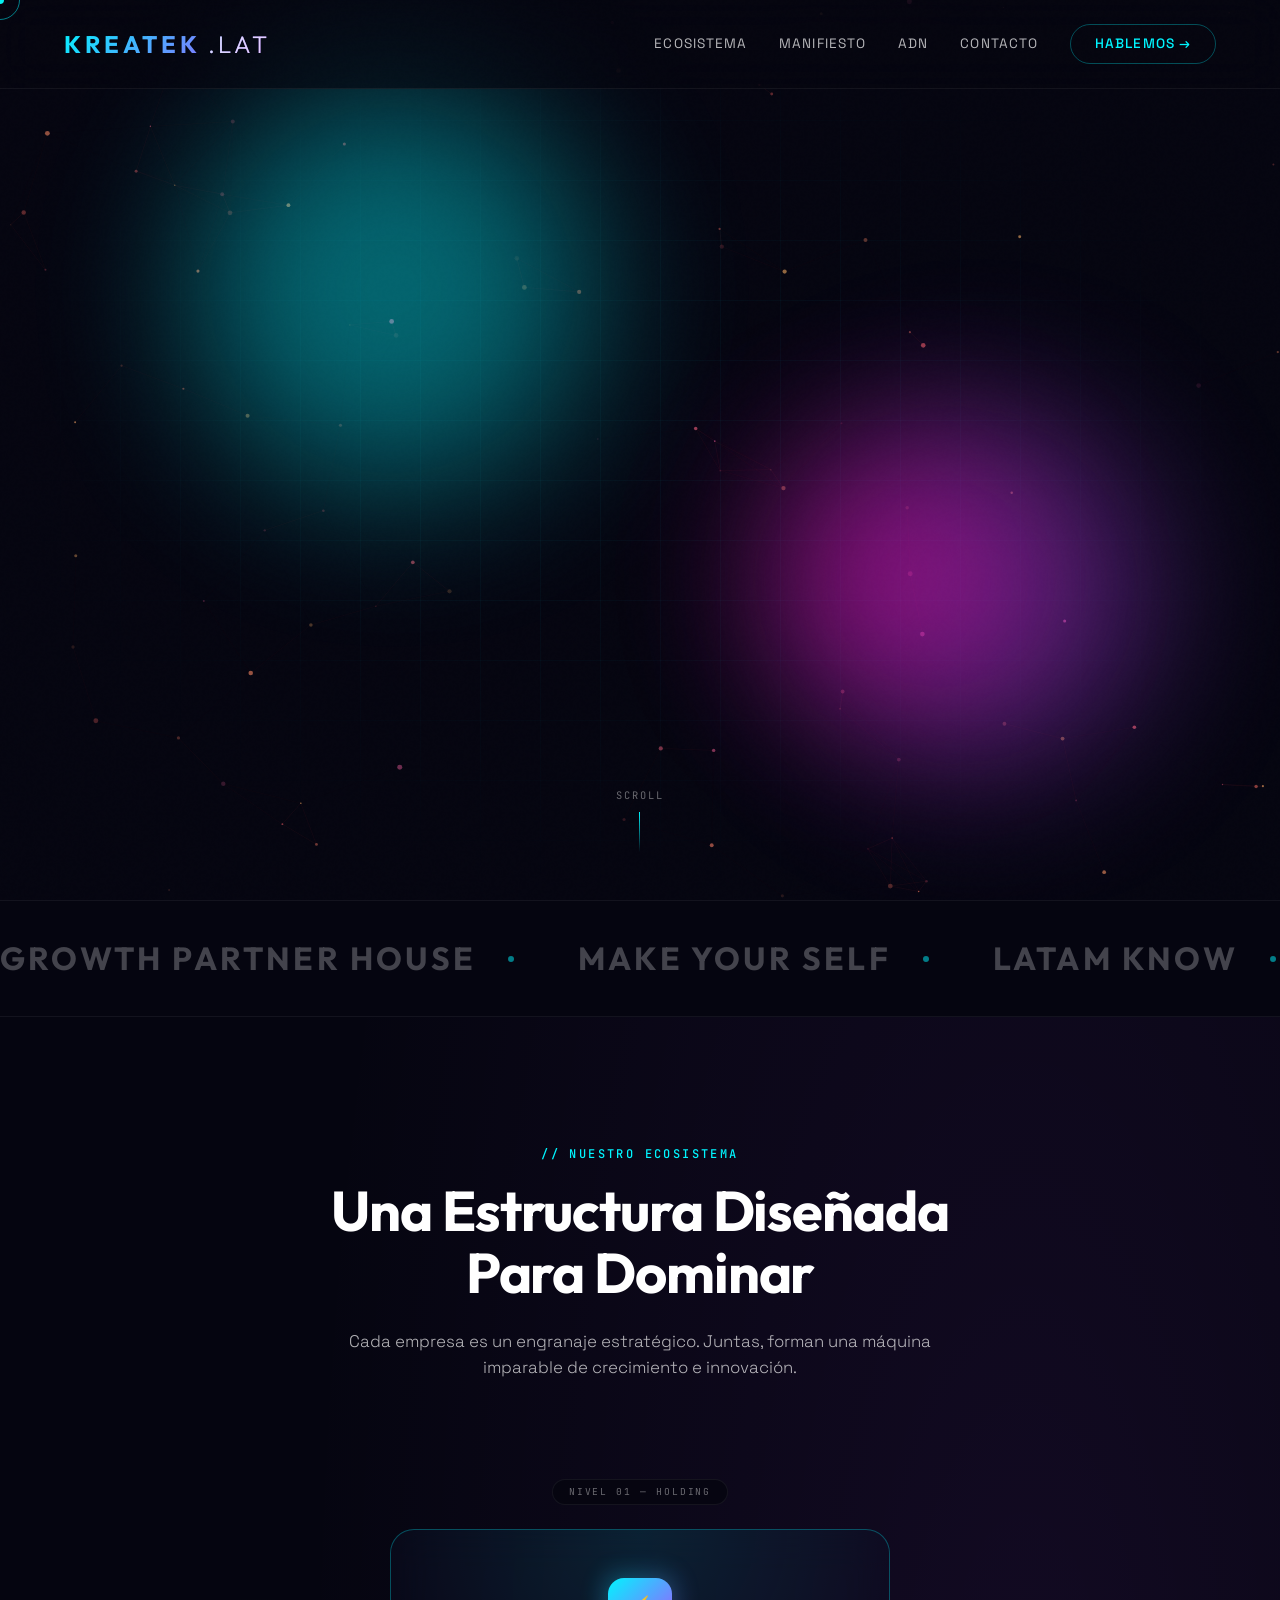
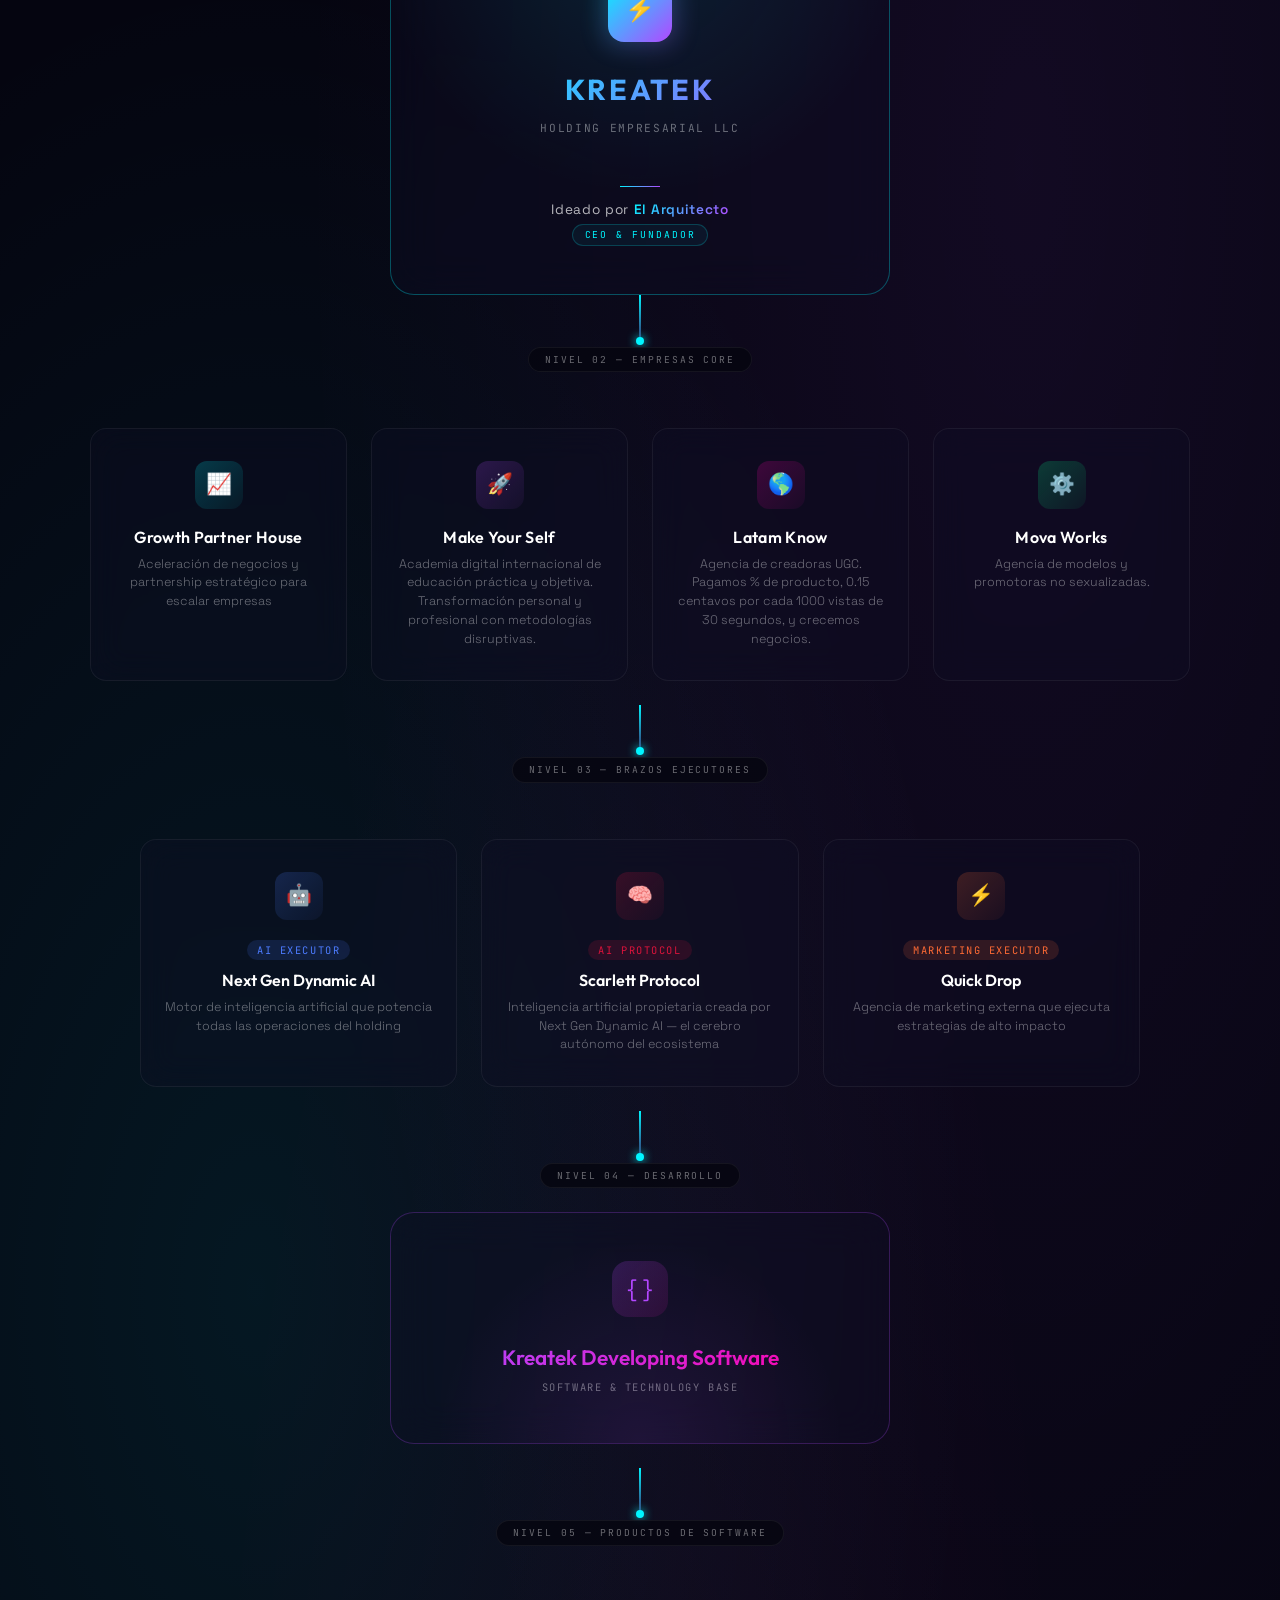
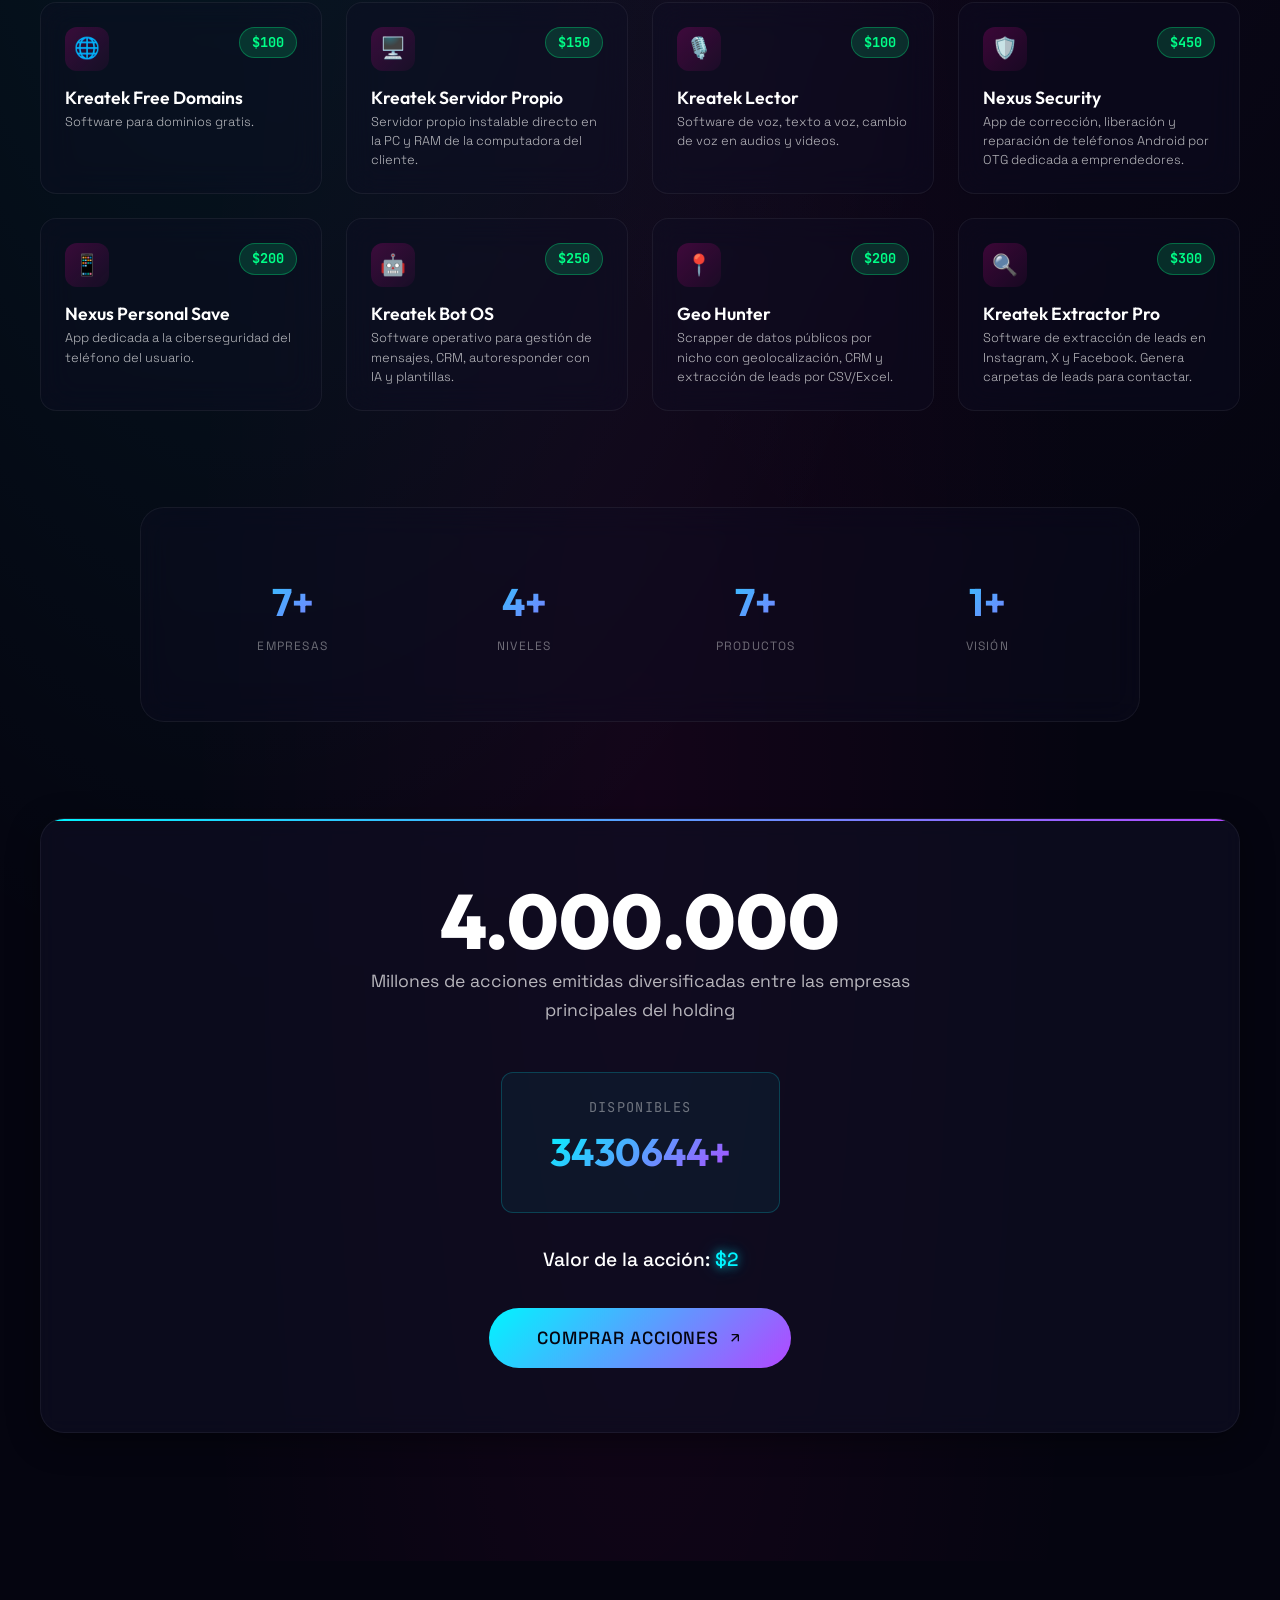
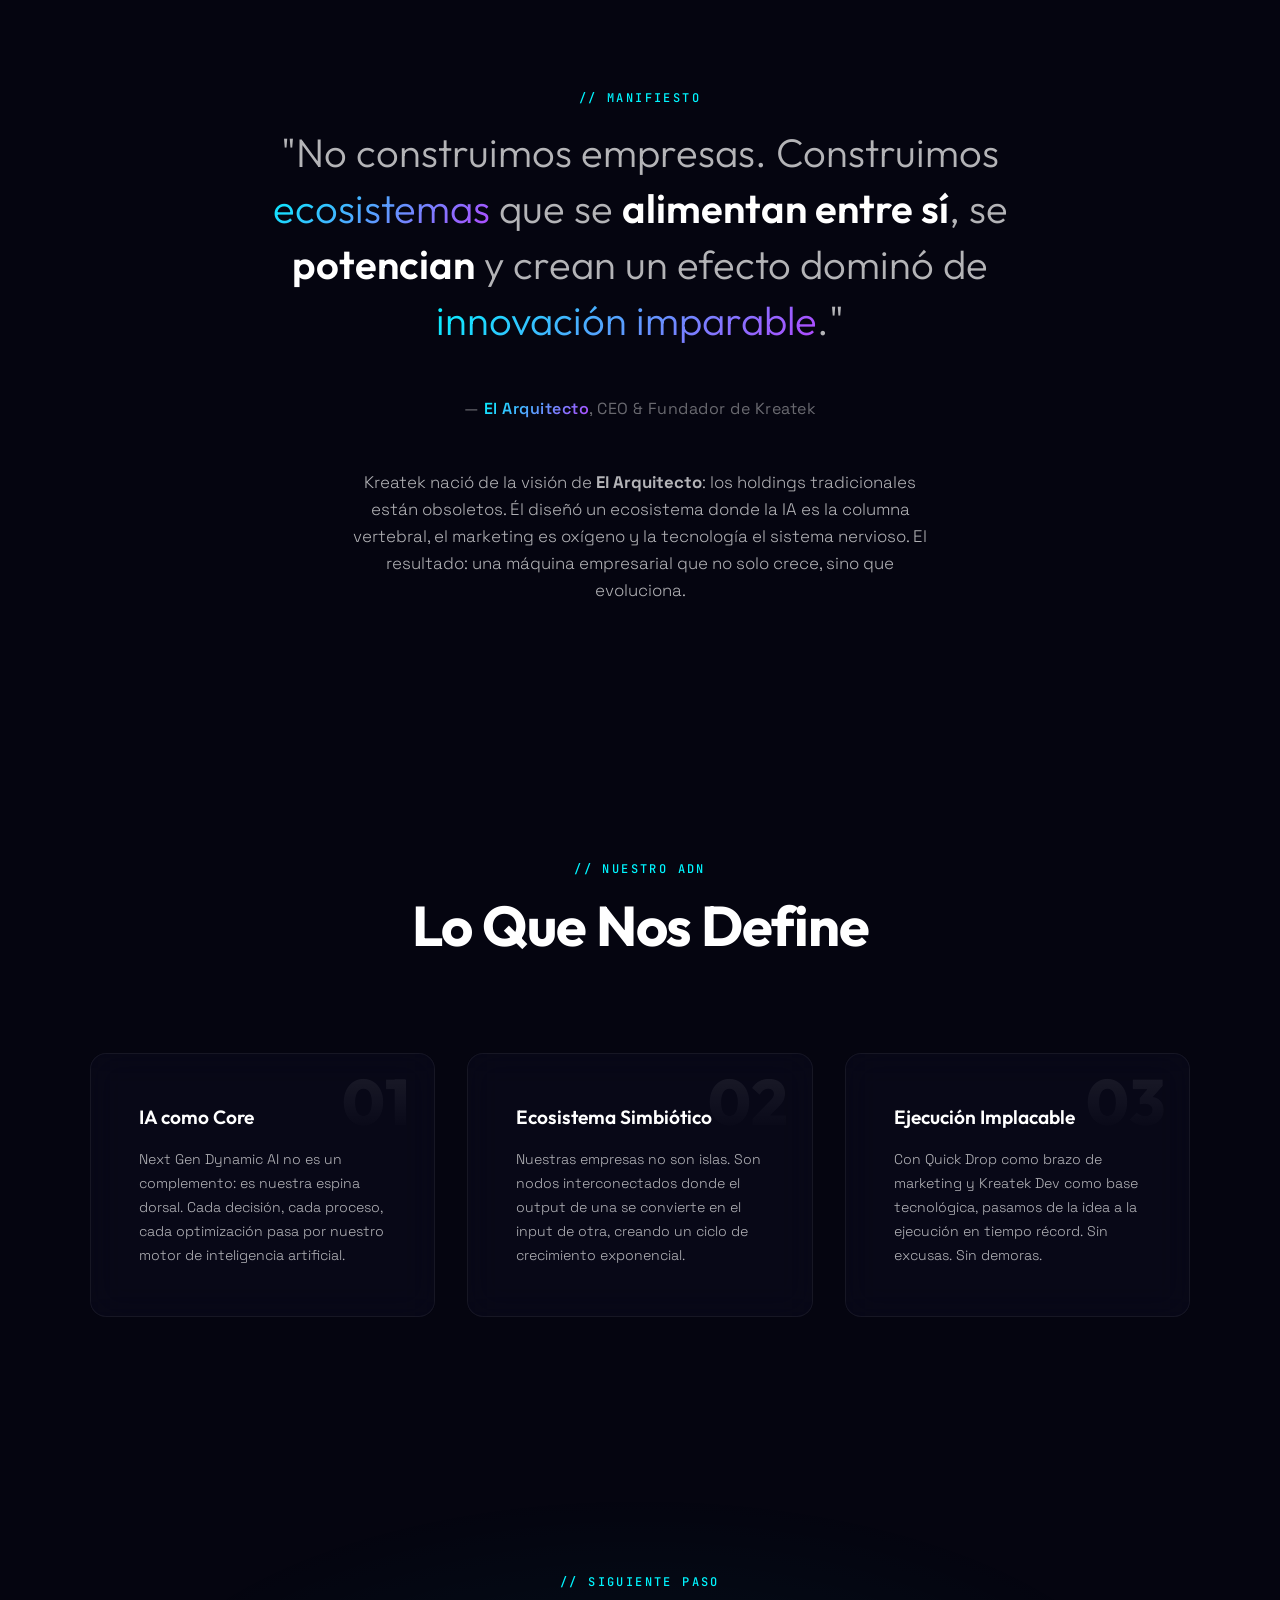
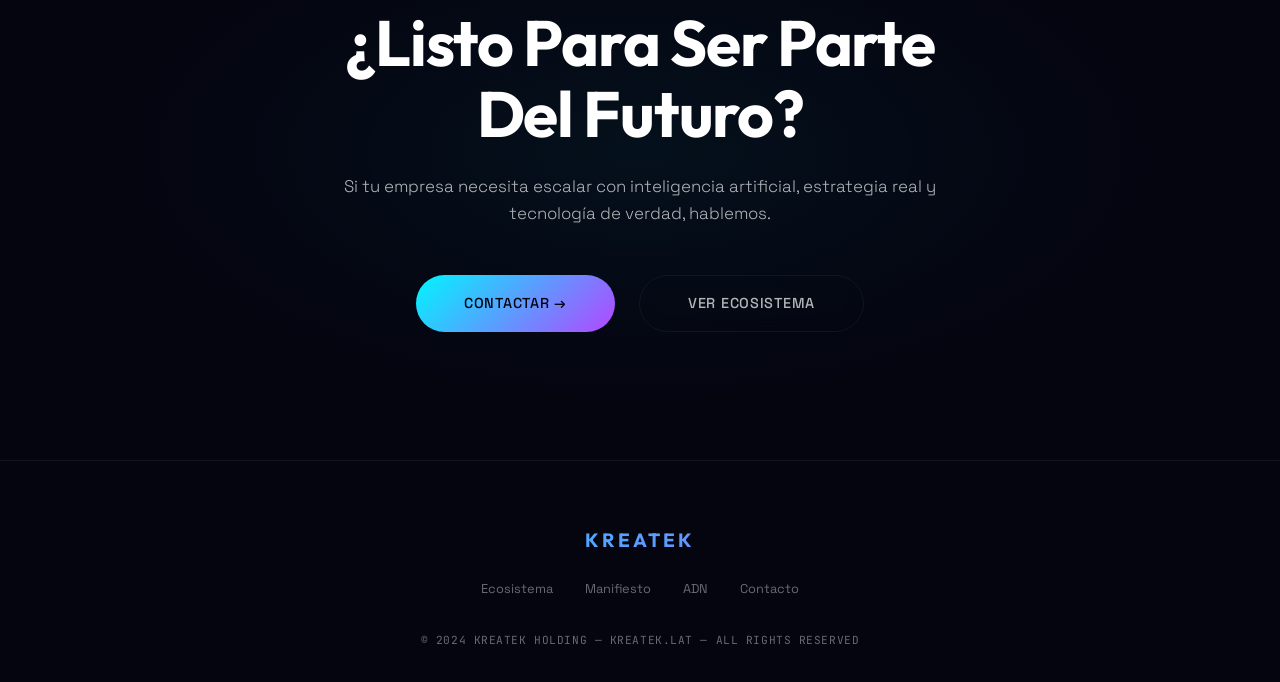
==== index.html @ 07f179b7 "feat: add shares section displaying total holding shares and price" ====
<!DOCTYPE html>
<html lang="es">
<head>
  <meta charset="UTF-8" />
  <meta name="viewport" content="width=device-width, initial-scale=1.0" />
  <title>Kreatek Holding — Disrupting the Future</title>
  <meta name="description" content="Kreatek es un holding empresarial disruptivo que integra inteligencia artificial, marketing estratégico y desarrollo de software para impulsar negocios en Latinoamérica." />
  <meta name="keywords" content="Kreatek, holding, AI, inteligencia artificial, marketing, software development, Latinoamérica, kreatek.lat" />
  <meta property="og:title" content="Kreatek Holding — Disrupting the Future" />
  <meta property="og:description" content="Holding empresarial disruptivo con brazo ejecutor de IA, marketing estratégico y desarrollo de software." />
  <meta property="og:type" content="website" />
  <link rel="stylesheet" href="index.css" />
  <link rel="icon" href="data:image/svg+xml,<svg xmlns='http://www.w3.org/2000/svg' viewBox='0 0 100 100'><text y='.9em' font-size='90'>⚡</text></svg>" />
</head>
<body>
  <!-- Noise Overlay -->
  <div class="noise"></div>

  <!-- Custom Cursor -->
  <div class="cursor-dot" id="cursor-dot"></div>
  <div class="cursor-ring" id="cursor-ring"></div>

  <!-- Loading Screen -->
  <div class="loader" id="loader">
    <div class="loader__logo">KREATEK</div>
    <div class="loader__bar">
      <div class="loader__progress" id="loader-progress"></div>
    </div>
    <div class="loader__percent" id="loader-percent">0%</div>
  </div>

  <!-- Particle Background -->
  <canvas id="particles-canvas"></canvas>

  <!-- Navigation -->
  <nav class="nav" id="navbar">
    <a href="#" class="nav__logo" data-text="KREATEK">KREATEK <span>.LAT</span></a>
    <div class="nav__links" id="nav-links">
      <a href="#ecosystem" class="nav__link" data-hover>Ecosistema</a>
      <a href="#manifesto" class="nav__link" data-hover>Manifiesto</a>
      <a href="#dna" class="nav__link" data-hover>ADN</a>
      <a href="#contact" class="nav__link" data-hover>Contacto</a>
      <a href="#contact" class="nav__cta" data-hover>Hablemos →</a>
    </div>
    <button class="nav__toggle" id="nav-toggle" aria-label="Toggle menu">
      <span></span>
      <span></span>
      <span></span>
    </button>
  </nav>

  <!-- ===================== HERO ===================== -->
  <section class="hero" id="hero">
    <div class="hero__bg-grid"></div>
    <div class="hero__orb hero__orb--1"></div>
    <div class="hero__orb hero__orb--2"></div>
    <div class="hero__orb hero__orb--3"></div>

    <div class="hero__badge" id="hero-badge">
      <span class="pulse"></span>
      BUILDING THE FUTURE // 2024
    </div>

    <h1 class="hero__title" id="hero-title">
      <span class="gradient-text glitch" data-text="KREATEK">KREATEK</span><br/>
      <span class="outline-text">HOLDING</span>
    </h1>

    <div class="hero__subtitle" id="hero-subtitle">
      <p>
        No seguimos tendencias. Las <strong>creamos</strong>. Un holding diseñado por <strong class="neon-blue-text">El Arquitecto, CEO Fundador</strong> para 
        romper los moldes tradicionales con <strong>inteligencia artificial</strong>, 
        <strong>estrategia disruptiva</strong> y <strong>tecnología de vanguardia</strong>.
      </p>
      <p class="hero__sub-ceo" style="margin-top: 15px; font-size: 0.85em; color: var(--color-text-muted);">
        Junto a <strong class="neon-blue-text">Ivory Salazar</strong>, SUB-CEO EJECUTOR DE KREATEK FLOW SISTEM OS, AXIS OS y NITRO OS, que son parte de <a href="https://axisnitro.store" target="_blank" rel="noopener" class="inline-badge-link">axisnitro.store</a>.<br/>
        <em>Próximamente en todo el mercado venezolano.</em>
      </p>
    </div>

    <div class="hero__actions" id="hero-actions">
      <a href="#ecosystem" class="btn btn--primary" data-hover>
        <span>Explorar Ecosistema</span>
        <svg width="16" height="16" viewBox="0 0 24 24" fill="none" stroke="currentColor" stroke-width="2">
          <path d="M7 17L17 7M17 7H7M17 7V17"/>
        </svg>
      </a>
      <a href="#manifesto" class="btn btn--ghost" data-hover>Nuestro Manifiesto</a>
    </div>

    <div class="hero__scroll-indicator">
      <span>scroll</span>
      <div class="scroll-line"></div>
    </div>
  </section>

  <!-- ===================== MARQUEE ===================== -->
  <div class="marquee">
    <div class="marquee__track">
      <span class="marquee__item">GROWTH PARTNER HOUSE <span class="dot"></span></span>
      <span class="marquee__item">MAKE YOUR SELF <span class="dot"></span></span>
      <span class="marquee__item">LATAM KNOW <span class="dot"></span></span>
      <span class="marquee__item">MOVA WORKS <span class="dot"></span></span>
      <span class="marquee__item">NEXT GEN DYNAMIC AI <span class="dot"></span></span>
      <span class="marquee__item">SCARLETT PROTOCOL <span class="dot"></span></span>
      <span class="marquee__item">QUICK DROP <span class="dot"></span></span>
      <span class="marquee__item">KREATEK DEV <span class="dot"></span></span>
      <!-- Duplicate for seamless loop -->
      <span class="marquee__item">GROWTH PARTNER HOUSE <span class="dot"></span></span>
      <span class="marquee__item">MAKE YOUR SELF <span class="dot"></span></span>
      <span class="marquee__item">LATAM KNOW <span class="dot"></span></span>
      <span class="marquee__item">MOVA WORKS <span class="dot"></span></span>
      <span class="marquee__item">NEXT GEN DYNAMIC AI <span class="dot"></span></span>
      <span class="marquee__item">SCARLETT PROTOCOL <span class="dot"></span></span>
      <span class="marquee__item">QUICK DROP <span class="dot"></span></span>
      <span class="marquee__item">KREATEK DEV <span class="dot"></span></span>
    </div>
  </div>

  <!-- ===================== ECOSYSTEM ===================== -->
  <section class="section ecosystem" id="ecosystem">
    <div class="section__header reveal">
      <span class="section__label">// Nuestro Ecosistema</span>
      <h2 class="section__title">Una Estructura Diseñada<br/>Para <span class="gradient-text">Dominar</span></h2>
      <p class="section__desc">
        Cada empresa es un engranaje estratégico. Juntas, forman una máquina 
        imparable de crecimiento e innovación.
      </p>
    </div>

    <div class="ecosystem__wrapper">
      <div class="hierarchy">

        <!-- LEVEL 1: HOLDING -->
        <div class="reveal-scale">
          <span class="level-label">NIVEL 01 — HOLDING</span>
        </div>
        <div class="holding-card reveal-scale tilt-card" data-tilt id="card-holding">
          <div class="holding-card__icon">⚡</div>
          <div class="holding-card__name">KREATEK</div>
          <div class="holding-card__type">HOLDING EMPRESARIAL LLC</div>
          <div class="holding-card__founder">
            <span class="founder-line"></span>
            <span class="founder-title">Ideado por <em>El Arquitecto</em></span>
            <span class="founder-role">CEO & FUNDADOR</span>
          </div>
        </div>

        <!-- Connector -->
        <div class="hierarchy__connector reveal"></div>

        <!-- LEVEL 2: CORE COMPANIES -->
        <div class="reveal">
          <span class="level-label">NIVEL 02 — EMPRESAS CORE</span>
        </div>
        <div class="companies-row">
          <div class="company-card company-card--gph reveal delay-1 tilt-card" data-tilt id="card-gph">
            <div class="company-card__icon">📈</div>
            <div class="company-card__name">Growth Partner House</div>
            <div class="company-card__desc">Aceleración de negocios y partnership estratégico para escalar empresas</div>
          </div>
          <div class="company-card company-card--mys reveal delay-2 tilt-card" data-tilt id="card-mys">
            <div class="company-card__icon">🚀</div>
            <div class="company-card__name">Make Your Self</div>
            <div class="company-card__desc">Academia digital internacional de educación práctica y objetiva. Transformación personal y profesional con metodologías disruptivas.</div>
          </div>
          <div class="company-card company-card--lk reveal delay-3 tilt-card" data-tilt id="card-lk">
            <div class="company-card__icon">🌎</div>
            <div class="company-card__name">Latam Know</div>
            <div class="company-card__desc">Agencia de creadoras UGC. Pagamos % de producto, 0.15 centavos por cada 1000 vistas de 30 segundos, y crecemos negocios.</div>
          </div>
          <div class="company-card company-card--mw reveal delay-4 tilt-card" data-tilt id="card-mw">
            <div class="company-card__icon">⚙️</div>
            <div class="company-card__name">Mova Works</div>
            <div class="company-card__desc">Agencia de modelos y promotoras no sexualizadas.</div>
          </div>
        </div>

        <!-- Connector -->
        <div class="hierarchy__connector reveal" style="margin-top: var(--space-lg);"></div>

        <!-- LEVEL 3: EXECUTOR ARMS -->
        <div class="reveal">
          <span class="level-label">NIVEL 03 — BRAZOS EJECUTORES</span>
        </div>
        <div class="executor-row">
          <div class="executor-card executor-card--nex reveal delay-1 tilt-card" data-tilt id="card-nex">
            <div class="executor-card__icon">🤖</div>
            <span class="executor-card__tag">AI EXECUTOR</span>
            <div class="executor-card__name">Next Gen Dynamic AI</div>
            <div class="executor-card__desc">Motor de inteligencia artificial que potencia todas las operaciones del holding</div>
          </div>
          <div class="executor-card executor-card--sp reveal delay-2 tilt-card" data-tilt id="card-sp">
            <div class="executor-card__icon">🧠</div>
            <span class="executor-card__tag">AI PROTOCOL</span>
            <div class="executor-card__name">Scarlett Protocol</div>
            <div class="executor-card__desc">Inteligencia artificial propietaria creada por Next Gen Dynamic AI — el cerebro autónomo del ecosistema</div>
          </div>
          <div class="executor-card executor-card--qd reveal delay-3 tilt-card" data-tilt id="card-qd">
            <div class="executor-card__icon">⚡</div>
            <span class="executor-card__tag">MARKETING EXECUTOR</span>
            <div class="executor-card__name">Quick Drop</div>
            <div class="executor-card__desc">Agencia de marketing externa que ejecuta estrategias de alto impacto</div>
          </div>
        </div>

        <!-- Connector -->
        <div class="hierarchy__connector reveal" style="margin-top: var(--space-lg);"></div>

        <!-- LEVEL 4: SOFTWARE DEVELOPMENT -->
        <div class="reveal">
          <span class="level-label">NIVEL 04 — DESARROLLO</span>
        </div>
        <div class="dev-card reveal-scale tilt-card" data-tilt id="card-dev">
          <div class="dev-card__icon">{ }</div>
          <div class="dev-card__name">Kreatek Developing Software</div>
          <div class="dev-card__type">SOFTWARE & TECHNOLOGY BASE</div>
        </div>

        <!-- Connector -->
        <div class="hierarchy__connector reveal" style="margin-top: var(--space-lg);"></div>

        <!-- LEVEL 5: PRODUCTS -->
        <div class="reveal">
          <span class="level-label">NIVEL 05 — PRODUCTOS DE SOFTWARE</span>
        </div>
        <div class="products-grid">
          <div class="product-card reveal delay-1 tilt-card" data-tilt>
            <div class="product-card__header">
              <div class="product-card__icon">🌐</div>
              <div class="product-card__price">$100</div>
            </div>
            <div class="product-card__name">Kreatek Free Domains</div>
            <div class="product-card__desc">Software para dominios gratis.</div>
          </div>
          <div class="product-card reveal delay-2 tilt-card" data-tilt>
            <div class="product-card__header">
              <div class="product-card__icon">🖥️</div>
              <div class="product-card__price">$150</div>
            </div>
            <div class="product-card__name">Kreatek Servidor Propio</div>
            <div class="product-card__desc">Servidor propio instalable directo en la PC y RAM de la computadora del cliente.</div>
          </div>
          <div class="product-card reveal delay-3 tilt-card" data-tilt>
            <div class="product-card__header">
              <div class="product-card__icon">🎙️</div>
              <div class="product-card__price">$100</div>
            </div>
            <div class="product-card__name">Kreatek Lector</div>
            <div class="product-card__desc">Software de voz, texto a voz, cambio de voz en audios y videos.</div>
          </div>
          <div class="product-card reveal delay-4 tilt-card" data-tilt>
            <div class="product-card__header">
              <div class="product-card__icon">🛡️</div>
              <div class="product-card__price">$450</div>
            </div>
            <div class="product-card__name">Nexus Security</div>
            <div class="product-card__desc">App de corrección, liberación y reparación de teléfonos Android por OTG dedicada a emprendedores.</div>
          </div>
          <div class="product-card reveal delay-1 tilt-card" data-tilt>
            <div class="product-card__header">
              <div class="product-card__icon">📱</div>
              <div class="product-card__price">$200</div>
            </div>
            <div class="product-card__name">Nexus Personal Save</div>
            <div class="product-card__desc">App dedicada a la ciberseguridad del teléfono del usuario.</div>
          </div>
          <div class="product-card reveal delay-2 tilt-card" data-tilt>
            <div class="product-card__header">
              <div class="product-card__icon">🤖</div>
              <div class="product-card__price">$250</div>
            </div>
            <div class="product-card__name">Kreatek Bot OS</div>
            <div class="product-card__desc">Software operativo para gestión de mensajes, CRM, autoresponder con IA y plantillas.</div>
          </div>
          <div class="product-card reveal delay-3 tilt-card" data-tilt>
            <div class="product-card__header">
              <div class="product-card__icon">📍</div>
              <div class="product-card__price">$200</div>
            </div>
            <div class="product-card__name">Geo Hunter</div>
            <div class="product-card__desc">Scrapper de datos públicos por nicho con geolocalización, CRM y extracción de leads por CSV/Excel.</div>
          </div>
          <div class="product-card reveal delay-4 tilt-card" data-tilt>
            <div class="product-card__header">
              <div class="product-card__icon">🔍</div>
              <div class="product-card__price">$300</div>
            </div>
            <div class="product-card__name">Kreatek Extractor Pro</div>
            <div class="product-card__desc">Software de extracción de leads en Instagram, X y Facebook. Genera carpetas de leads para contactar.</div>
          </div>
        </div>

      </div>

      <!-- Stats -->
      <div class="stats reveal">
        <div class="stat">
          <div class="stat__number" data-count="8">0</div>
          <div class="stat__label">Empresas</div>
        </div>
        <div class="stat">
          <div class="stat__number" data-count="5">0</div>
          <div class="stat__label">Niveles</div>
        </div>
        <div class="stat">
          <div class="stat__number" data-count="8">0</div>
          <div class="stat__label">Productos</div>
        </div>
        <div class="stat">
          <div class="stat__number" data-count="1">0</div>
          <div class="stat__label">Visión</div>
        </div>
      </div>

      <!-- Acciones / Shares -->
      <div class="shares reveal delay-2">
        <div class="shares__header">
          <div class="shares__total gradient-text">4.000.000</div>
          <div class="shares__desc">Millones de acciones emitidas diversificadas entre las empresas principales del holding</div>
        </div>
        <div class="shares__body">
          <div class="shares__counter">
            <span class="shares__label">Disponibles</span>
            <span class="shares__number stat__number" data-count="3998000">0</span>
          </div>
          <div class="shares__price">Valor de la acción: <span class="neon-blue-text">$2</span></div>
          <a href="#" class="btn btn--primary shares__btn" data-hover>
            <span>Comprar Acciones</span>
            <svg width="16" height="16" viewBox="0 0 24 24" fill="none" stroke="currentColor" stroke-width="2">
              <path d="M7 17L17 7M17 7H7M17 7V17"/>
            </svg>
          </a>
        </div>
      </div>

    </div>
  </section>

  <!-- ===================== MANIFESTO ===================== -->
  <section class="section manifesto" id="manifesto">
    <div class="manifesto__content reveal">
      <span class="section__label">// Manifiesto</span>
      <blockquote class="manifesto__quote">
        "No construimos empresas. Construimos <em>ecosistemas</em> 
        que se <strong>alimentan entre sí</strong>, se <strong>potencian</strong> 
        y crean un efecto dominó de <em>innovación imparable</em>."
      </blockquote>
      <p class="manifesto__author">
        — <em>El Arquitecto</em>, CEO & Fundador de Kreatek
      </p>
      <p class="section__desc">
        Kreatek nació de la visión de <strong>El Arquitecto</strong>: los holdings 
        tradicionales están obsoletos. Él diseñó un ecosistema donde la IA es la 
        columna vertebral, el marketing es oxígeno y la tecnología el sistema 
        nervioso. El resultado: una máquina empresarial que no solo crece, 
        sino que evoluciona.
      </p>
    </div>
  </section>

  <!-- ===================== DNA ===================== -->
  <section class="section" id="dna">
    <div class="section__header reveal">
      <span class="section__label">// Nuestro ADN</span>
      <h2 class="section__title">Lo Que Nos <span class="gradient-text">Define</span></h2>
    </div>

    <div class="dna-grid">
      <div class="dna-card reveal delay-1">
        <span class="dna-card__number">01</span>
        <h3 class="dna-card__title">IA como Core</h3>
        <p class="dna-card__text">
          Next Gen Dynamic AI no es un complemento: es nuestra espina dorsal. 
          Cada decisión, cada proceso, cada optimización pasa por nuestro 
          motor de inteligencia artificial.
        </p>
      </div>
      <div class="dna-card reveal delay-2">
        <span class="dna-card__number">02</span>
        <h3 class="dna-card__title">Ecosistema Simbiótico</h3>
        <p class="dna-card__text">
          Nuestras empresas no son islas. Son nodos interconectados donde 
          el output de una se convierte en el input de otra, creando un 
          ciclo de crecimiento exponencial.
        </p>
      </div>
      <div class="dna-card reveal delay-3">
        <span class="dna-card__number">03</span>
        <h3 class="dna-card__title">Ejecución Implacable</h3>
        <p class="dna-card__text">
          Con Quick Drop como brazo de marketing y Kreatek Dev como base 
          tecnológica, pasamos de la idea a la ejecución en tiempo récord. 
          Sin excusas. Sin demoras.
        </p>
      </div>
    </div>
  </section>

  <!-- ===================== CTA ===================== -->
  <section class="section cta-section" id="contact">
    <div class="cta-section__bg"></div>
    <div class="reveal">
      <span class="section__label">// Siguiente Paso</span>
      <h2 class="section__title">
        ¿Listo Para Ser Parte<br/>Del <span class="gradient-text">Futuro</span>?
      </h2>
      <p class="section__desc" style="margin: 0 auto;">
        Si tu empresa necesita escalar con inteligencia artificial, 
        estrategia real y tecnología de verdad, hablemos.
      </p>
      <div class="cta-section__actions">
        <a href="mailto:hello@kreatek.lat" class="btn btn--primary" data-hover>
          Contactar →
        </a>
        <a href="#ecosystem" class="btn btn--ghost" data-hover>
          Ver Ecosistema
        </a>
      </div>
    </div>
  </section>

  <!-- ===================== FOOTER ===================== -->
  <footer class="footer">
    <div class="footer__logo">KREATEK</div>
    <div class="footer__links">
      <a href="#ecosystem" class="footer__link">Ecosistema</a>
      <a href="#manifesto" class="footer__link">Manifiesto</a>
      <a href="#dna" class="footer__link">ADN</a>
      <a href="#contact" class="footer__link">Contacto</a>
    </div>
    <p class="footer__copy">© 2024 KREATEK HOLDING — KREATEK.LAT — ALL RIGHTS RESERVED</p>
  </footer>

  <!-- ===================== SCRIPTS ===================== -->
  <script src="particles.js"></script>
  <script src="animations.js"></script>
  <script src="app.js"></script>
</body>
</html>
---- index.css ----
/* ============================================
   KREATEK HOLDING - DESIGN SYSTEM
   Disruptive. Futuristic. Premium.
   ============================================ */

/* --- Google Fonts --- */
@import url('https://fonts.googleapis.com/css2?family=Outfit:wght@100;200;300;400;500;600;700;800;900&family=Space+Grotesk:wght@300;400;500;600;700&family=JetBrains+Mono:wght@300;400;500;600;700&display=swap');

/* --- CSS Custom Properties --- */
:root {
  /* Colors - Dark Futuristic Palette */
  --color-bg-primary: #050510;
  --color-bg-secondary: #0a0a1a;
  --color-bg-tertiary: #0f0f25;
  --color-bg-card: rgba(15, 15, 37, 0.6);
  --color-bg-glass: rgba(15, 15, 37, 0.35);
  
  /* Neon Accents */
  --color-neon-cyan: #00f5ff;
  --color-neon-purple: #b347ff;
  --color-neon-magenta: #ff00aa;
  --color-neon-blue: #4d7cff;
  --color-neon-green: #00ff88;
  --color-neon-orange: #ff6b35;
  
  /* Gradients */
  --gradient-primary: linear-gradient(135deg, #00f5ff, #b347ff);
  --gradient-secondary: linear-gradient(135deg, #b347ff, #ff00aa);
  --gradient-accent: linear-gradient(135deg, #ff00aa, #ff6b35);
  --gradient-mesh: radial-gradient(ellipse at 20% 50%, rgba(0, 245, 255, 0.08) 0%, transparent 50%),
                   radial-gradient(ellipse at 80% 20%, rgba(179, 71, 255, 0.08) 0%, transparent 50%),
                   radial-gradient(ellipse at 50% 80%, rgba(255, 0, 170, 0.06) 0%, transparent 50%);
  
  /* Text Colors */
  --color-text-primary: #ffffff;
  --color-text-secondary: rgba(255, 255, 255, 0.7);
  --color-text-muted: rgba(255, 255, 255, 0.4);
  --color-text-accent: var(--color-neon-cyan);
  
  /* Borders */
  --border-glass: 1px solid rgba(255, 255, 255, 0.06);
  --border-glow-cyan: 1px solid rgba(0, 245, 255, 0.3);
  --border-glow-purple: 1px solid rgba(179, 71, 255, 0.3);
  
  /* Shadows */
  --shadow-glow-cyan: 0 0 30px rgba(0, 245, 255, 0.15), 0 0 60px rgba(0, 245, 255, 0.05);
  --shadow-glow-purple: 0 0 30px rgba(179, 71, 255, 0.15), 0 0 60px rgba(179, 71, 255, 0.05);
  --shadow-card: 0 8px 32px rgba(0, 0, 0, 0.4);
  --shadow-elevated: 0 20px 60px rgba(0, 0, 0, 0.5);
  
  /* Typography */
  --font-display: 'Outfit', sans-serif;
  --font-body: 'Space Grotesk', sans-serif;
  --font-mono: 'JetBrains Mono', monospace;
  
  /* Spacing */
  --space-xs: 0.25rem;
  --space-sm: 0.5rem;
  --space-md: 1rem;
  --space-lg: 1.5rem;
  --space-xl: 2rem;
  --space-2xl: 3rem;
  --space-3xl: 4rem;
  --space-4xl: 6rem;
  --space-5xl: 8rem;
  
  /* Border Radius */
  --radius-sm: 8px;
  --radius-md: 12px;
  --radius-lg: 16px;
  --radius-xl: 24px;
  --radius-full: 9999px;
  
  /* Transitions */
  --transition-fast: 150ms cubic-bezier(0.4, 0, 0.2, 1);
  --transition-base: 300ms cubic-bezier(0.4, 0, 0.2, 1);
  --transition-smooth: 500ms cubic-bezier(0.4, 0, 0.2, 1);
  --transition-slow: 800ms cubic-bezier(0.16, 1, 0.3, 1);
  
  /* Z-index layers */
  --z-particles: 0;
  --z-content: 1;
  --z-nav: 100;
  --z-modal: 200;
  --z-cursor: 300;
}

/* --- Reset & Base --- */
*,
*::before,
*::after {
  margin: 0;
  padding: 0;
  box-sizing: border-box;
}

html {
  font-size: 16px;
  scroll-behavior: smooth;
  scrollbar-width: thin;
  scrollbar-color: rgba(179, 71, 255, 0.3) transparent;
}

html::-webkit-scrollbar {
  width: 6px;
}

html::-webkit-scrollbar-track {
  background: transparent;
}

html::-webkit-scrollbar-thumb {
  background: linear-gradient(180deg, var(--color-neon-cyan), var(--color-neon-purple));
  border-radius: var(--radius-full);
}

body {
  font-family: var(--font-body);
  background-color: var(--color-bg-primary);
  color: var(--color-text-primary);
  line-height: 1.6;
  overflow-x: hidden;
  -webkit-font-smoothing: antialiased;
  -moz-osx-font-smoothing: grayscale;
}

a {
  text-decoration: none;
  color: inherit;
}

ul, ol {
  list-style: none;
}

img {
  max-width: 100%;
  display: block;
}

button {
  border: none;
  background: none;
  cursor: pointer;
  font-family: inherit;
  color: inherit;
}

/* --- Custom Cursor --- */
.cursor-dot {
  position: fixed;
  width: 8px;
  height: 8px;
  background: var(--color-neon-cyan);
  border-radius: 50%;
  pointer-events: none;
  z-index: var(--z-cursor);
  transition: transform 0.15s ease, opacity 0.15s ease;
  mix-blend-mode: difference;
}

.cursor-ring {
  position: fixed;
  width: 40px;
  height: 40px;
  border: 1.5px solid rgba(0, 245, 255, 0.5);
  border-radius: 50%;
  pointer-events: none;
  z-index: var(--z-cursor);
  transition: transform 0.3s ease, width 0.3s ease, height 0.3s ease, border-color 0.3s ease;
}

.cursor-ring.hover {
  width: 60px;
  height: 60px;
  border-color: var(--color-neon-purple);
}

/* --- Particle Canvas --- */
#particles-canvas {
  position: fixed;
  top: 0;
  left: 0;
  width: 100%;
  height: 100%;
  z-index: var(--z-particles);
  pointer-events: none;
}

/* --- Navigation --- */
.nav {
  position: fixed;
  top: 0;
  left: 0;
  width: 100%;
  padding: var(--space-lg) var(--space-3xl);
  display: flex;
  align-items: center;
  justify-content: space-between;
  z-index: var(--z-nav);
  backdrop-filter: blur(20px);
  -webkit-backdrop-filter: blur(20px);
  background: rgba(5, 5, 16, 0.6);
  border-bottom: var(--border-glass);
  transition: var(--transition-base);
  transform: translateY(0);
}

.nav.hidden {
  transform: translateY(-100%);
}

.nav__logo {
  font-family: var(--font-display);
  font-size: 1.5rem;
  font-weight: 700;
  letter-spacing: 0.15em;
  text-transform: uppercase;
  background: var(--gradient-primary);
  -webkit-background-clip: text;
  -webkit-text-fill-color: transparent;
  background-clip: text;
}

.nav__logo span {
  font-weight: 300;
  -webkit-text-fill-color: var(--color-text-secondary);
}

.nav__links {
  display: flex;
  gap: var(--space-xl);
  align-items: center;
}

.nav__link {
  font-family: var(--font-body);
  font-size: 0.85rem;
  font-weight: 400;
  letter-spacing: 0.08em;
  text-transform: uppercase;
  color: var(--color-text-secondary);
  position: relative;
  padding: var(--space-xs) 0;
  transition: color var(--transition-fast);
}

.nav__link::after {
  content: '';
  position: absolute;
  bottom: -2px;
  left: 0;
  width: 0;
  height: 1px;
  background: var(--gradient-primary);
  transition: width var(--transition-base);
}

.nav__link:hover {
  color: var(--color-text-primary);
}

.nav__link:hover::after {
  width: 100%;
}

.nav__cta {
  font-size: 0.85rem;
  font-weight: 500;
  letter-spacing: 0.08em;
  text-transform: uppercase;
  padding: var(--space-sm) var(--space-lg);
  border: var(--border-glow-cyan);
  border-radius: var(--radius-full);
  color: var(--color-neon-cyan);
  transition: var(--transition-base);
  position: relative;
  overflow: hidden;
}

.nav__cta::before {
  content: '';
  position: absolute;
  inset: 0;
  background: var(--gradient-primary);
  opacity: 0;
  transition: opacity var(--transition-base);
  z-index: -1;
}

.nav__cta:hover {
  color: var(--color-bg-primary);
  border-color: transparent;
}

.nav__cta:hover::before {
  opacity: 1;
}

/* --- Mobile Nav Toggle --- */
.nav__toggle {
  display: none;
  flex-direction: column;
  gap: 5px;
  cursor: pointer;
  z-index: 101;
}

.nav__toggle span {
  width: 24px;
  height: 2px;
  background: var(--color-text-primary);
  transition: var(--transition-base);
  border-radius: 2px;
}

/* --- Hero Section --- */
.hero {
  min-height: 100vh;
  display: flex;
  flex-direction: column;
  align-items: center;
  justify-content: center;
  position: relative;
  text-align: center;
  padding: var(--space-4xl) var(--space-xl);
  overflow: hidden;
}

.hero__bg-grid {
  position: absolute;
  inset: 0;
  background-image: 
    linear-gradient(rgba(0, 245, 255, 0.03) 1px, transparent 1px),
    linear-gradient(90deg, rgba(0, 245, 255, 0.03) 1px, transparent 1px);
  background-size: 60px 60px;
  mask-image: radial-gradient(ellipse at center, black 30%, transparent 70%);
  -webkit-mask-image: radial-gradient(ellipse at center, black 30%, transparent 70%);
}

.hero__orb {
  position: absolute;
  border-radius: 50%;
  filter: blur(80px);
  opacity: 0.4;
  animation: orbFloat 8s ease-in-out infinite;
}

.hero__orb--1 {
  width: 400px;
  height: 400px;
  background: var(--color-neon-cyan);
  top: 10%;
  left: 15%;
  animation-delay: 0s;
}

.hero__orb--2 {
  width: 350px;
  height: 350px;
  background: var(--color-neon-purple);
  bottom: 15%;
  right: 10%;
  animation-delay: -3s;
}

.hero__orb--3 {
  width: 250px;
  height: 250px;
  background: var(--color-neon-magenta);
  top: 50%;
  left: 60%;
  animation-delay: -5s;
}

@keyframes orbFloat {
  0%, 100% { transform: translate(0, 0) scale(1); }
  33% { transform: translate(30px, -30px) scale(1.05); }
  66% { transform: translate(-20px, 20px) scale(0.95); }
}

.hero__badge {
  display: inline-flex;
  align-items: center;
  gap: var(--space-sm);
  padding: var(--space-xs) var(--space-lg);
  border: var(--border-glass);
  border-radius: var(--radius-full);
  background: var(--color-bg-glass);
  backdrop-filter: blur(10px);
  font-family: var(--font-mono);
  font-size: 0.75rem;
  letter-spacing: 0.1em;
  color: var(--color-neon-cyan);
  margin-bottom: var(--space-xl);
  opacity: 0;
  transform: translateY(20px);
}

.hero__badge .pulse {
  width: 6px;
  height: 6px;
  background: var(--color-neon-green);
  border-radius: 50%;
  animation: pulse 2s ease-in-out infinite;
}

@keyframes pulse {
  0%, 100% { opacity: 1; box-shadow: 0 0 0 0 rgba(0, 255, 136, 0.4); }
  50% { opacity: 0.8; box-shadow: 0 0 0 8px rgba(0, 255, 136, 0); }
}

.hero__title {
  font-family: var(--font-display);
  font-size: clamp(3rem, 8vw, 8rem);
  font-weight: 800;
  line-height: 0.95;
  letter-spacing: -0.03em;
  margin-bottom: var(--space-lg);
  opacity: 0;
  transform: translateY(40px);
}

.inline-badge-link {
  display: inline-block;
  padding: 2px 10px;
  background: rgba(0, 245, 255, 0.1);
  border: 1px solid rgba(0, 245, 255, 0.3);
  border-radius: var(--radius-full);
  color: var(--color-neon-cyan);
  font-family: var(--font-mono);
  font-size: 0.9em;
  text-decoration: none;
  transition: var(--transition-fast);
  vertical-align: middle;
  margin: 0 4px;
}

.inline-badge-link:hover {
  background: rgba(0, 245, 255, 0.2);
  box-shadow: 0 0 10px rgba(0, 245, 255, 0.2);
  transform: translateY(-1px);
}

.hero__title .gradient-text {
  background: var(--gradient-primary);
  -webkit-background-clip: text;
  -webkit-text-fill-color: transparent;
  background-clip: text;
}

.neon-blue-text {
  color: #00f5ff;
  text-shadow: 0 0 10px rgba(0, 245, 255, 0.6), 0 0 20px rgba(0, 245, 255, 0.4);
}

.hero__title .outline-text {
  -webkit-text-stroke: 1.5px rgba(255, 255, 255, 0.3);
  -webkit-text-fill-color: transparent;
}

.hero__subtitle {
  font-size: clamp(1rem, 2vw, 1.25rem);
  font-weight: 300;
  color: var(--color-text-secondary);
  max-width: 600px;
  margin: 0 auto var(--space-2xl);
  line-height: 1.7;
  opacity: 0;
  transform: translateY(30px);
}

.hero__actions {
  display: flex;
  gap: var(--space-lg);
  align-items: center;
  flex-wrap: wrap;
  justify-content: center;
  opacity: 0;
  transform: translateY(20px);
}

.btn {
  display: inline-flex;
  align-items: center;
  gap: var(--space-sm);
  padding: var(--space-md) var(--space-2xl);
  border-radius: var(--radius-full);
  font-family: var(--font-body);
  font-size: 0.9rem;
  font-weight: 500;
  letter-spacing: 0.05em;
  text-transform: uppercase;
  transition: var(--transition-base);
  position: relative;
  overflow: hidden;
}

.btn--primary {
  background: var(--gradient-primary);
  color: var(--color-bg-primary);
}

.btn--primary:hover {
  transform: translateY(-2px);
  box-shadow: var(--shadow-glow-cyan);
}

.btn--ghost {
  border: var(--border-glass);
  color: var(--color-text-secondary);
  backdrop-filter: blur(10px);
}

.btn--ghost:hover {
  color: var(--color-text-primary);
  border-color: rgba(255, 255, 255, 0.15);
  background: rgba(255, 255, 255, 0.05);
}

.hero__scroll-indicator {
  position: absolute;
  bottom: var(--space-2xl);
  display: flex;
  flex-direction: column;
  align-items: center;
  gap: var(--space-sm);
  opacity: 0;
  animation: fadeInUp 1s ease forwards 2s;
}

.hero__scroll-indicator span {
  font-family: var(--font-mono);
  font-size: 0.65rem;
  letter-spacing: 0.2em;
  text-transform: uppercase;
  color: var(--color-text-muted);
}

.scroll-line {
  width: 1px;
  height: 40px;
  background: linear-gradient(180deg, var(--color-neon-cyan), transparent);
  animation: scrollLine 2s ease-in-out infinite;
}

@keyframes scrollLine {
  0% { transform: scaleY(0); transform-origin: top; }
  50% { transform: scaleY(1); transform-origin: top; }
  50.01% { transform: scaleY(1); transform-origin: bottom; }
  100% { transform: scaleY(0); transform-origin: bottom; }
}

/* --- Section Base --- */
.section {
  position: relative;
  padding: var(--space-5xl) var(--space-xl);
  z-index: var(--z-content);
}

.section__header {
  text-align: center;
  margin-bottom: var(--space-4xl);
}

.section__label {
  font-family: var(--font-mono);
  font-size: 0.75rem;
  font-weight: 500;
  letter-spacing: 0.2em;
  text-transform: uppercase;
  color: var(--color-neon-cyan);
  margin-bottom: var(--space-md);
  display: block;
}

.section__title {
  font-family: var(--font-display);
  font-size: clamp(2rem, 5vw, 3.5rem);
  font-weight: 700;
  line-height: 1.1;
  letter-spacing: -0.02em;
  margin-bottom: var(--space-lg);
}

.section__desc {
  font-size: 1.05rem;
  color: var(--color-text-secondary);
  max-width: 600px;
  margin: 0 auto;
  font-weight: 300;
}

/* --- Holding Structure / Ecosystem Section --- */
.ecosystem {
  background: var(--gradient-mesh), var(--color-bg-primary);
}

.ecosystem__wrapper {
  max-width: 1200px;
  margin: 0 auto;
  position: relative;
}

/* --- Hierarchy Visualization --- */
.hierarchy {
  display: flex;
  flex-direction: column;
  align-items: center;
  gap: 0;
  position: relative;
}

/* Connection lines */
.hierarchy__connector {
  width: 2px;
  height: 50px;
  background: linear-gradient(180deg, var(--color-neon-cyan), rgba(179, 71, 255, 0.3));
  position: relative;
}

.hierarchy__connector::after {
  content: '';
  position: absolute;
  bottom: 0;
  left: 50%;
  transform: translateX(-50%);
  width: 8px;
  height: 8px;
  background: var(--color-neon-cyan);
  border-radius: 50%;
  box-shadow: 0 0 10px var(--color-neon-cyan);
}

.hierarchy__branch {
  position: relative;
  width: 100%;
  display: flex;
  justify-content: center;
}

.hierarchy__branch::before {
  content: '';
  position: absolute;
  top: 0;
  left: 10%;
  right: 10%;
  height: 2px;
  background: linear-gradient(90deg, transparent, rgba(0, 245, 255, 0.3), rgba(179, 71, 255, 0.3), transparent);
}

/* --- Holding Card (Top) --- */
.holding-card {
  background: var(--color-bg-glass);
  backdrop-filter: blur(20px);
  -webkit-backdrop-filter: blur(20px);
  border: var(--border-glow-cyan);
  border-radius: var(--radius-xl);
  padding: var(--space-2xl) var(--space-3xl);
  text-align: center;
  position: relative;
  overflow: hidden;
  transition: var(--transition-smooth);
  max-width: 500px;
  width: 100%;
}

.holding-card::before {
  content: '';
  position: absolute;
  inset: 0;
  background: radial-gradient(circle at 50% 0%, rgba(0, 245, 255, 0.1), transparent 60%);
  pointer-events: none;
}

.holding-card:hover {
  transform: translateY(-4px);
  box-shadow: var(--shadow-glow-cyan);
  border-color: rgba(0, 245, 255, 0.5);
}

.holding-card__icon {
  width: 64px;
  height: 64px;
  margin: 0 auto var(--space-lg);
  background: var(--gradient-primary);
  border-radius: var(--radius-lg);
  display: flex;
  align-items: center;
  justify-content: center;
  font-size: 1.5rem;
  position: relative;
}

.holding-card__icon::after {
  content: '';
  position: absolute;
  inset: -4px;
  border-radius: var(--radius-lg);
  background: var(--gradient-primary);
  opacity: 0.3;
  filter: blur(12px);
  z-index: -1;
}

.holding-card__name {
  font-family: var(--font-display);
  font-size: 1.8rem;
  font-weight: 700;
  letter-spacing: 0.1em;
  text-transform: uppercase;
  background: var(--gradient-primary);
  -webkit-background-clip: text;
  -webkit-text-fill-color: transparent;
  background-clip: text;
  margin-bottom: var(--space-sm);
}

.holding-card__type {
  font-family: var(--font-mono);
  font-size: 0.7rem;
  letter-spacing: 0.15em;
  text-transform: uppercase;
  color: var(--color-text-muted);
}

.holding-card__founder {
  margin-top: var(--space-lg);
  padding-top: var(--space-lg);
  display: flex;
  flex-direction: column;
  align-items: center;
  gap: var(--space-xs);
  position: relative;
}

.founder-line {
  width: 40px;
  height: 1px;
  background: var(--gradient-primary);
  margin-bottom: var(--space-sm);
}

.founder-title {
  font-family: var(--font-body);
  font-size: 0.85rem;
  color: var(--color-text-secondary);
  letter-spacing: 0.05em;
}

.founder-title em {
  font-style: normal;
  font-weight: 600;
  background: var(--gradient-primary);
  -webkit-background-clip: text;
  -webkit-text-fill-color: transparent;
  background-clip: text;
}

.founder-role {
  font-family: var(--font-mono);
  font-size: 0.6rem;
  letter-spacing: 0.2em;
  text-transform: uppercase;
  color: var(--color-neon-cyan);
  padding: 2px 12px;
  border: 1px solid rgba(0, 245, 255, 0.2);
  border-radius: var(--radius-full);
  background: rgba(0, 245, 255, 0.05);
}

/* --- Manifesto Author --- */
.manifesto__author {
  font-family: var(--font-body);
  font-size: 1rem;
  color: var(--color-text-muted);
  margin-bottom: var(--space-2xl);
  letter-spacing: 0.03em;
}

.manifesto__author em {
  font-style: normal;
  font-weight: 600;
  background: var(--gradient-primary);
  -webkit-background-clip: text;
  -webkit-text-fill-color: transparent;
  background-clip: text;
}

/* --- Company Cards --- */
.companies-row {
  display: grid;
  grid-template-columns: repeat(auto-fit, minmax(220px, 1fr));
  gap: var(--space-lg);
  width: 100%;
  max-width: 1100px;
  padding-top: var(--space-xl);
}

.company-card {
  background: var(--color-bg-glass);
  backdrop-filter: blur(16px);
  -webkit-backdrop-filter: blur(16px);
  border: var(--border-glass);
  border-radius: var(--radius-lg);
  padding: var(--space-xl) var(--space-lg);
  text-align: center;
  position: relative;
  overflow: hidden;
  transition: var(--transition-smooth);
  cursor: pointer;
  group: true;
}

.company-card::before {
  content: '';
  position: absolute;
  inset: 0;
  opacity: 0;
  transition: opacity var(--transition-base);
  pointer-events: none;
}

.company-card:hover {
  transform: translateY(-6px) scale(1.02);
  border-color: rgba(255, 255, 255, 0.12);
}

.company-card:hover::before {
  opacity: 1;
}

.company-card--gph::before { background: radial-gradient(circle at 50% 0%, rgba(0, 245, 255, 0.12), transparent 60%); }
.company-card--gph:hover { border-color: rgba(0, 245, 255, 0.3); box-shadow: 0 0 30px rgba(0, 245, 255, 0.1); }

.company-card--mys::before { background: radial-gradient(circle at 50% 0%, rgba(179, 71, 255, 0.12), transparent 60%); }
.company-card--mys:hover { border-color: rgba(179, 71, 255, 0.3); box-shadow: 0 0 30px rgba(179, 71, 255, 0.1); }

.company-card--lk::before { background: radial-gradient(circle at 50% 0%, rgba(255, 0, 170, 0.12), transparent 60%); }
.company-card--lk:hover { border-color: rgba(255, 0, 170, 0.3); box-shadow: 0 0 30px rgba(255, 0, 170, 0.1); }

.company-card--mw::before { background: radial-gradient(circle at 50% 0%, rgba(0, 255, 136, 0.12), transparent 60%); }
.company-card--mw:hover { border-color: rgba(0, 255, 136, 0.3); box-shadow: 0 0 30px rgba(0, 255, 136, 0.1); }

.company-card__icon {
  width: 48px;
  height: 48px;
  margin: 0 auto var(--space-md);
  border-radius: var(--radius-md);
  display: flex;
  align-items: center;
  justify-content: center;
  font-size: 1.3rem;
  position: relative;
}

.company-card--gph .company-card__icon { background: linear-gradient(135deg, rgba(0, 245, 255, 0.2), rgba(0, 245, 255, 0.05)); color: var(--color-neon-cyan); }
.company-card--mys .company-card__icon { background: linear-gradient(135deg, rgba(179, 71, 255, 0.2), rgba(179, 71, 255, 0.05)); color: var(--color-neon-purple); }
.company-card--lk .company-card__icon { background: linear-gradient(135deg, rgba(255, 0, 170, 0.2), rgba(255, 0, 170, 0.05)); color: var(--color-neon-magenta); }
.company-card--mw .company-card__icon { background: linear-gradient(135deg, rgba(0, 255, 136, 0.2), rgba(0, 255, 136, 0.05)); color: var(--color-neon-green); }

.company-card__name {
  font-family: var(--font-display);
  font-size: 1rem;
  font-weight: 600;
  margin-bottom: var(--space-xs);
  letter-spacing: 0.02em;
}

.company-card__desc {
  font-size: 0.78rem;
  color: var(--color-text-muted);
  font-weight: 300;
  line-height: 1.5;
}

/* --- Executor Arms Section --- */
.executor-row {
  display: grid;
  grid-template-columns: repeat(3, 1fr);
  gap: var(--space-lg);
  width: 100%;
  max-width: 1000px;
  padding-top: var(--space-xl);
}

.executor-card {
  background: var(--color-bg-glass);
  backdrop-filter: blur(16px);
  -webkit-backdrop-filter: blur(16px);
  border: var(--border-glass);
  border-radius: var(--radius-lg);
  padding: var(--space-xl) var(--space-lg);
  text-align: center;
  position: relative;
  overflow: hidden;
  transition: var(--transition-smooth);
  cursor: pointer;
}

.executor-card::before {
  content: '';
  position: absolute;
  inset: 0;
  opacity: 0;
  transition: opacity var(--transition-base);
  pointer-events: none;
}

.executor-card:hover {
  transform: translateY(-6px) scale(1.02);
}

.executor-card--nex::before { background: radial-gradient(circle at 50% 0%, rgba(77, 124, 255, 0.15), transparent 60%); }
.executor-card--nex:hover { border-color: rgba(77, 124, 255, 0.4); box-shadow: 0 0 30px rgba(77, 124, 255, 0.15); }

.executor-card--sp::before { background: radial-gradient(circle at 50% 0%, rgba(220, 20, 60, 0.15), transparent 60%); }
.executor-card--sp:hover { border-color: rgba(220, 20, 60, 0.4); box-shadow: 0 0 30px rgba(220, 20, 60, 0.15); }

.executor-card--qd::before { background: radial-gradient(circle at 50% 0%, rgba(255, 107, 53, 0.15), transparent 60%); }
.executor-card--qd:hover { border-color: rgba(255, 107, 53, 0.4); box-shadow: 0 0 30px rgba(255, 107, 53, 0.15); }

.executor-card:hover::before {
  opacity: 1;
}

.executor-card__icon {
  width: 48px;
  height: 48px;
  margin: 0 auto var(--space-md);
  border-radius: var(--radius-md);
  display: flex;
  align-items: center;
  justify-content: center;
  font-size: 1.3rem;
}

.executor-card--nex .executor-card__icon { background: linear-gradient(135deg, rgba(77, 124, 255, 0.2), rgba(77, 124, 255, 0.05)); color: var(--color-neon-blue); }
.executor-card--sp .executor-card__icon { background: linear-gradient(135deg, rgba(220, 20, 60, 0.2), rgba(220, 20, 60, 0.05)); color: #dc143c; }
.executor-card--qd .executor-card__icon { background: linear-gradient(135deg, rgba(255, 107, 53, 0.2), rgba(255, 107, 53, 0.05)); color: var(--color-neon-orange); }

.executor-card__name {
  font-family: var(--font-display);
  font-size: 1rem;
  font-weight: 600;
  margin-bottom: var(--space-xs);
}

.executor-card__tag {
  font-family: var(--font-mono);
  font-size: 0.65rem;
  letter-spacing: 0.15em;
  text-transform: uppercase;
  padding: 2px 10px;
  border-radius: var(--radius-full);
  display: inline-block;
  margin-bottom: var(--space-sm);
}

.executor-card--nex .executor-card__tag {
  background: rgba(77, 124, 255, 0.15);
  color: var(--color-neon-blue);
}

.executor-card--sp .executor-card__tag {
  background: rgba(220, 20, 60, 0.15);
  color: #dc143c;
}

.executor-card--qd .executor-card__tag {
  background: rgba(255, 107, 53, 0.15);
  color: var(--color-neon-orange);
}

.executor-card__desc {
  font-size: 0.78rem;
  color: var(--color-text-muted);
  font-weight: 300;
  line-height: 1.5;
}

/* --- Software Development Card (Bottom) --- */
.dev-card {
  background: var(--color-bg-glass);
  backdrop-filter: blur(20px);
  -webkit-backdrop-filter: blur(20px);
  border: 1px solid rgba(179, 71, 255, 0.25);
  border-radius: var(--radius-xl);
  padding: var(--space-2xl) var(--space-3xl);
  text-align: center;
  position: relative;
  overflow: hidden;
  transition: var(--transition-smooth);
  max-width: 500px;
  width: 100%;
}

.dev-card::before {
  content: '';
  position: absolute;
  inset: 0;
  background: radial-gradient(circle at 50% 100%, rgba(179, 71, 255, 0.1), transparent 60%);
  pointer-events: none;
}

.dev-card:hover {
  transform: translateY(-4px);
  box-shadow: var(--shadow-glow-purple);
  border-color: rgba(179, 71, 255, 0.5);
}

.dev-card__icon {
  width: 56px;
  height: 56px;
  margin: 0 auto var(--space-lg);
  background: linear-gradient(135deg, rgba(179, 71, 255, 0.2), rgba(255, 0, 170, 0.1));
  border-radius: var(--radius-lg);
  display: flex;
  align-items: center;
  justify-content: center;
  font-size: 1.4rem;
  color: var(--color-neon-purple);
}

.dev-card__name {
  font-family: var(--font-display);
  font-size: 1.3rem;
  font-weight: 600;
  margin-bottom: var(--space-xs);
  background: var(--gradient-secondary);
  -webkit-background-clip: text;
  -webkit-text-fill-color: transparent;
  background-clip: text;
}

.dev-card__type {
  font-family: var(--font-mono);
  font-size: 0.65rem;
  letter-spacing: 0.15em;
  text-transform: uppercase;
  color: var(--color-text-muted);
}

/* --- Products Section (Level 05) --- */
.products-grid {
  display: grid;
  grid-template-columns: repeat(4, 1fr);
  gap: var(--space-lg);
  width: 100%;
  max-width: 1200px;
  padding-top: var(--space-xl);
}

.product-card {
  background: var(--color-bg-glass);
  backdrop-filter: blur(16px);
  -webkit-backdrop-filter: blur(16px);
  border: var(--border-glass);
  border-radius: var(--radius-lg);
  padding: var(--space-lg);
  text-align: left;
  position: relative;
  overflow: hidden;
  transition: var(--transition-smooth);
  cursor: pointer;
  display: flex;
  flex-direction: column;
}

.product-card::before {
  content: '';
  position: absolute;
  inset: 0;
  background: radial-gradient(circle at 100% 0%, rgba(255, 0, 170, 0.1), transparent 60%);
  opacity: 0;
  transition: opacity var(--transition-base);
  pointer-events: none;
}

.product-card:hover {
  transform: translateY(-6px) scale(1.02);
  border-color: rgba(255, 0, 170, 0.3);
  box-shadow: 0 0 30px rgba(255, 0, 170, 0.1);
}

.product-card:hover::before {
  opacity: 1;
}

.product-card__header {
  display: flex;
  justify-content: space-between;
  align-items: flex-start;
  margin-bottom: var(--space-md);
}

.product-card__icon {
  width: 44px;
  height: 44px;
  border-radius: var(--radius-md);
  background: linear-gradient(135deg, rgba(255, 0, 170, 0.2), rgba(255, 0, 170, 0.05));
  color: var(--color-neon-magenta);
  display: flex;
  align-items: center;
  justify-content: center;
  font-size: 1.3rem;
}

.product-card__price {
  font-family: var(--font-mono);
  font-size: 0.85rem;
  font-weight: 700;
  color: var(--color-neon-green);
  background: rgba(0, 255, 136, 0.15);
  padding: 4px 12px;
  border-radius: var(--radius-full);
  border: 1px solid rgba(0, 255, 136, 0.3);
}

.product-card__name {
  font-family: var(--font-display);
  font-size: 1.1rem;
  font-weight: 600;
  margin-bottom: var(--space-xs);
  color: var(--color-text-primary);
  line-height: 1.2;
}

.product-card__desc {
  font-size: 0.8rem;
  color: var(--color-text-secondary);
  line-height: 1.5;
  font-weight: 300;
  flex-grow: 1;
}

/* --- Level Labels --- */
.level-label {
  font-family: var(--font-mono);
  font-size: 0.6rem;
  letter-spacing: 0.2em;
  text-transform: uppercase;
  color: var(--color-text-muted);
  padding: var(--space-xs) var(--space-md);
  border-radius: var(--radius-full);
  border: var(--border-glass);
  background: rgba(5, 5, 16, 0.8);
  margin-bottom: var(--space-lg);
  display: inline-block;
}

/* --- Stats Section --- */
.stats {
  display: grid;
  grid-template-columns: repeat(4, 1fr);
  gap: var(--space-lg);
  max-width: 1000px;
  margin: var(--space-4xl) auto 0;
  padding: var(--space-2xl);
  background: var(--color-bg-glass);
  backdrop-filter: blur(16px);
  border: var(--border-glass);
  border-radius: var(--radius-xl);
}

.stat {
  text-align: center;
  padding: var(--space-md);
}

.stat__number {
  font-family: var(--font-display);
  font-size: clamp(1.8rem, 3vw, 2.5rem);
  font-weight: 700;
  background: var(--gradient-primary);
  -webkit-background-clip: text;
  -webkit-text-fill-color: transparent;
  background-clip: text;
  margin-bottom: var(--space-xs);
}

.stat__label {
  font-size: 0.75rem;
  color: var(--color-text-muted);
  letter-spacing: 0.1em;
  text-transform: uppercase;
}

/* --- Manifesto / About Section --- */
.manifesto {
  position: relative;
  overflow: hidden;
}

.manifesto__content {
  max-width: 800px;
  margin: 0 auto;
  text-align: center;
}

.manifesto__quote {
  font-family: var(--font-display);
  font-size: clamp(1.5rem, 3.5vw, 2.5rem);
  font-weight: 300;
  line-height: 1.4;
  color: var(--color-text-secondary);
  margin-bottom: var(--space-2xl);
}

.manifesto__quote strong {
  font-weight: 600;
  color: var(--color-text-primary);
}

.manifesto__quote em {
  font-style: normal;
  background: var(--gradient-primary);
  -webkit-background-clip: text;
  -webkit-text-fill-color: transparent;
  background-clip: text;
}

/* --- DNA / What Defines Us Section --- */
.dna-grid {
  display: grid;
  grid-template-columns: repeat(3, 1fr);
  gap: var(--space-xl);
  max-width: 1100px;
  margin: 0 auto;
}

.dna-card {
  background: var(--color-bg-glass);
  backdrop-filter: blur(16px);
  -webkit-backdrop-filter: blur(16px);
  border: var(--border-glass);
  border-radius: var(--radius-lg);
  padding: var(--space-2xl);
  position: relative;
  overflow: hidden;
  transition: var(--transition-smooth);
}

.dna-card:hover {
  transform: translateY(-4px);
  border-color: rgba(255, 255, 255, 0.1);
  box-shadow: var(--shadow-card);
}

.dna-card__number {
  font-family: var(--font-display);
  font-size: 4rem;
  font-weight: 800;
  background: linear-gradient(180deg, rgba(255,255,255,0.08), transparent);
  -webkit-background-clip: text;
  -webkit-text-fill-color: transparent;
  background-clip: text;
  position: absolute;
  top: var(--space-md);
  right: var(--space-lg);
  line-height: 1;
}

.dna-card__title {
  font-family: var(--font-display);
  font-size: 1.2rem;
  font-weight: 600;
  margin-bottom: var(--space-md);
}

.dna-card__text {
  font-size: 0.88rem;
  color: var(--color-text-secondary);
  font-weight: 300;
  line-height: 1.7;
}

/* --- Contact / CTA Section --- */
.cta-section {
  text-align: center;
  position: relative;
  overflow: hidden;
}

.cta-section__bg {
  position: absolute;
  inset: 0;
  background: radial-gradient(ellipse at center, rgba(0, 245, 255, 0.05), transparent 60%);
  pointer-events: none;
}

.cta-section .section__title {
  font-size: clamp(2rem, 5vw, 4rem);
}

.cta-section__actions {
  display: flex;
  gap: var(--space-lg);
  justify-content: center;
  flex-wrap: wrap;
  margin-top: var(--space-2xl);
}

/* --- Footer --- */
.footer {
  padding: var(--space-3xl) var(--space-xl) var(--space-xl);
  border-top: var(--border-glass);
  text-align: center;
  position: relative;
  z-index: var(--z-content);
}

.footer__logo {
  font-family: var(--font-display);
  font-size: 1.2rem;
  font-weight: 700;
  letter-spacing: 0.15em;
  text-transform: uppercase;
  background: var(--gradient-primary);
  -webkit-background-clip: text;
  -webkit-text-fill-color: transparent;
  background-clip: text;
  margin-bottom: var(--space-lg);
}

.footer__links {
  display: flex;
  justify-content: center;
  gap: var(--space-xl);
  margin-bottom: var(--space-xl);
  flex-wrap: wrap;
}

.footer__link {
  font-size: 0.8rem;
  color: var(--color-text-muted);
  transition: color var(--transition-fast);
}

.footer__link:hover {
  color: var(--color-neon-cyan);
}

.footer__copy {
  font-size: 0.7rem;
  color: var(--color-text-muted);
  font-family: var(--font-mono);
  letter-spacing: 0.05em;
}

/* --- Reveal Animations --- */
.reveal {
  opacity: 0;
  transform: translateY(40px);
  transition: opacity 0.8s cubic-bezier(0.16, 1, 0.3, 1), 
              transform 0.8s cubic-bezier(0.16, 1, 0.3, 1);
}

.reveal.visible {
  opacity: 1;
  transform: translateY(0);
}

.reveal-left {
  opacity: 0;
  transform: translateX(-40px);
  transition: opacity 0.8s cubic-bezier(0.16, 1, 0.3, 1), 
              transform 0.8s cubic-bezier(0.16, 1, 0.3, 1);
}

.reveal-left.visible {
  opacity: 1;
  transform: translateX(0);
}

.reveal-right {
  opacity: 0;
  transform: translateX(40px);
  transition: opacity 0.8s cubic-bezier(0.16, 1, 0.3, 1), 
              transform 0.8s cubic-bezier(0.16, 1, 0.3, 1);
}

.reveal-right.visible {
  opacity: 1;
  transform: translateX(0);
}

.reveal-scale {
  opacity: 0;
  transform: scale(0.9);
  transition: opacity 0.8s cubic-bezier(0.16, 1, 0.3, 1), 
              transform 0.8s cubic-bezier(0.16, 1, 0.3, 1);
}

.reveal-scale.visible {
  opacity: 1;
  transform: scale(1);
}

/* Stagger delays */
.delay-1 { transition-delay: 0.1s; }
.delay-2 { transition-delay: 0.2s; }
.delay-3 { transition-delay: 0.3s; }
.delay-4 { transition-delay: 0.4s; }
.delay-5 { transition-delay: 0.5s; }

/* --- Glitch Text Effect --- */
.glitch {
  position: relative;
}

.glitch::before,
.glitch::after {
  content: attr(data-text);
  position: absolute;
  top: 0;
  left: 0;
  width: 100%;
  height: 100%;
  opacity: 0;
}

.glitch:hover::before {
  animation: glitch-1 0.4s linear;
  color: var(--color-neon-cyan);
  z-index: -1;
}

.glitch:hover::after {
  animation: glitch-2 0.4s linear;
  color: var(--color-neon-magenta);
  z-index: -2;
}

@keyframes glitch-1 {
  0% { opacity: 0; transform: translate(0); }
  20% { opacity: 0.8; transform: translate(-3px, 2px); }
  40% { opacity: 0.8; transform: translate(3px, -2px); }
  60% { opacity: 0.8; transform: translate(-2px, -1px); }
  80% { opacity: 0.8; transform: translate(2px, 1px); }
  100% { opacity: 0; transform: translate(0); }
}

@keyframes glitch-2 {
  0% { opacity: 0; transform: translate(0); }
  20% { opacity: 0.8; transform: translate(3px, -2px); }
  40% { opacity: 0.8; transform: translate(-3px, 2px); }
  60% { opacity: 0.8; transform: translate(2px, 1px); }
  80% { opacity: 0.8; transform: translate(-2px, -1px); }
  100% { opacity: 0; transform: translate(0); }
}

/* --- Marquee --- */
.marquee {
  overflow: hidden;
  padding: var(--space-xl) 0;
  border-top: var(--border-glass);
  border-bottom: var(--border-glass);
  position: relative;
  z-index: var(--z-content);
}

.marquee__track {
  display: flex;
  gap: var(--space-3xl);
  animation: marquee 30s linear infinite;
  width: max-content;
}

.marquee__item {
  font-family: var(--font-display);
  font-size: clamp(1.2rem, 2.5vw, 2rem);
  font-weight: 700;
  letter-spacing: 0.1em;
  text-transform: uppercase;
  white-space: nowrap;
  color: rgba(255, 255, 255, 0.25);
  display: flex;
  align-items: center;
  gap: var(--space-xl);
}

.marquee__item .dot {
  width: 6px;
  height: 6px;
  background: var(--color-neon-cyan);
  border-radius: 50%;
  flex-shrink: 0;
  opacity: 0.5;
}

@keyframes marquee {
  0% { transform: translateX(0); }
  100% { transform: translateX(-50%); }
}

/* --- Loading Screen --- */
.loader {
  position: fixed;
  inset: 0;
  background: var(--color-bg-primary);
  z-index: 9999;
  display: flex;
  flex-direction: column;
  align-items: center;
  justify-content: center;
  transition: opacity 0.6s ease, visibility 0.6s ease;
}

.loader.loaded {
  opacity: 0;
  visibility: hidden;
  pointer-events: none;
}

.loader__logo {
  font-family: var(--font-display);
  font-size: 2rem;
  font-weight: 700;
  letter-spacing: 0.2em;
  text-transform: uppercase;
  background: var(--gradient-primary);
  -webkit-background-clip: text;
  -webkit-text-fill-color: transparent;
  background-clip: text;
  margin-bottom: var(--space-xl);
}

.loader__bar {
  width: 200px;
  height: 2px;
  background: rgba(255, 255, 255, 0.1);
  border-radius: var(--radius-full);
  overflow: hidden;
  position: relative;
}

.loader__progress {
  height: 100%;
  background: var(--gradient-primary);
  border-radius: var(--radius-full);
  animation: loadProgress 2s cubic-bezier(0.4, 0, 0.2, 1) forwards;
}

@keyframes loadProgress {
  0% { width: 0; }
  100% { width: 100%; }
}

.loader__percent {
  font-family: var(--font-mono);
  font-size: 0.7rem;
  color: var(--color-text-muted);
  margin-top: var(--space-md);
  letter-spacing: 0.1em;
}

@keyframes fadeInUp {
  from { opacity: 0; transform: translateY(20px); }
  to { opacity: 1; transform: translateY(0); }
}

/* --- Shares Section --- */
.shares {
  margin-top: var(--space-4xl);
  padding: var(--space-3xl);
  background: var(--color-bg-card);
  border: var(--border-glass);
  border-radius: var(--radius-xl);
  box-shadow: var(--shadow-card);
  backdrop-filter: blur(10px);
  text-align: center;
  position: relative;
  overflow: hidden;
}

.shares::before {
  content: '';
  position: absolute;
  top: 0;
  left: 0;
  width: 100%;
  height: 2px;
  background: var(--gradient-primary);
}

.shares__header {
  margin-bottom: var(--space-2xl);
}

.shares__total {
  font-family: var(--font-display);
  font-size: clamp(3rem, 6vw, 5rem);
  font-weight: 800;
  line-height: 1;
  margin-bottom: var(--space-sm);
}

.shares__desc {
  font-size: 1.1rem;
  color: var(--color-text-secondary);
  max-width: 600px;
  margin: 0 auto;
}

.shares__body {
  display: flex;
  flex-direction: column;
  align-items: center;
  gap: var(--space-xl);
}

.shares__counter {
  display: flex;
  flex-direction: column;
  align-items: center;
  gap: var(--space-xs);
  padding: var(--space-lg) var(--space-2xl);
  background: rgba(0, 245, 255, 0.05);
  border: 1px solid rgba(0, 245, 255, 0.2);
  border-radius: var(--radius-md);
}

.shares__label {
  font-family: var(--font-mono);
  font-size: 0.85rem;
  text-transform: uppercase;
  letter-spacing: 0.1em;
  color: var(--color-text-muted);
}

.shares__price {
  font-size: 1.2rem;
  font-weight: 500;
  color: var(--color-text-primary);
}

.shares__btn {
  font-size: 1.1rem;
  padding: var(--space-md) var(--space-2xl);
}

/* --- Responsive --- */
@media (max-width: 1024px) {
  .dna-grid {
    grid-template-columns: repeat(2, 1fr);
  }
  
  .stats {
    grid-template-columns: repeat(2, 1fr);
  }

  .products-grid {
    grid-template-columns: repeat(2, 1fr);
  }
}

@media (max-width: 768px) {
  .nav {
    padding: var(--space-md) var(--space-lg);
  }
  
  .nav__links {
    display: none;
    position: fixed;
    inset: 0;
    background: rgba(5, 5, 16, 0.95);
    backdrop-filter: blur(20px);
    flex-direction: column;
    justify-content: center;
    align-items: center;
    gap: var(--space-2xl);
    z-index: 100;
  }
  
  .nav__links.active {
    display: flex;
  }
  
  .nav__link {
    font-size: 1.2rem;
  }
  
  .nav__toggle {
    display: flex;
  }
  
  .companies-row {
    grid-template-columns: repeat(2, 1fr);
    gap: var(--space-md);
  }
  
  .executor-row {
    grid-template-columns: 1fr;
    max-width: 320px;
  }
  
  .dna-grid {
    grid-template-columns: 1fr;
  }
  
  .stats {
    grid-template-columns: repeat(2, 1fr);
  }
  
  .holding-card,
  .dev-card,
  .shares {
    padding: var(--space-xl);
  }
  
  .hero {
    padding: var(--space-4xl) var(--space-md) var(--space-2xl);
  }
  
  .section {
    padding: var(--space-3xl) var(--space-md);
  }
  
  .cursor-dot,
  .cursor-ring {
    display: none;
  }
}

@media (max-width: 480px) {
  .companies-row,
  .products-grid {
    grid-template-columns: 1fr;
  }
  
  .stats {
    grid-template-columns: 1fr;
    padding: var(--space-md);
  }
  
  .section {
    padding: var(--space-2xl) var(--space-sm);
  }
  
  .hero {
    padding: var(--space-3xl) var(--space-sm) var(--space-xl);
  }
  
  .hero__actions {
    flex-direction: column;
    width: 100%;
  }
  
  .btn {
    width: 100%;
    justify-content: center;
  }
}

/* --- Noise Overlay --- */
.noise {
  position: fixed;
  inset: 0;
  pointer-events: none;
  z-index: 9998;
  opacity: 0.015;
  background-image: url("data:image/svg+xml,%3Csvg viewBox='0 0 256 256' xmlns='http://www.w3.org/2000/svg'%3E%3Cfilter id='noise'%3E%3CfeTurbulence type='fractalNoise' baseFrequency='0.9' numOctaves='4' stitchTiles='stitch'/%3E%3C/filter%3E%3Crect width='100%25' height='100%25' filter='url(%23noise)'/%3E%3C/svg%3E");
  background-repeat: repeat;
  mix-blend-mode: overlay;
}

/* --- Interactive node pulse animation for hierarchy --- */
.hierarchy__node-pulse {
  position: absolute;
  width: 12px;
  height: 12px;
  border-radius: 50%;
  background: var(--color-neon-cyan);
  box-shadow: 0 0 20px var(--color-neon-cyan);
  animation: nodePulse 3s ease-in-out infinite;
}

@keyframes nodePulse {
  0%, 100% { transform: scale(1); opacity: 0.8; }
  50% { transform: scale(1.5); opacity: 0.3; }
}

/* --- Typing cursor effect --- */
.typing-cursor {
  display: inline-block;
  width: 2px;
  height: 1em;
  background: var(--color-neon-cyan);
  margin-left: 4px;
  animation: blink 1s step-end infinite;
  vertical-align: text-bottom;
}

@keyframes blink {
  0%, 100% { opacity: 1; }
  50% { opacity: 0; }
}

/* --- Tilt/3D card hover effect helper --- */
.tilt-card {
  transform-style: preserve-3d;
  perspective: 1000px;
}

/* --- Horizontal Rule Gradient --- */
.hr-gradient {
  border: none;
  height: 1px;
  background: linear-gradient(90deg, transparent, rgba(0, 245, 255, 0.3), rgba(179, 71, 255, 0.3), transparent);
  margin: var(--space-3xl) 0;
}
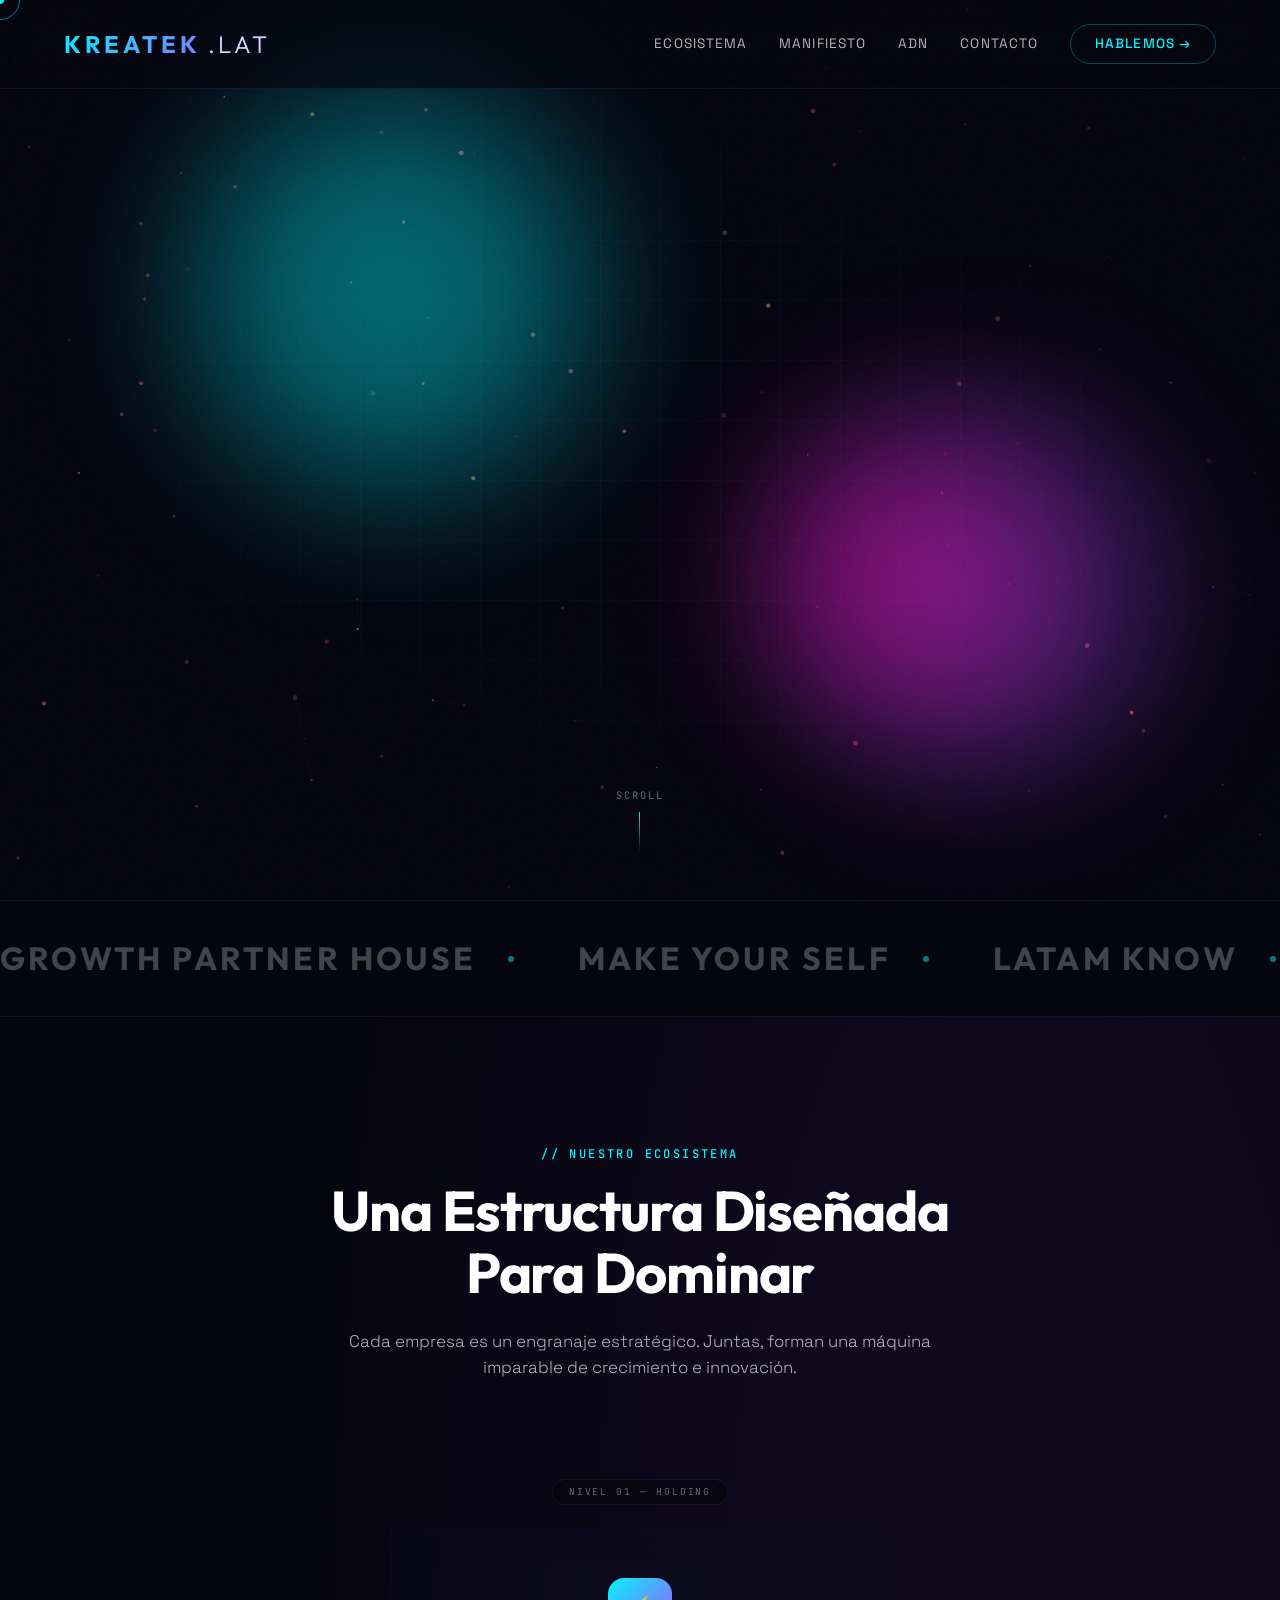
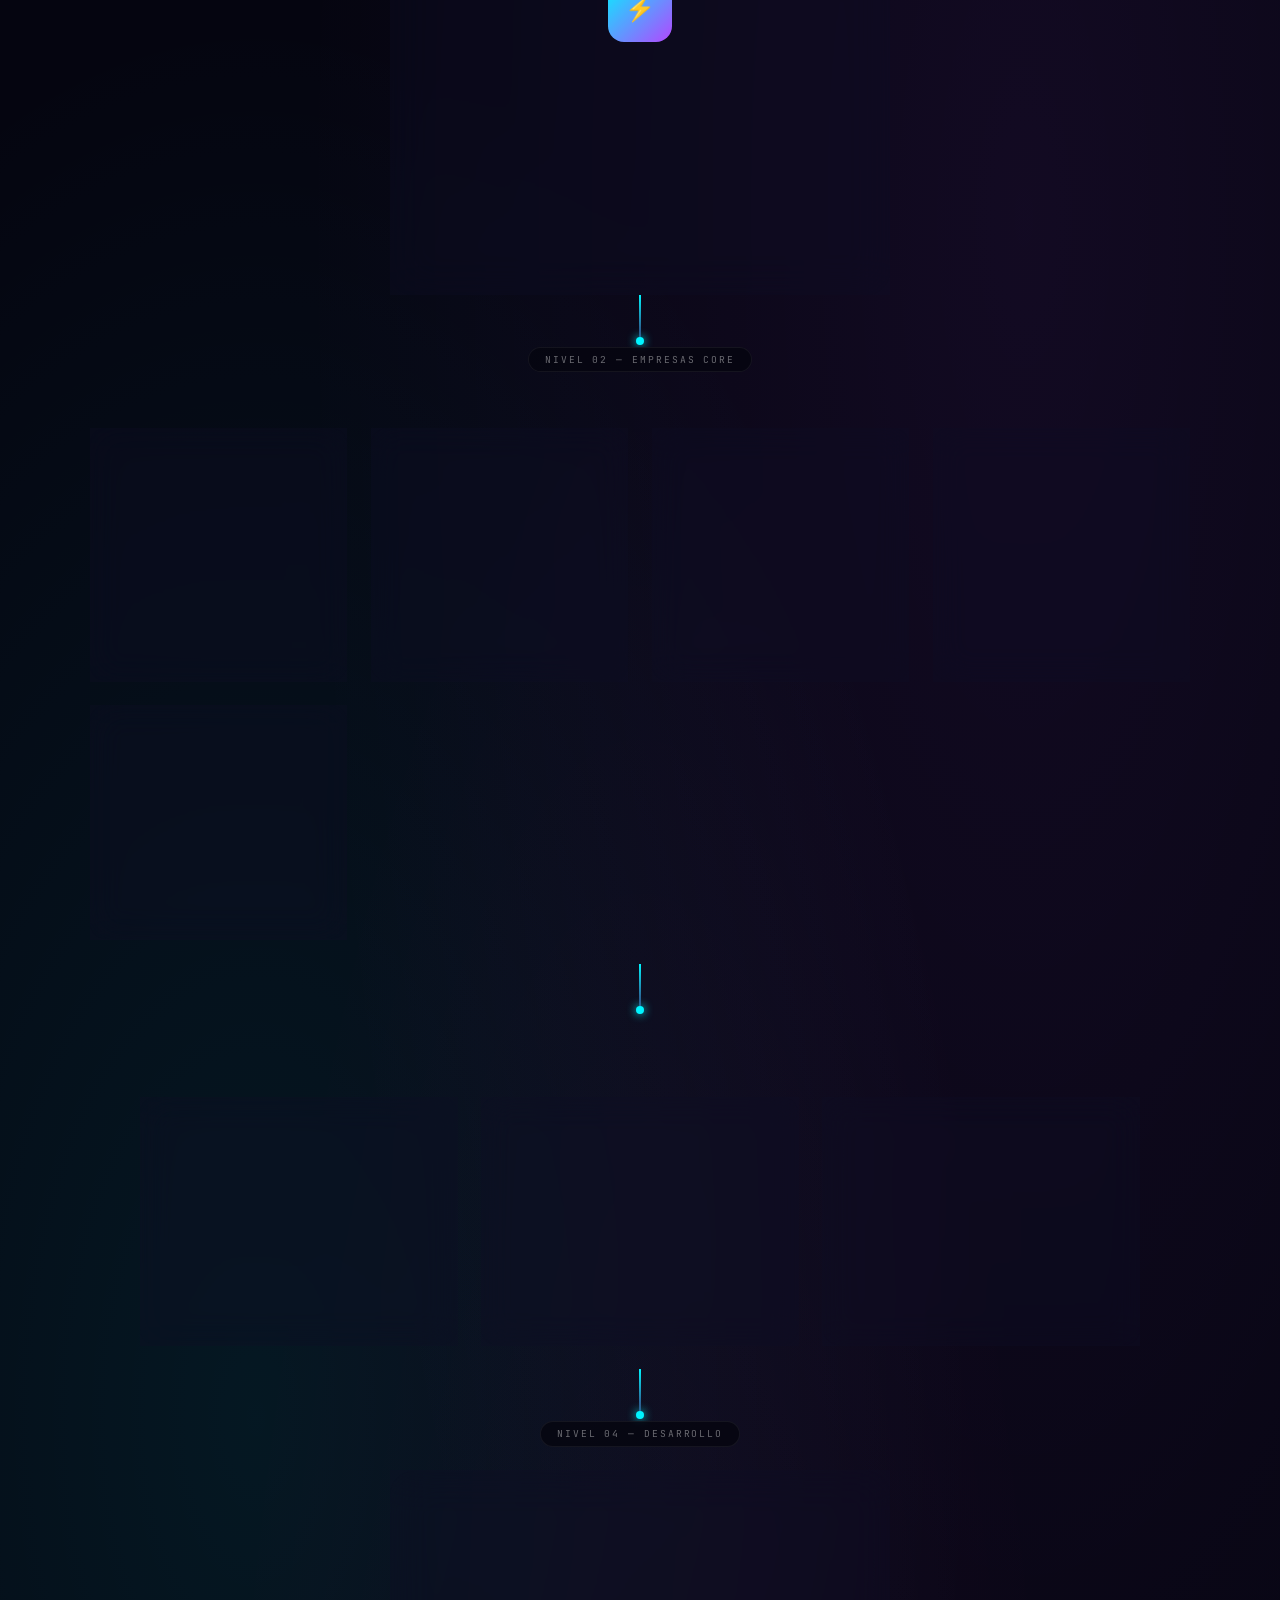
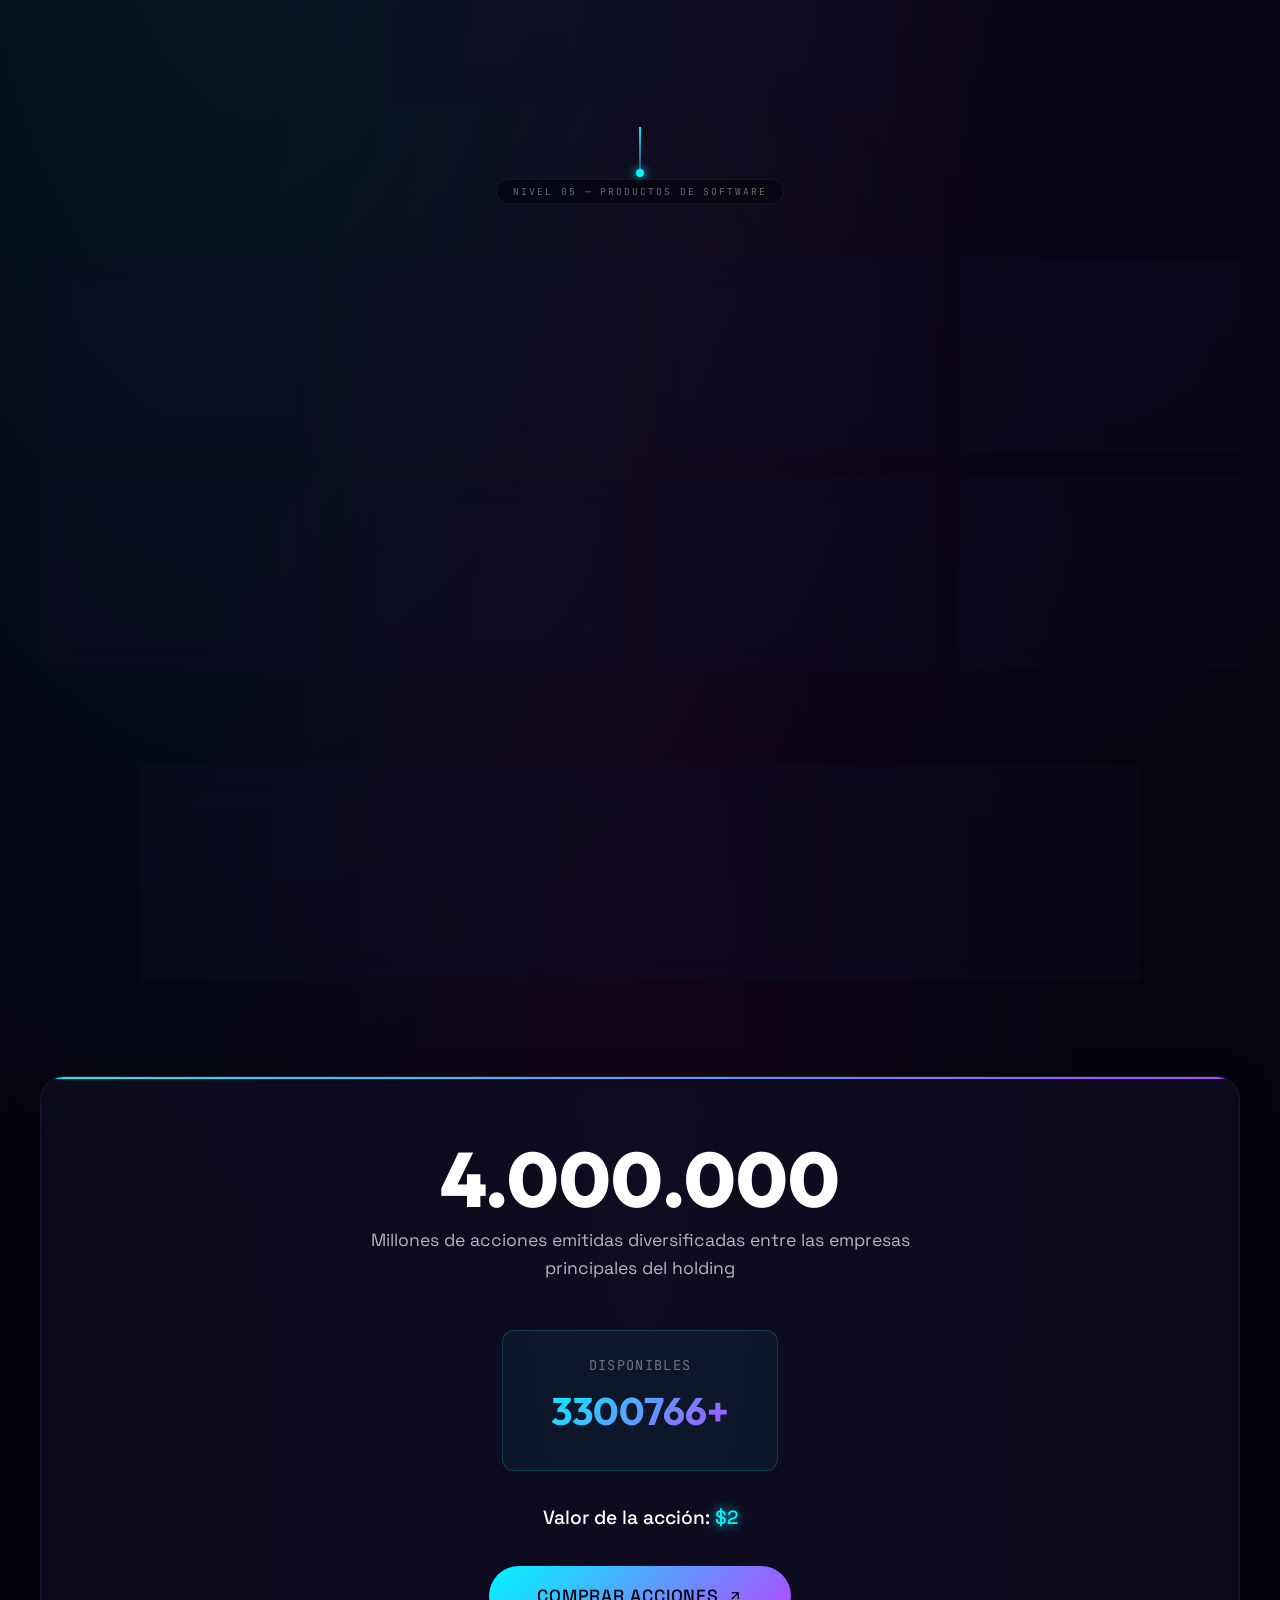
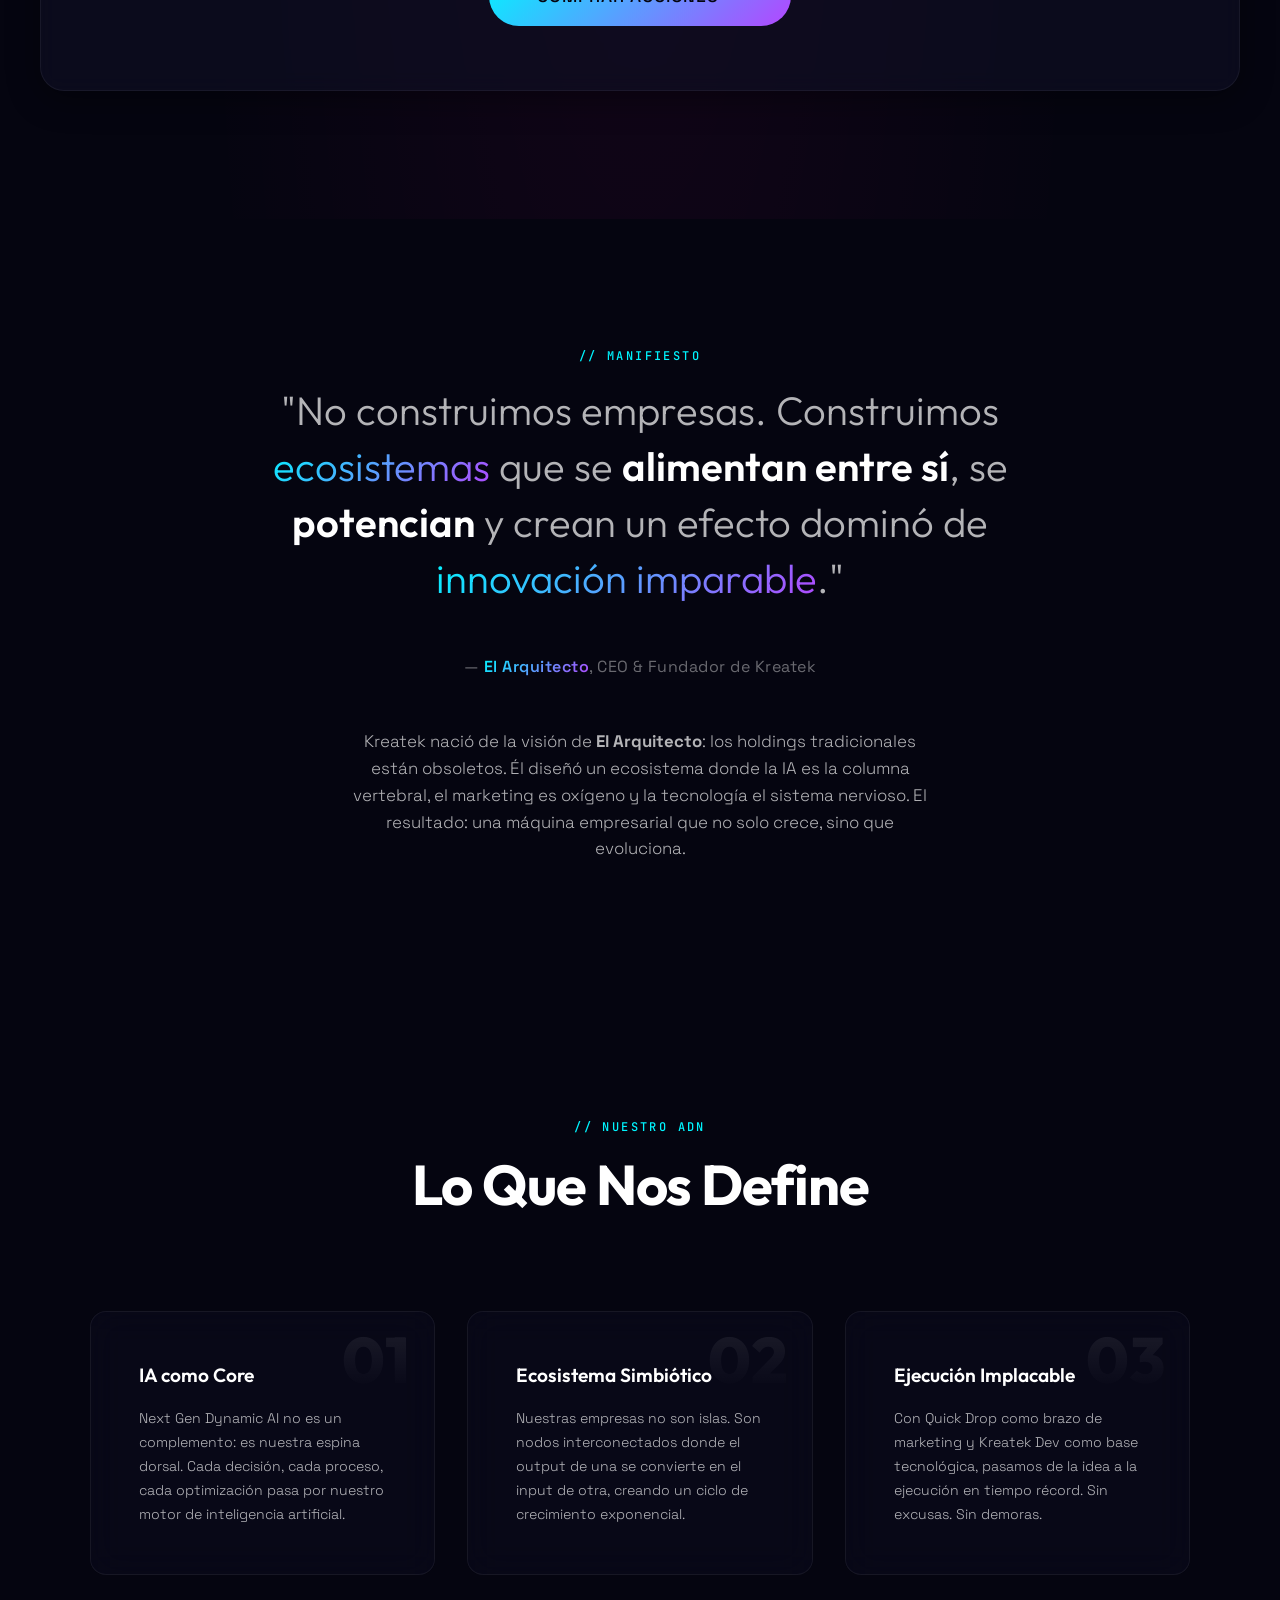
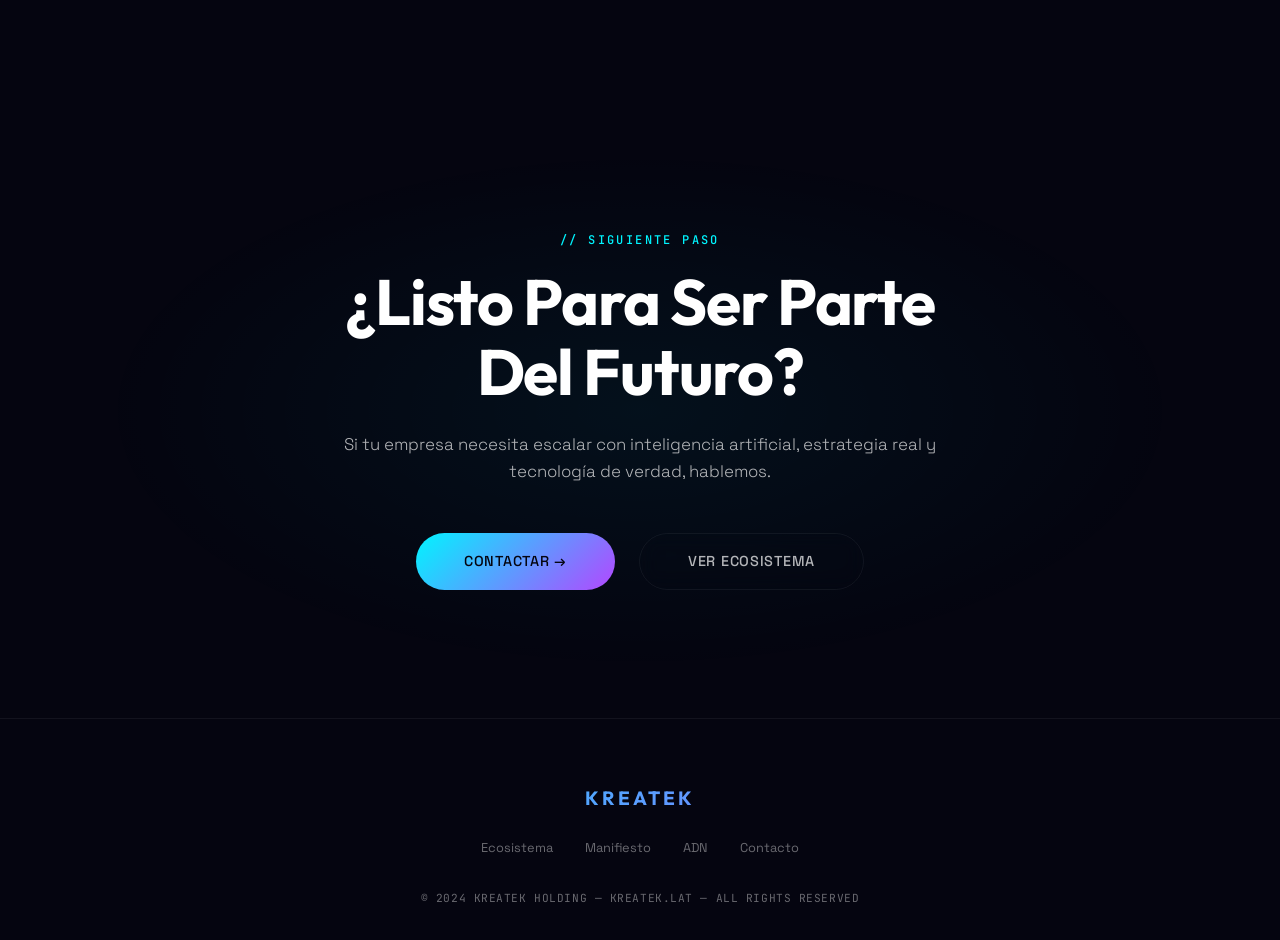
==== commit e0070f58: "feat: add Quantum Business Systems to level 02 core companies" ====
--- a/index.html
+++ b/index.html
@@ -101,6 +101,7 @@
       <span class="marquee__item">MAKE YOUR SELF <span class="dot"></span></span>
       <span class="marquee__item">LATAM KNOW <span class="dot"></span></span>
       <span class="marquee__item">MOVA WORKS <span class="dot"></span></span>
+      <span class="marquee__item">QUANTUM BUSINESS SYSTEMS <span class="dot"></span></span>
       <span class="marquee__item">NEXT GEN DYNAMIC AI <span class="dot"></span></span>
       <span class="marquee__item">SCARLETT PROTOCOL <span class="dot"></span></span>
       <span class="marquee__item">QUICK DROP <span class="dot"></span></span>
@@ -110,6 +111,7 @@
       <span class="marquee__item">MAKE YOUR SELF <span class="dot"></span></span>
       <span class="marquee__item">LATAM KNOW <span class="dot"></span></span>
       <span class="marquee__item">MOVA WORKS <span class="dot"></span></span>
+      <span class="marquee__item">QUANTUM BUSINESS SYSTEMS <span class="dot"></span></span>
       <span class="marquee__item">NEXT GEN DYNAMIC AI <span class="dot"></span></span>
       <span class="marquee__item">SCARLETT PROTOCOL <span class="dot"></span></span>
       <span class="marquee__item">QUICK DROP <span class="dot"></span></span>
@@ -173,6 +175,11 @@
             <div class="company-card__icon">⚙️</div>
             <div class="company-card__name">Mova Works</div>
             <div class="company-card__desc">Agencia de modelos y promotoras no sexualizadas.</div>
+          </div>
+          <div class="company-card company-card--qbs reveal delay-5 tilt-card" data-tilt id="card-qbs">
+            <div class="company-card__icon">⚛️</div>
+            <div class="company-card__name">Quantum Business Systems</div>
+            <div class="company-card__desc">Ingeniería estratégica para el diseño, validación y escalabilidad de modelos de negocio de alta rentabilidad.</div>
           </div>
         </div>
 
--- a/index.css
+++ b/index.css
@@ -842,6 +842,9 @@
 .company-card--mw::before { background: radial-gradient(circle at 50% 0%, rgba(0, 255, 136, 0.12), transparent 60%); }
 .company-card--mw:hover { border-color: rgba(0, 255, 136, 0.3); box-shadow: 0 0 30px rgba(0, 255, 136, 0.1); }
 
+.company-card--qbs::before { background: radial-gradient(circle at 50% 0%, rgba(255, 204, 0, 0.12), transparent 60%); }
+.company-card--qbs:hover { border-color: rgba(255, 204, 0, 0.3); box-shadow: 0 0 30px rgba(255, 204, 0, 0.1); }
+
 .company-card__icon {
   width: 48px;
   height: 48px;
@@ -858,6 +861,7 @@
 .company-card--mys .company-card__icon { background: linear-gradient(135deg, rgba(179, 71, 255, 0.2), rgba(179, 71, 255, 0.05)); color: var(--color-neon-purple); }
 .company-card--lk .company-card__icon { background: linear-gradient(135deg, rgba(255, 0, 170, 0.2), rgba(255, 0, 170, 0.05)); color: var(--color-neon-magenta); }
 .company-card--mw .company-card__icon { background: linear-gradient(135deg, rgba(0, 255, 136, 0.2), rgba(0, 255, 136, 0.05)); color: var(--color-neon-green); }
+.company-card--qbs .company-card__icon { background: linear-gradient(135deg, rgba(255, 204, 0, 0.2), rgba(255, 204, 0, 0.05)); color: #ffcc00; }
 
 .company-card__name {
   font-family: var(--font-display);
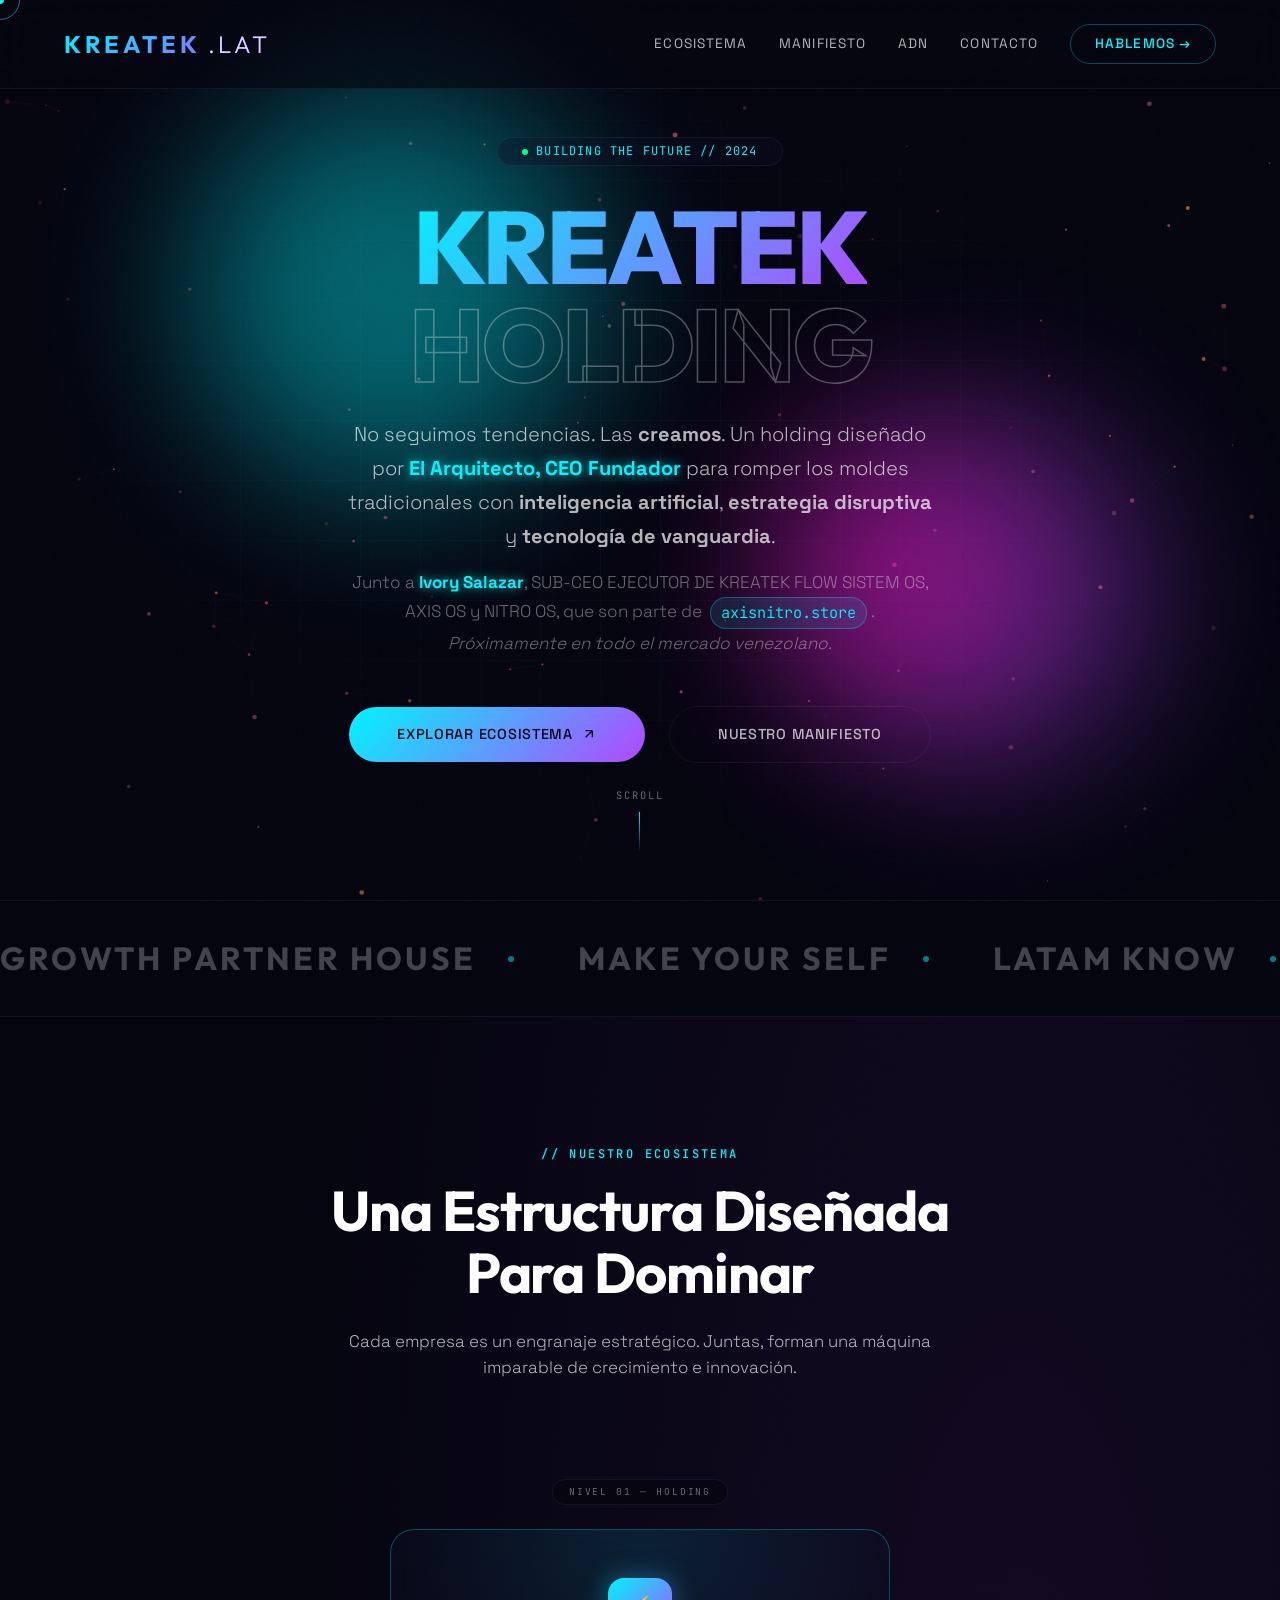
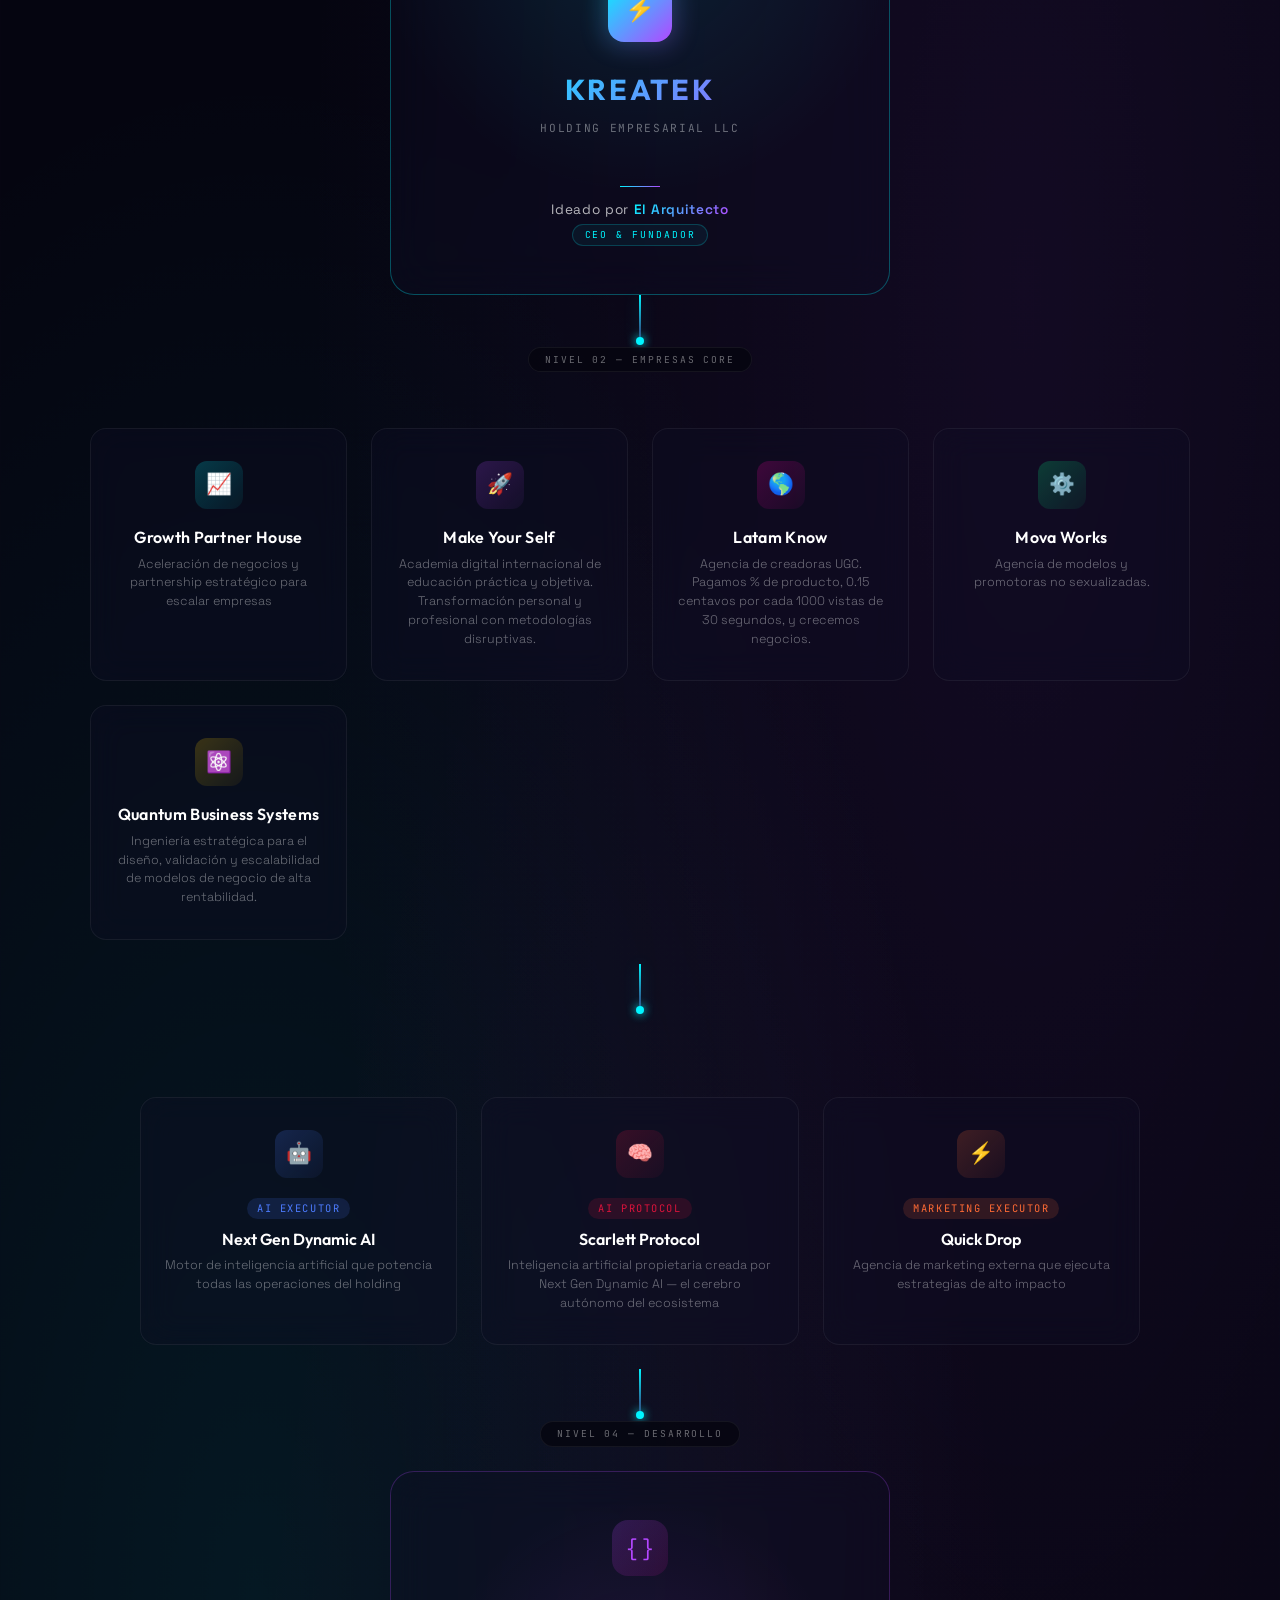
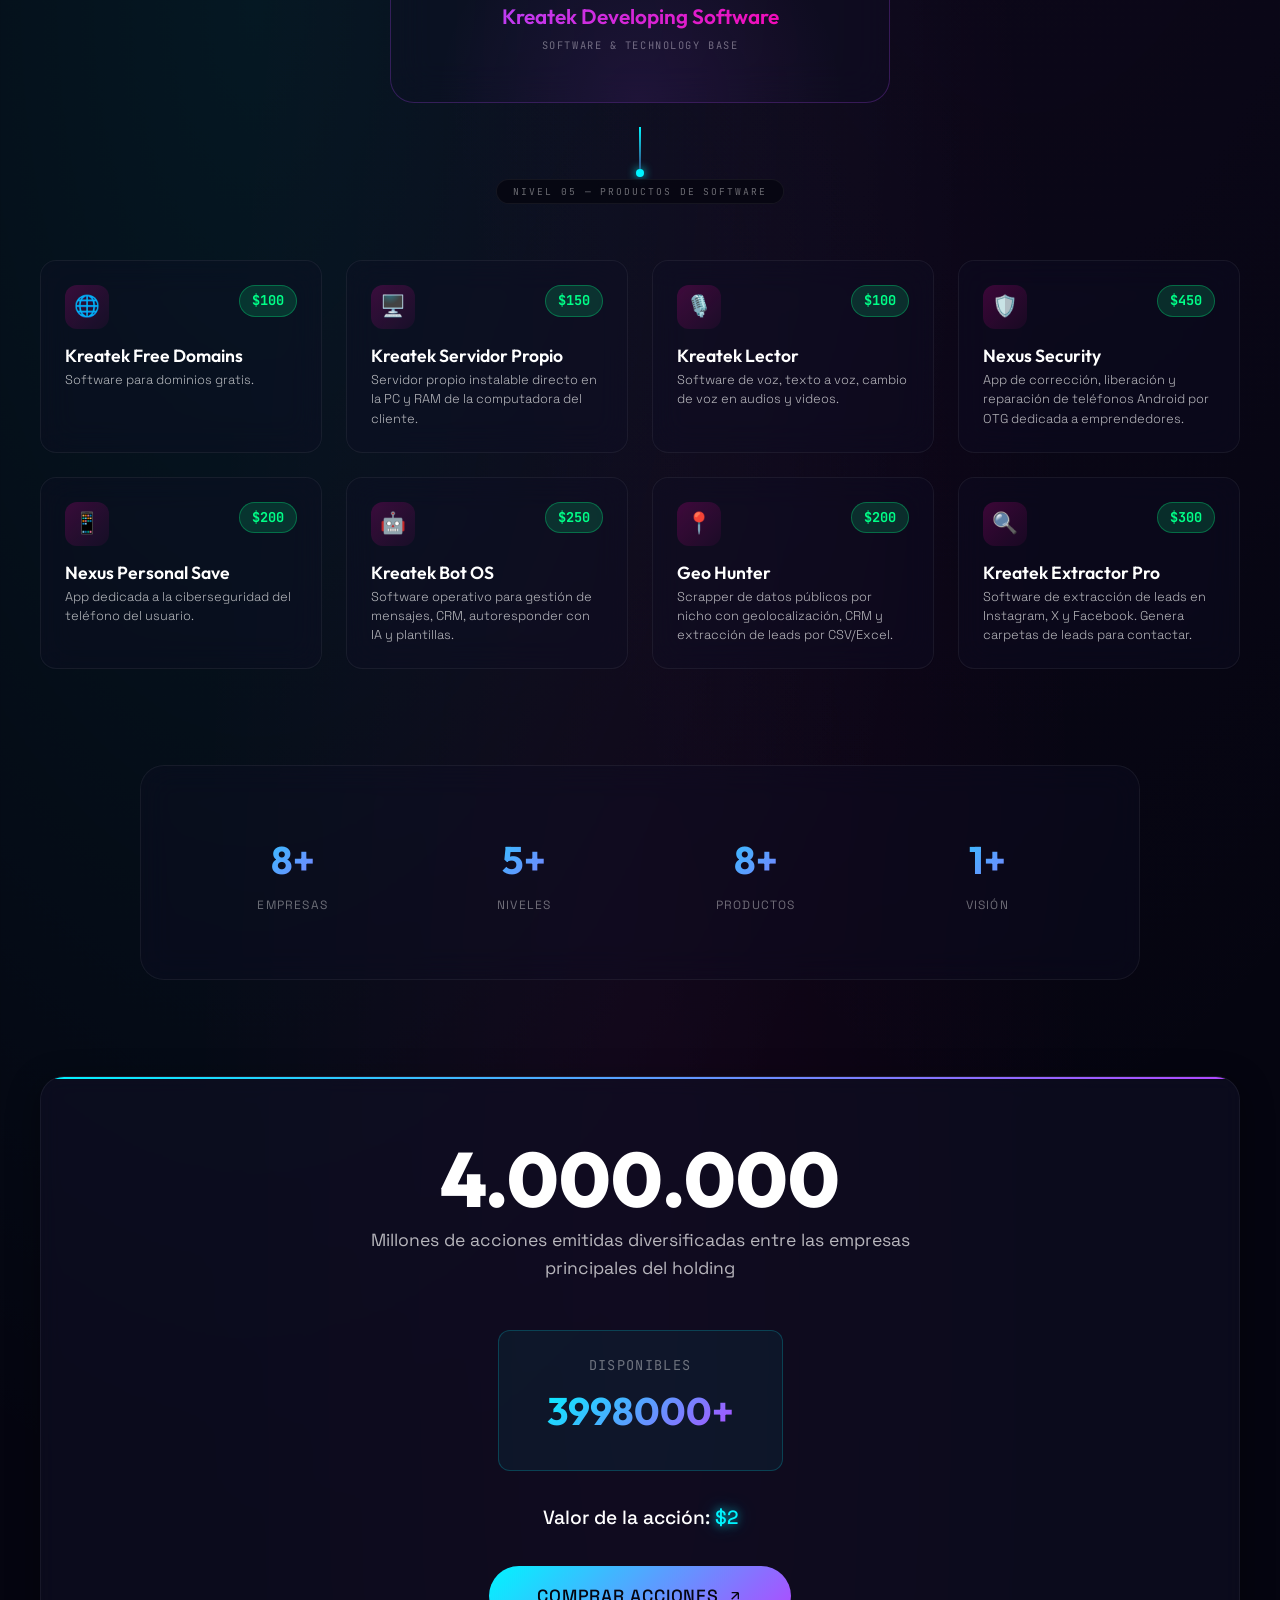
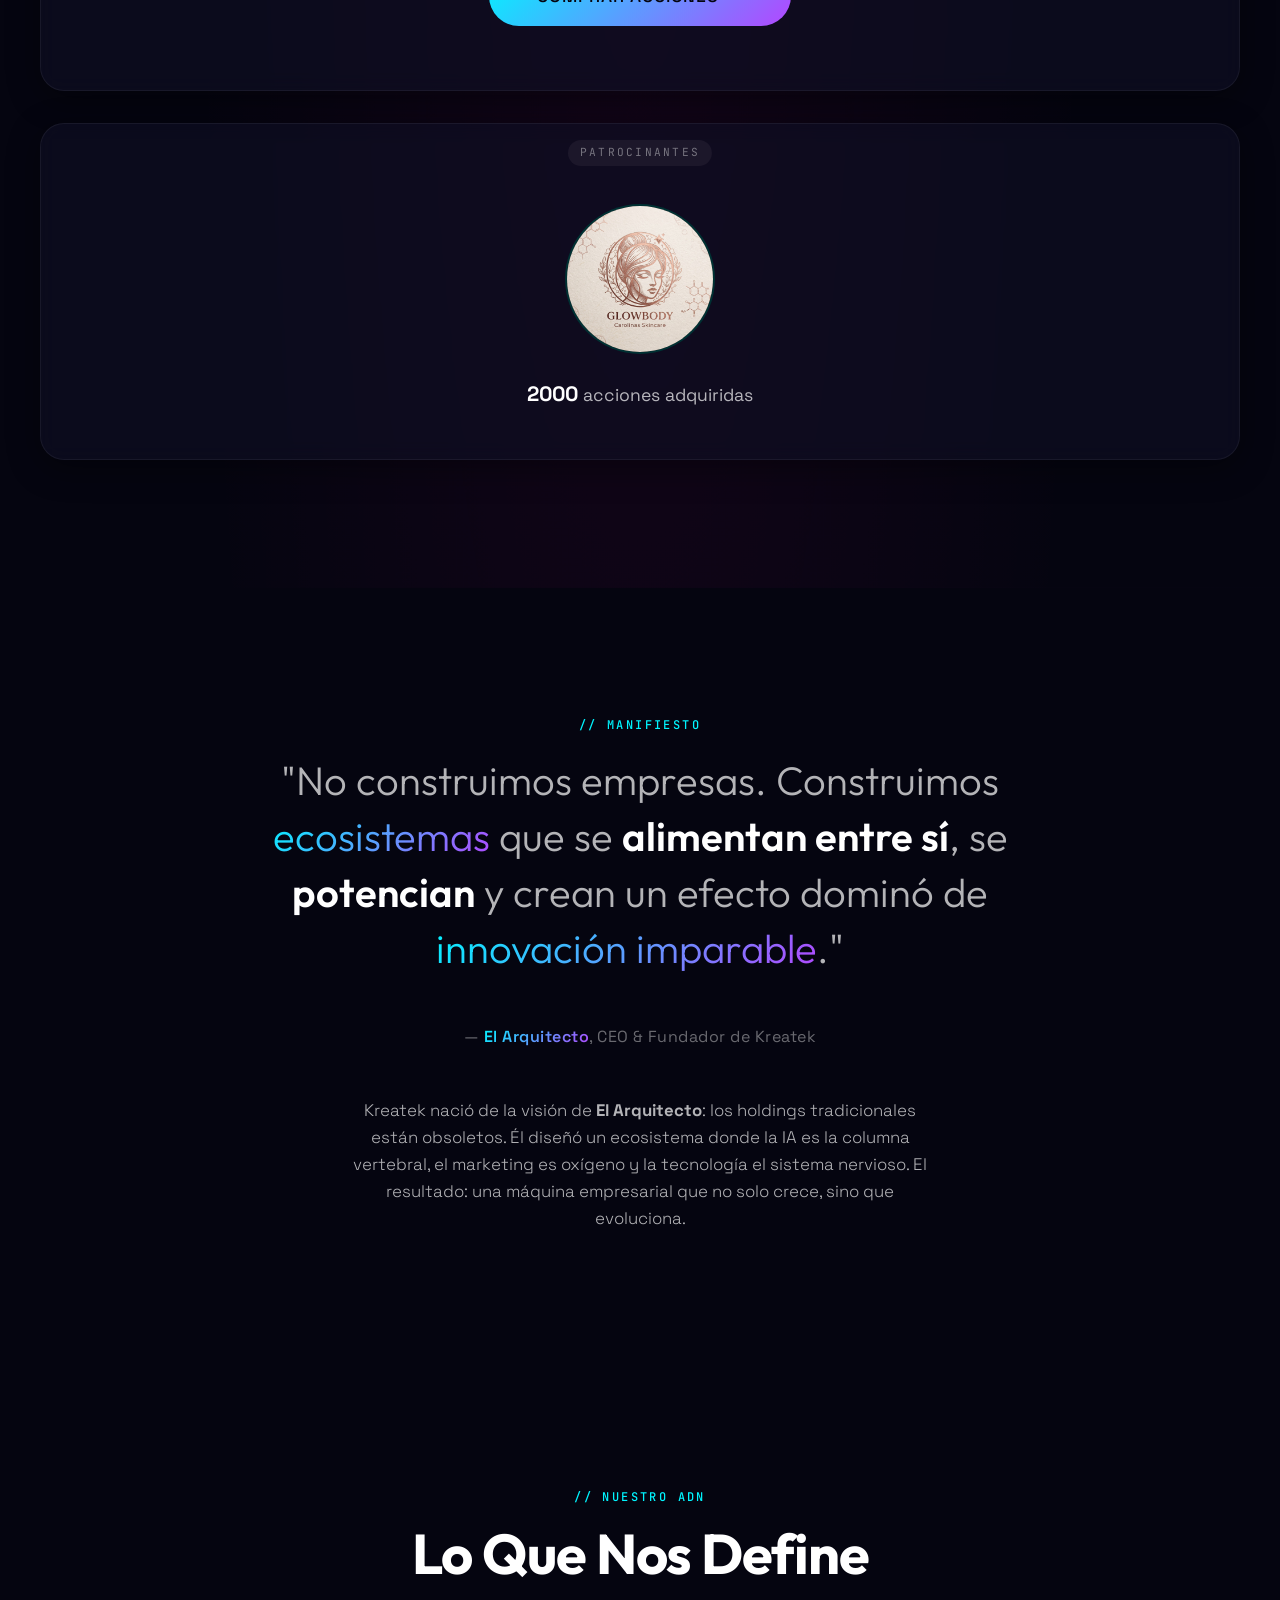
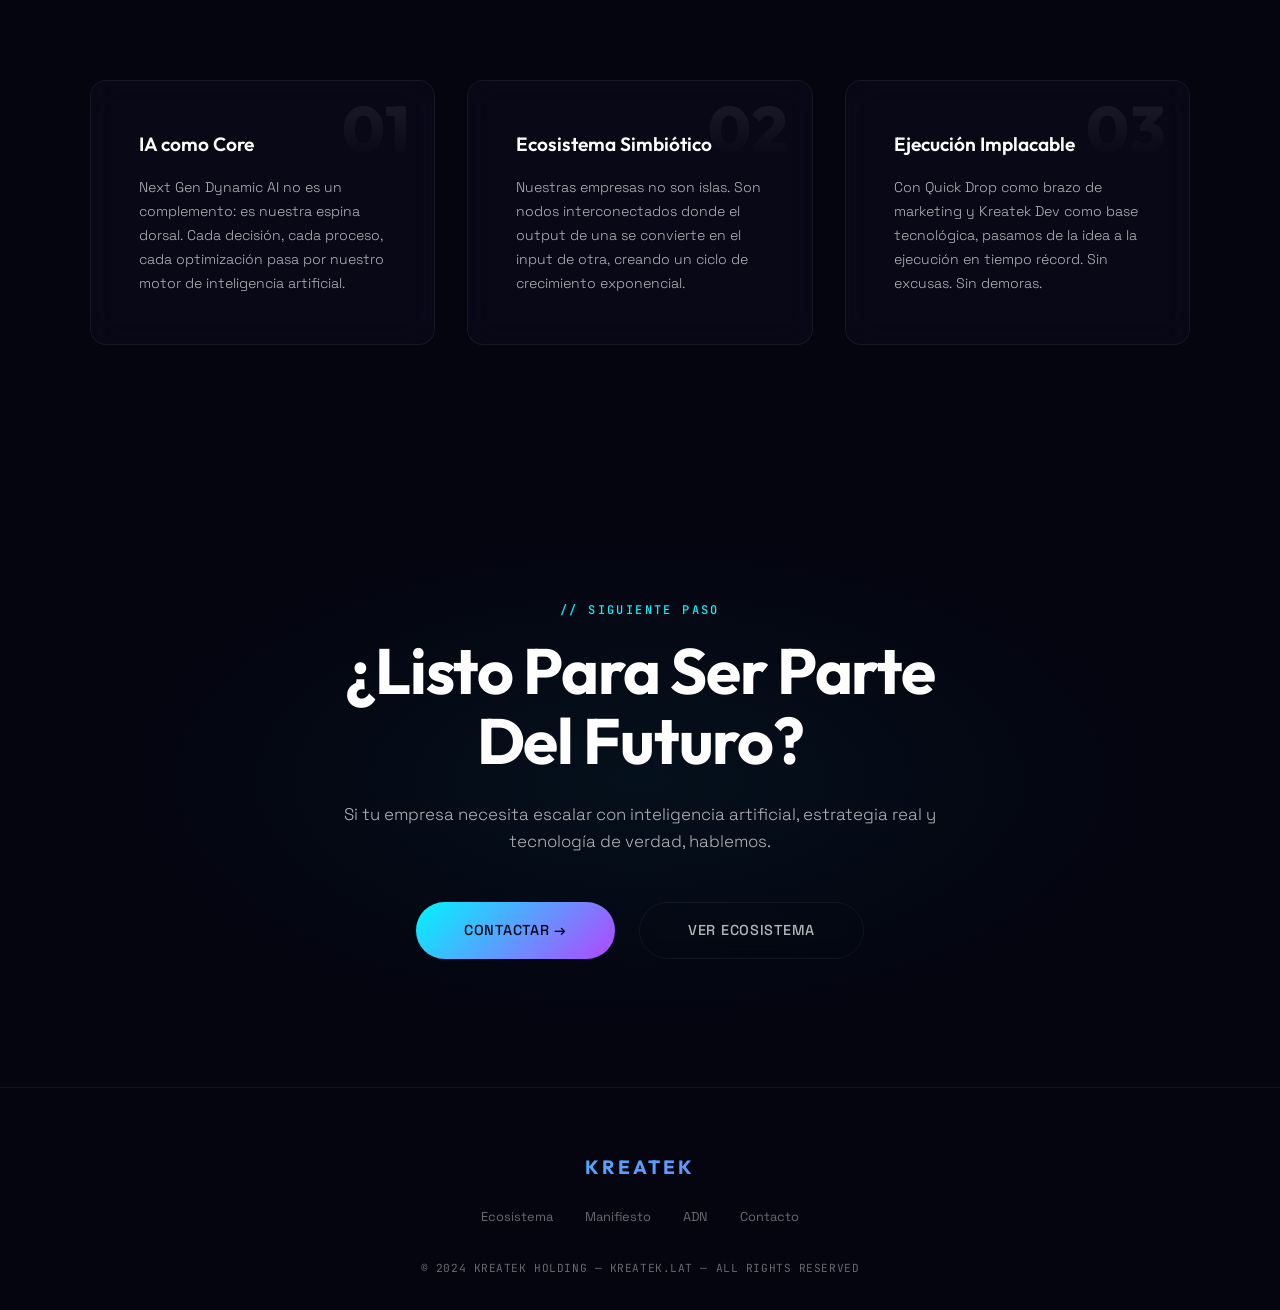
==== commit d9566ef2: "feat: add sponsors section for Glowbody C.R." ====
--- a/index.html
+++ b/index.html
@@ -341,6 +341,17 @@
         </div>
       </div>
 
+      <!-- Patrocinantes / Sponsors -->
+      <a href="https://www.instagram.com/glowbody_c.r" target="_blank" rel="noopener noreferrer" class="sponsors-card reveal delay-3 tilt-card" data-tilt>
+        <span class="sponsors-card__badge">PATROCINANTES</span>
+        <div class="sponsors-card__logo-wrapper">
+          <img src="./assets/glowbody.jpg" alt="Glowbody C.R." class="sponsors-card__logo">
+        </div>
+        <div class="sponsors-card__text">
+          <span class="sponsors-card__highlight">2000</span> acciones adquiridas
+        </div>
+      </a>
+
     </div>
   </section>
 
--- a/index.css
+++ b/index.css
@@ -1644,6 +1644,81 @@
   padding: var(--space-md) var(--space-2xl);
 }
 
+/* --- Sponsors Section --- */
+.sponsors-card {
+  display: flex;
+  flex-direction: column;
+  align-items: center;
+  justify-content: center;
+  margin-top: var(--space-xl);
+  padding: var(--space-2xl);
+  background: var(--color-bg-card);
+  border: var(--border-glass);
+  border-radius: var(--radius-xl);
+  box-shadow: var(--shadow-card);
+  backdrop-filter: blur(10px);
+  text-decoration: none;
+  position: relative;
+  overflow: hidden;
+  transition: var(--transition-smooth);
+}
+
+.sponsors-card:hover {
+  transform: translateY(-5px);
+  border-color: rgba(0, 245, 255, 0.3);
+  box-shadow: 0 10px 30px rgba(0, 245, 255, 0.1);
+}
+
+.sponsors-card__badge {
+  position: absolute;
+  top: var(--space-md);
+  left: 50%;
+  transform: translateX(-50%);
+  font-family: var(--font-mono);
+  font-size: 0.7rem;
+  letter-spacing: 0.2em;
+  color: var(--color-text-muted);
+  background: rgba(255, 255, 255, 0.05);
+  padding: 4px 12px;
+  border-radius: var(--radius-full);
+}
+
+.sponsors-card__logo-wrapper {
+  margin-top: var(--space-xl);
+  margin-bottom: var(--space-lg);
+  width: 150px;
+  height: 150px;
+  border-radius: 50%;
+  overflow: hidden;
+  border: 2px solid rgba(0, 245, 255, 0.2);
+  display: flex;
+  align-items: center;
+  justify-content: center;
+  background: #000;
+}
+
+.sponsors-card__logo {
+  width: 100%;
+  height: 100%;
+  object-fit: cover;
+  transition: transform var(--transition-base);
+}
+
+.sponsors-card:hover .sponsors-card__logo {
+  transform: scale(1.05);
+}
+
+.sponsors-card__text {
+  font-size: 1.1rem;
+  color: var(--color-text-secondary);
+}
+
+.sponsors-card__highlight {
+  font-weight: 700;
+  color: var(--color-text-primary);
+  font-size: 1.3rem;
+}
+
 /* --- Responsive --- */
 @media (max-width: 1024px) {
   .dna-grid {
@@ -1709,7 +1784,8 @@
   
   .holding-card,
   .dev-card,
-  .shares {
+  .shares,
+  .sponsors-card {
     padding: var(--space-xl);
   }
   
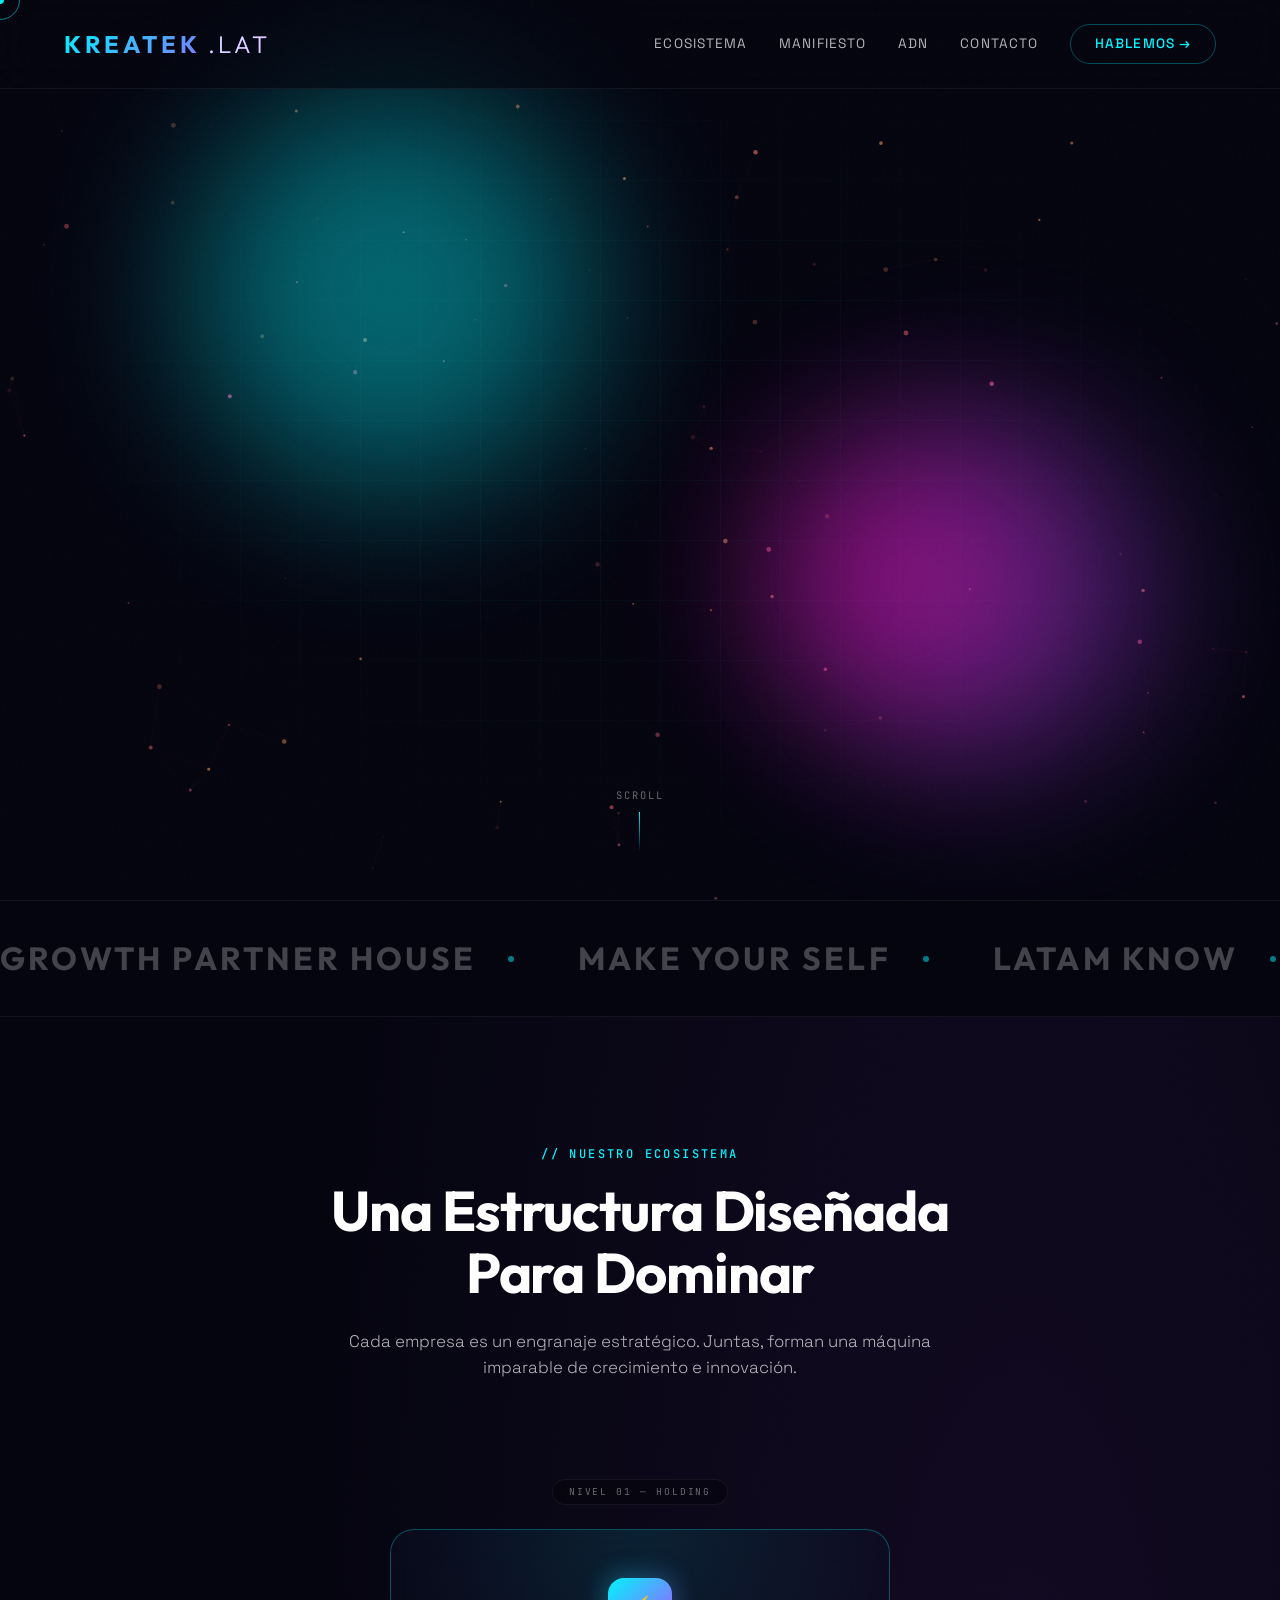
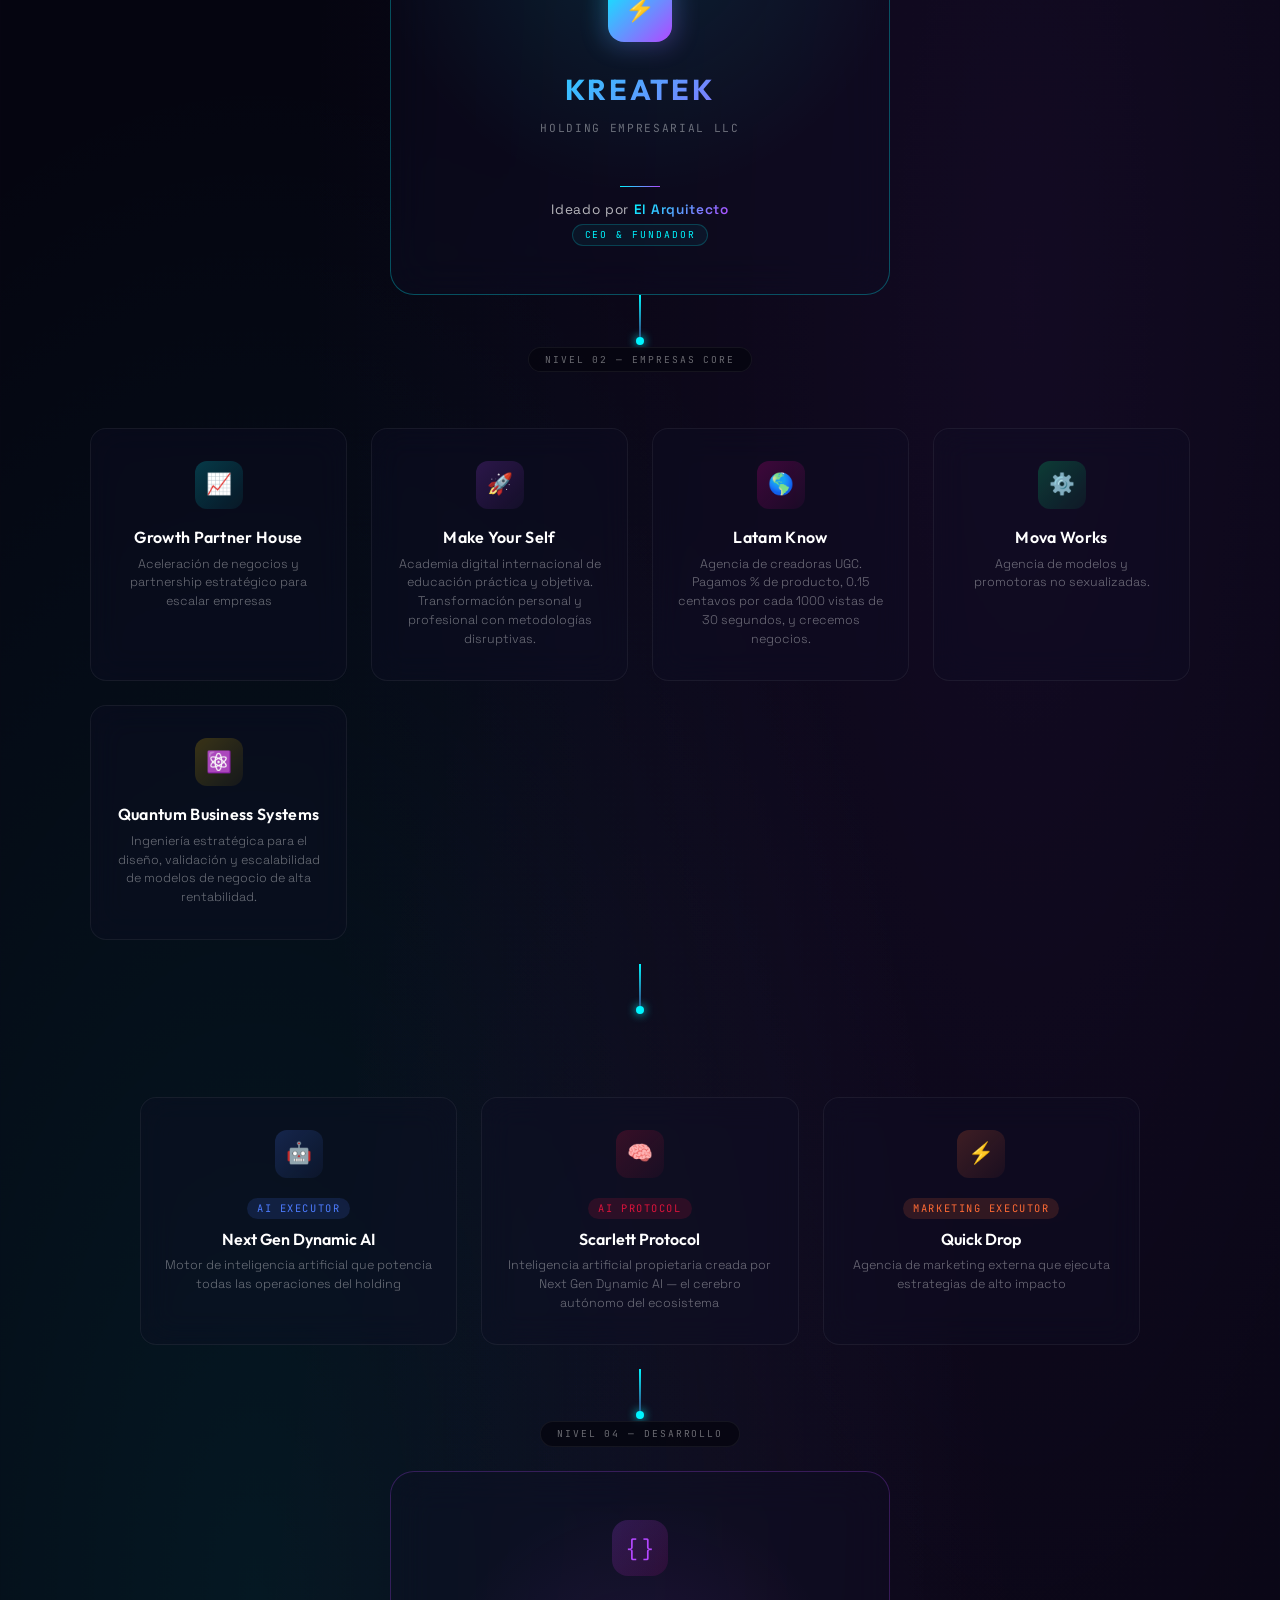
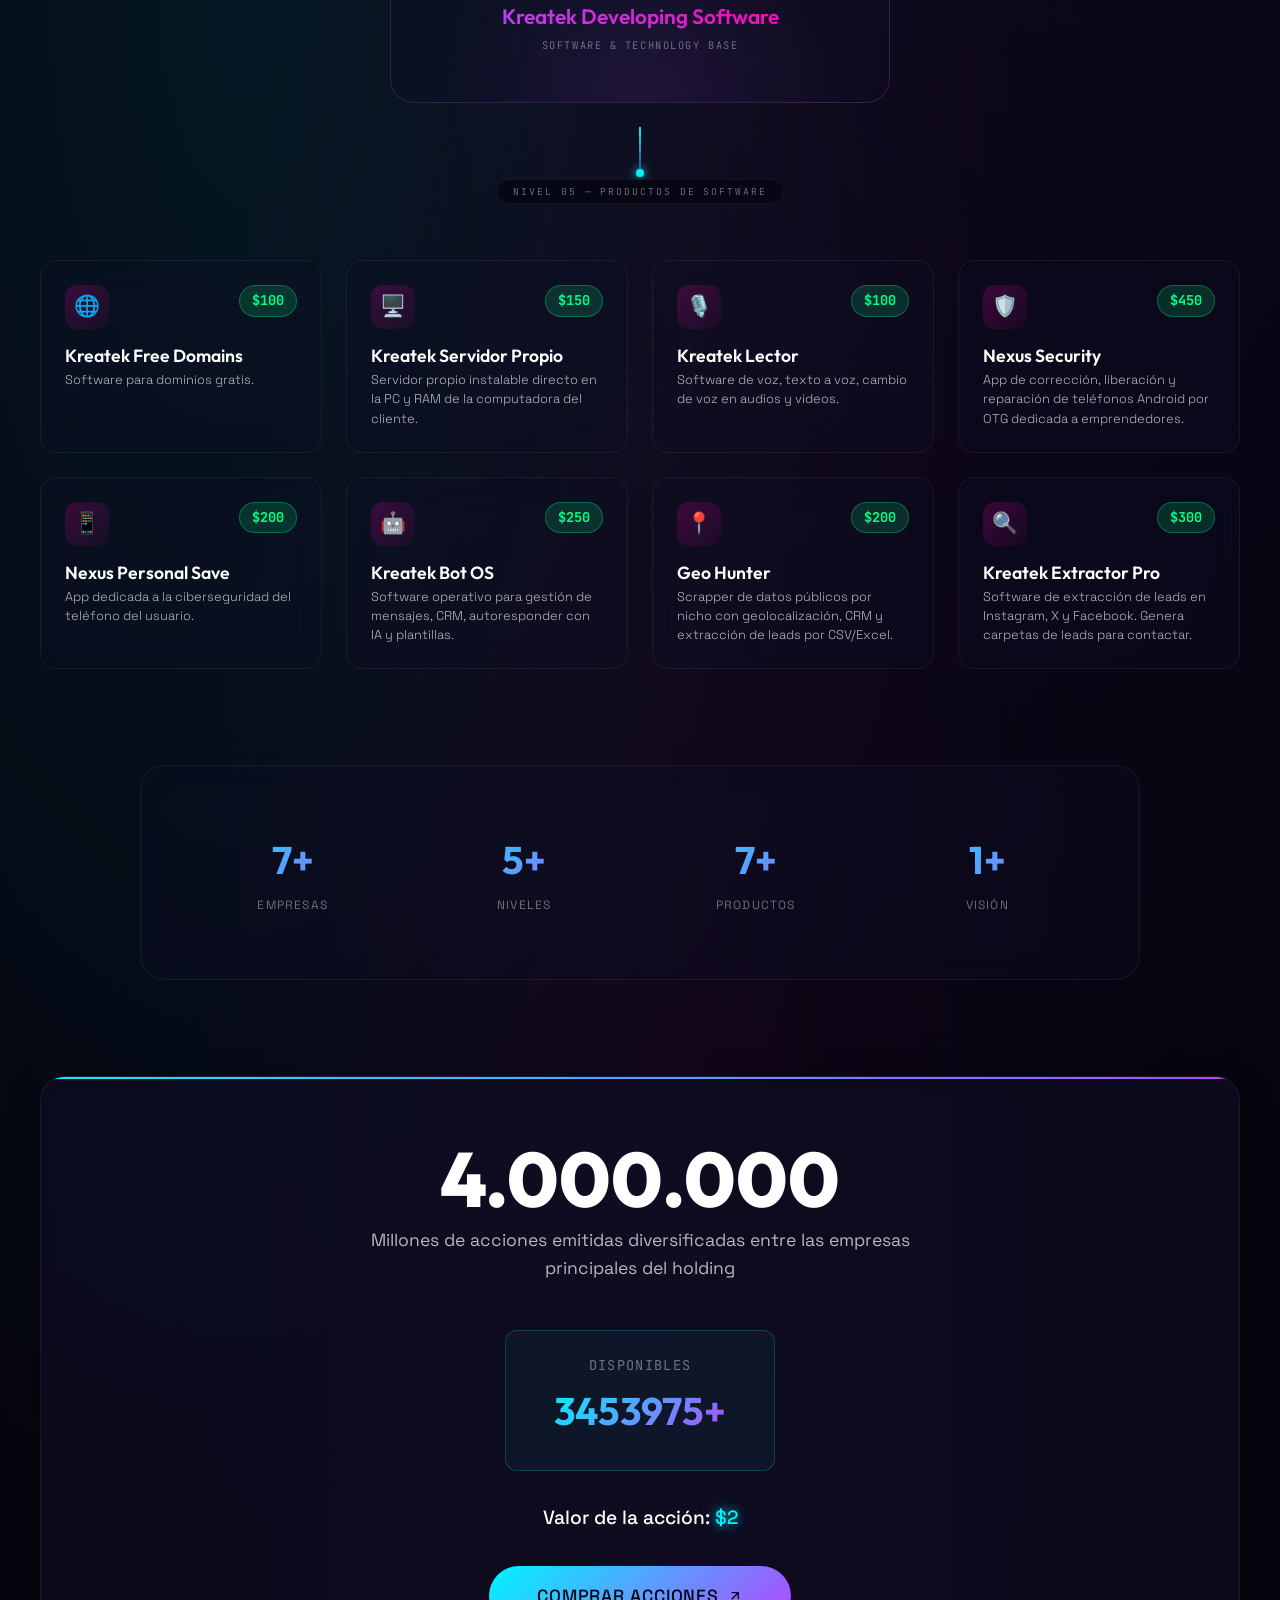
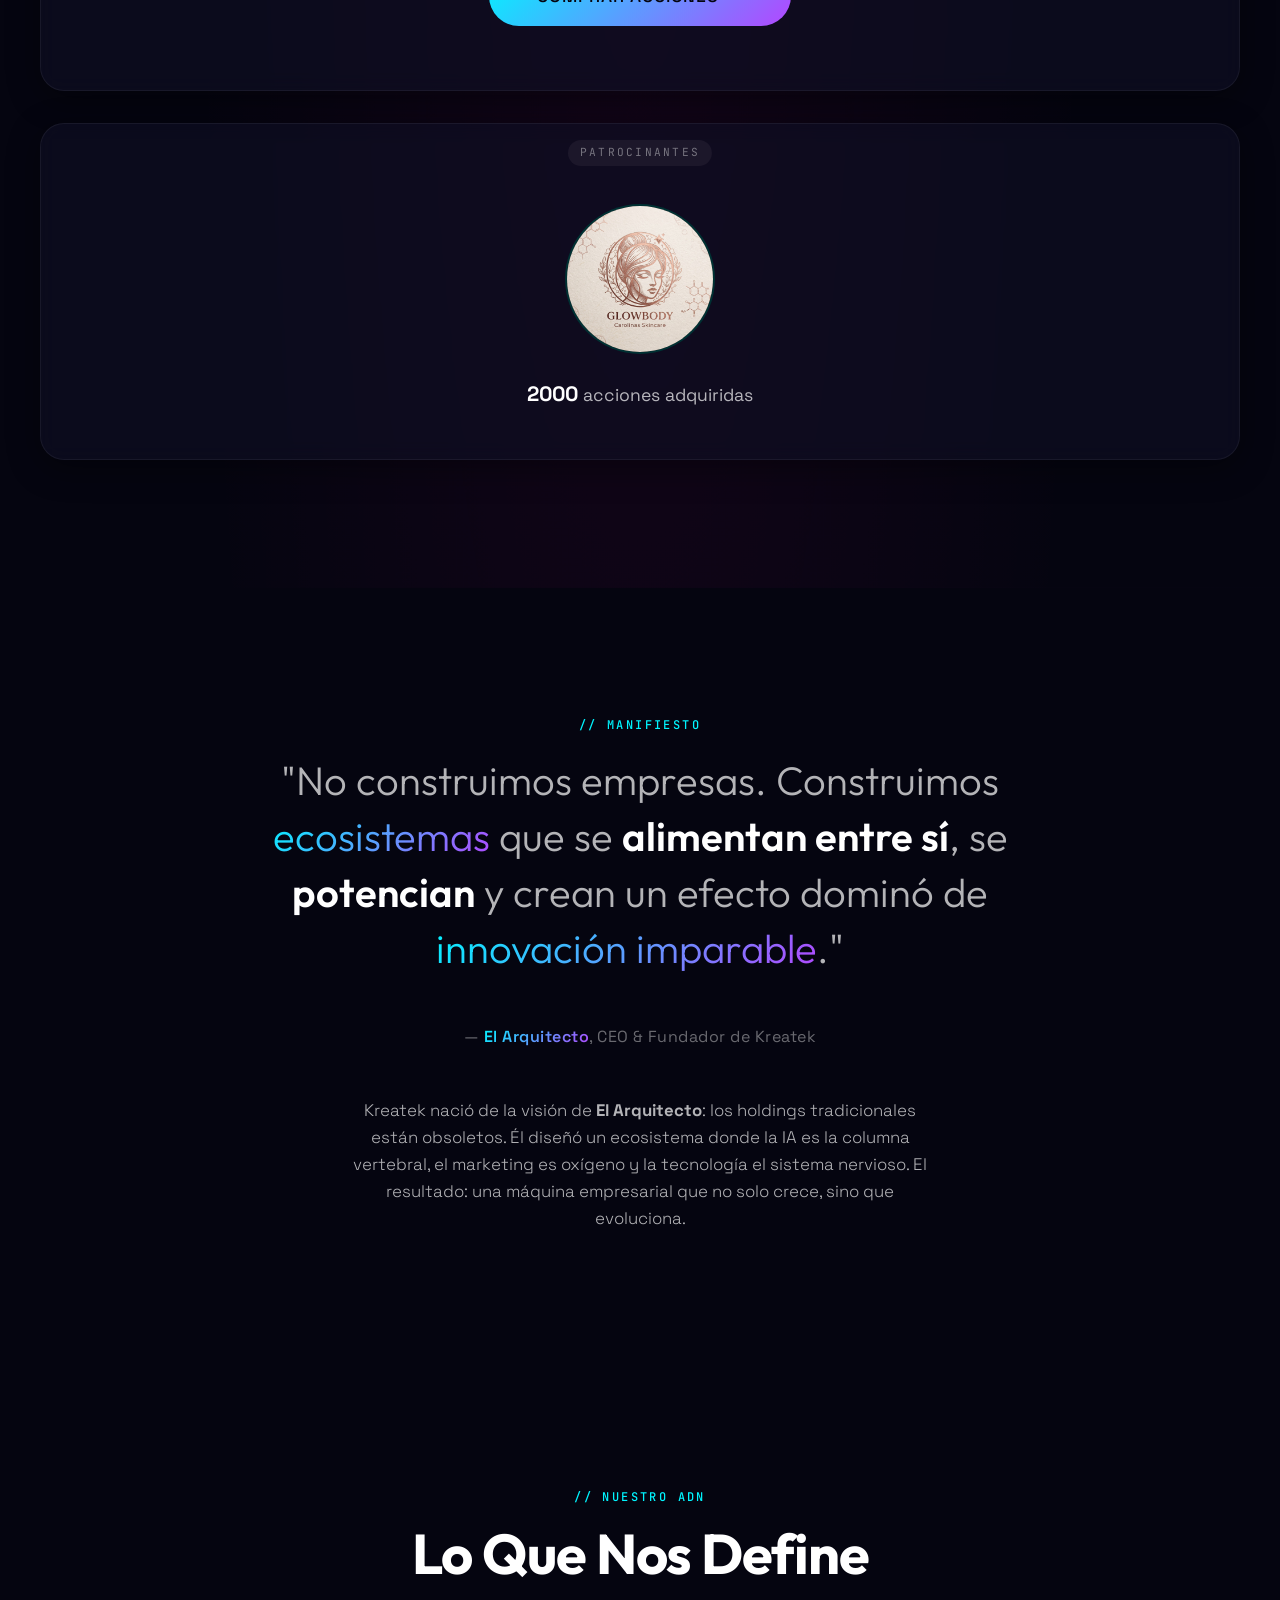
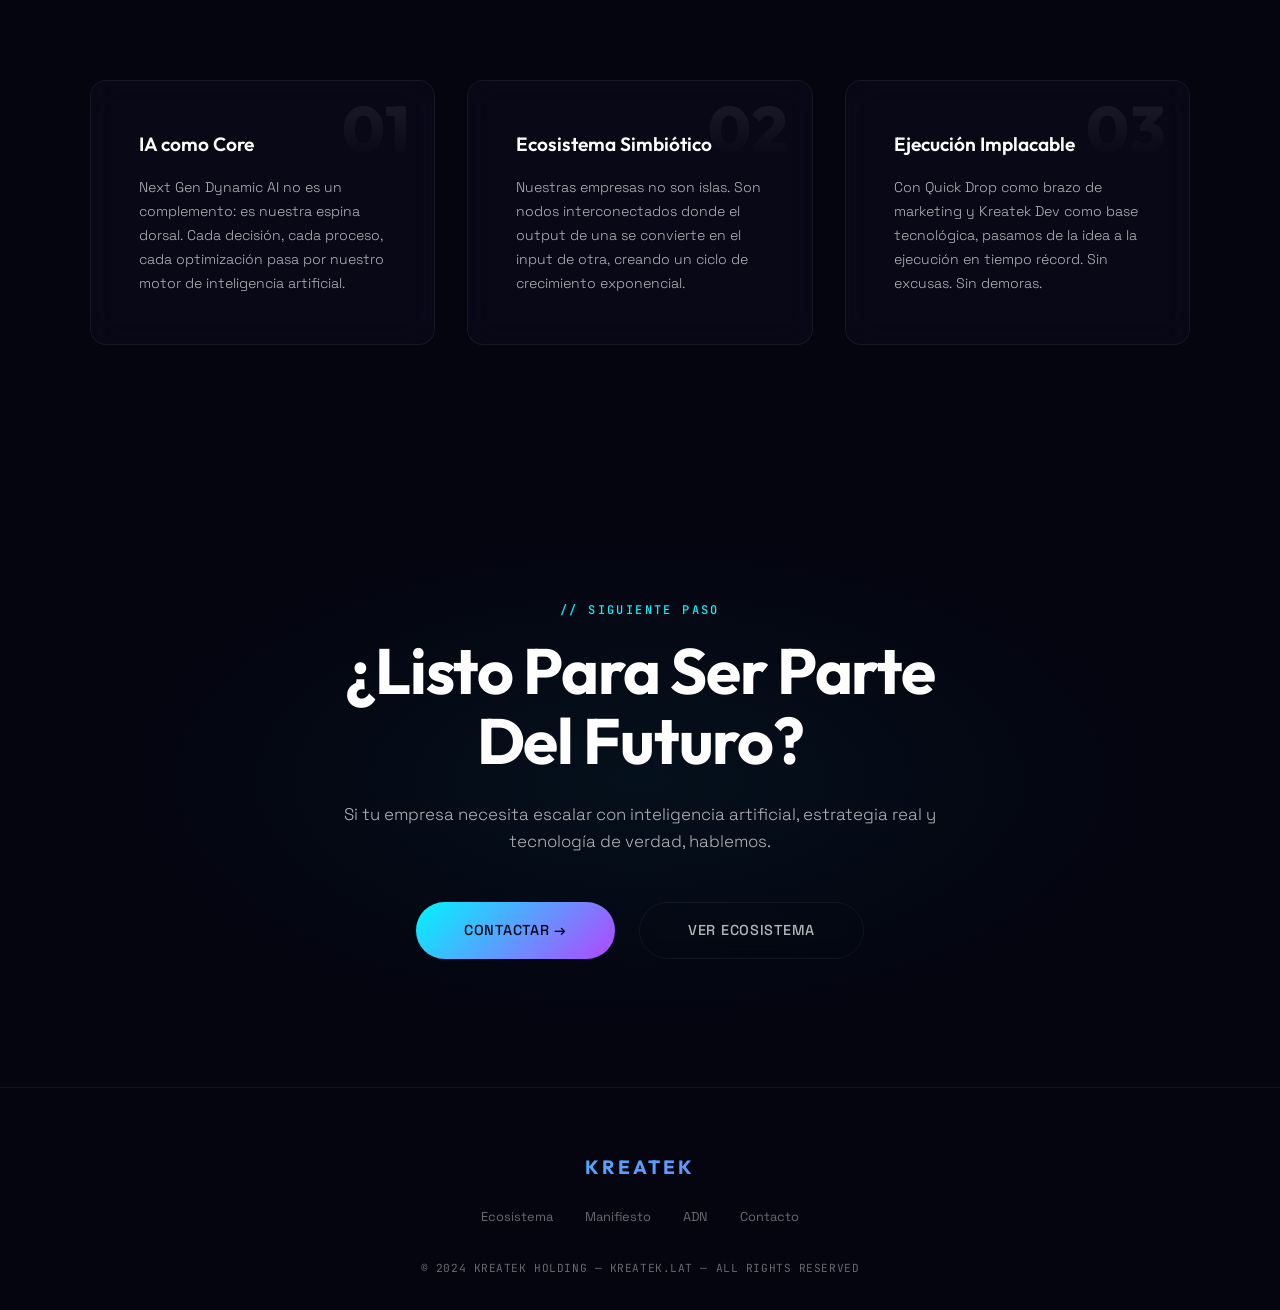
==== commit eac7b375: "fix: change sub-ceo title and name in hero section" ====
--- a/index.html
+++ b/index.html
@@ -73,7 +73,7 @@
         <strong>estrategia disruptiva</strong> y <strong>tecnología de vanguardia</strong>.
       </p>
       <p class="hero__sub-ceo" style="margin-top: 15px; font-size: 0.85em; color: var(--color-text-muted);">
-        Junto a <strong class="neon-blue-text">Ivory Salazar</strong>, SUB-CEO EJECUTOR DE KREATEK FLOW SISTEM OS, AXIS OS y NITRO OS, que son parte de <a href="https://axisnitro.store" target="_blank" rel="noopener" class="inline-badge-link">axisnitro.store</a>.<br/>
+        Junto a <strong class="neon-blue-text">La artífice IV y estratega</strong>, CO-CEO EJECUTOR DE KREATEK FLOW SISTEM OS, AXIS OS y NITRO OS, que son parte de <a href="https://axisnitro.store" target="_blank" rel="noopener" class="inline-badge-link">axisnitro.store</a>.<br/>
         <em>Próximamente en todo el mercado venezolano.</em>
       </p>
     </div>
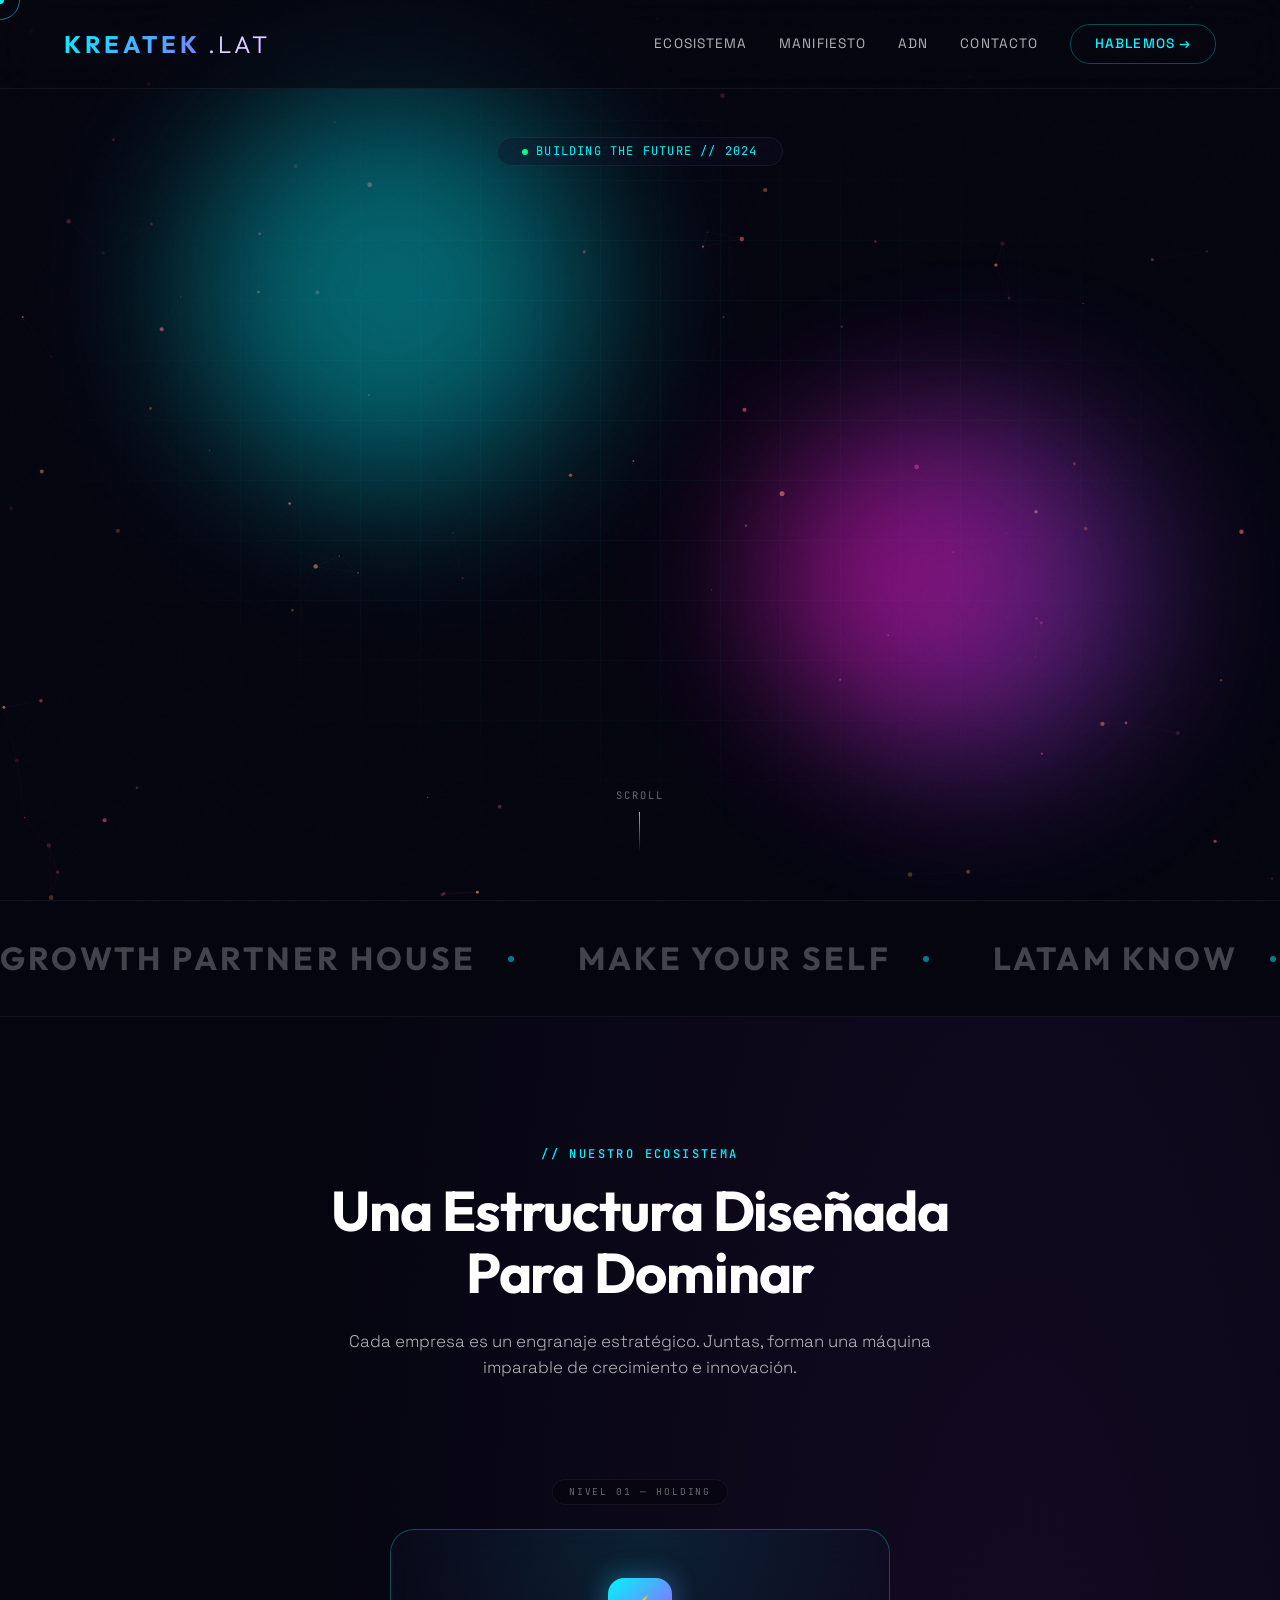
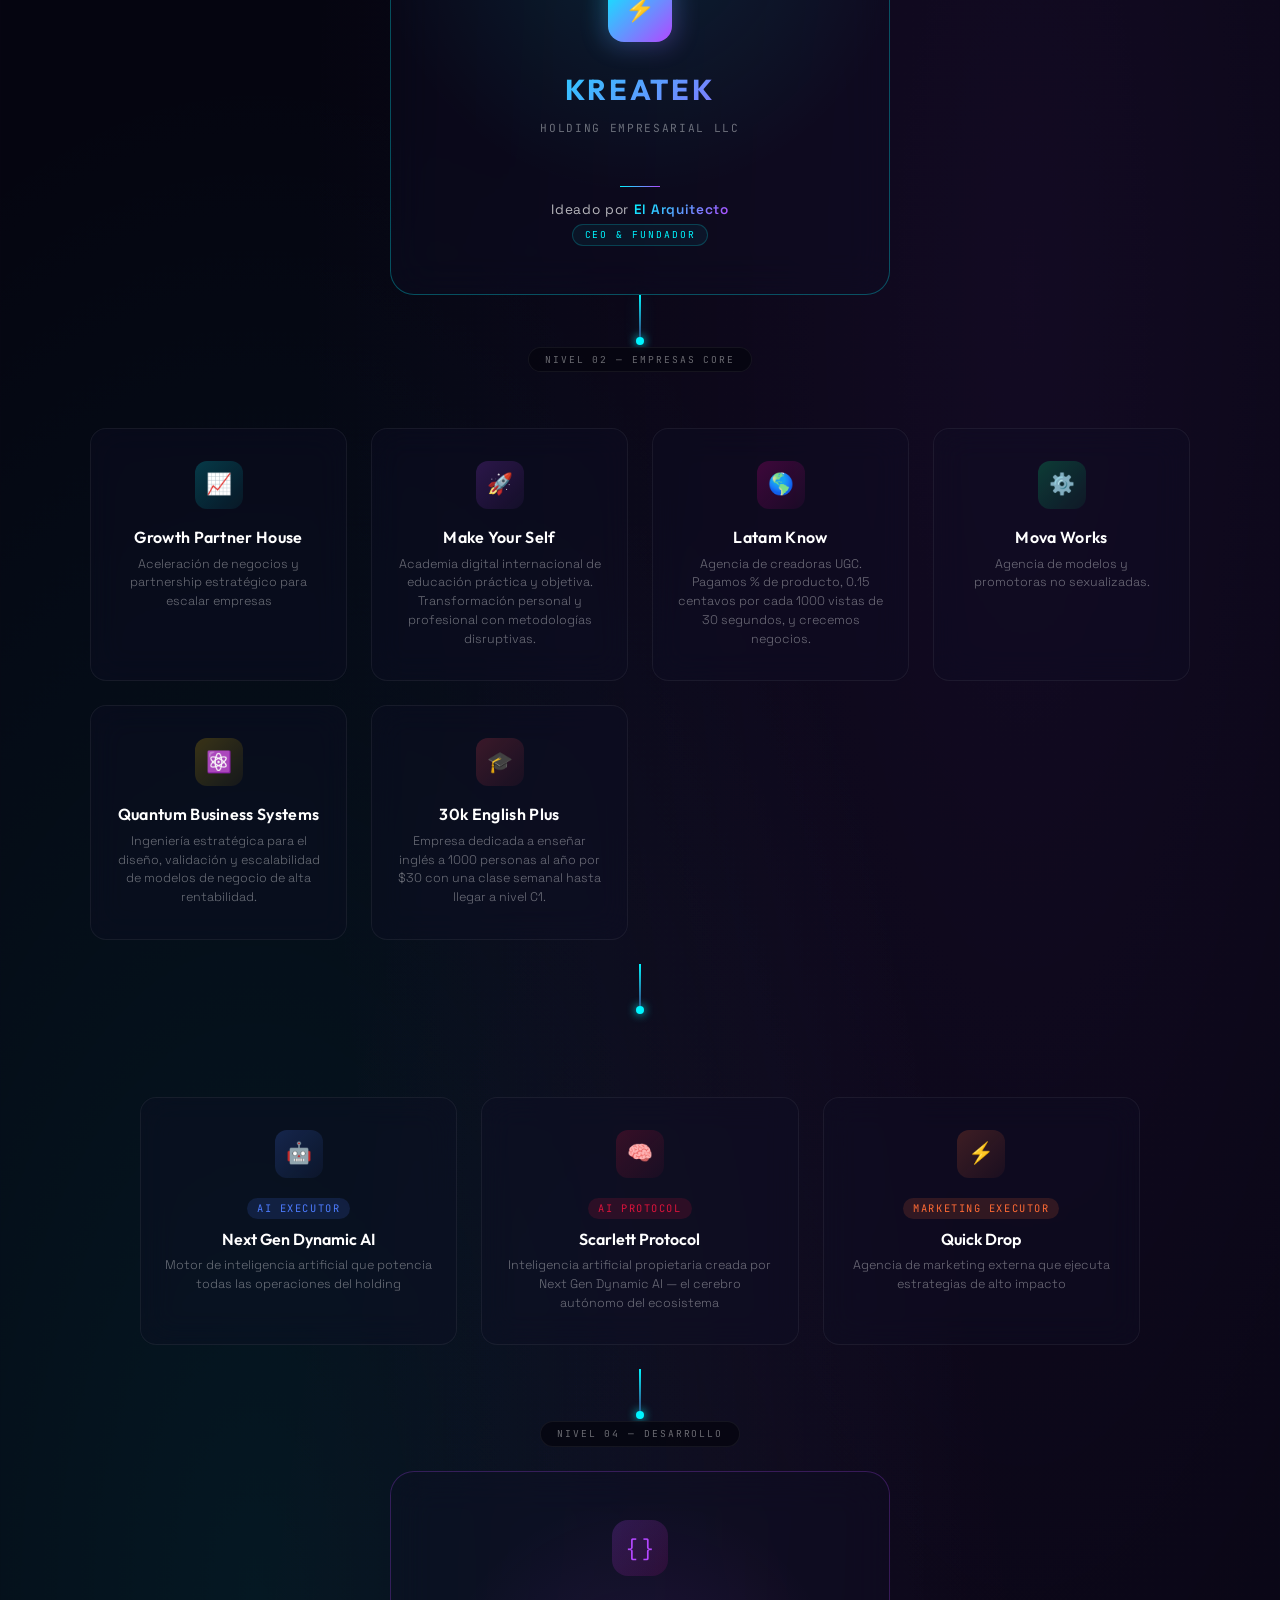
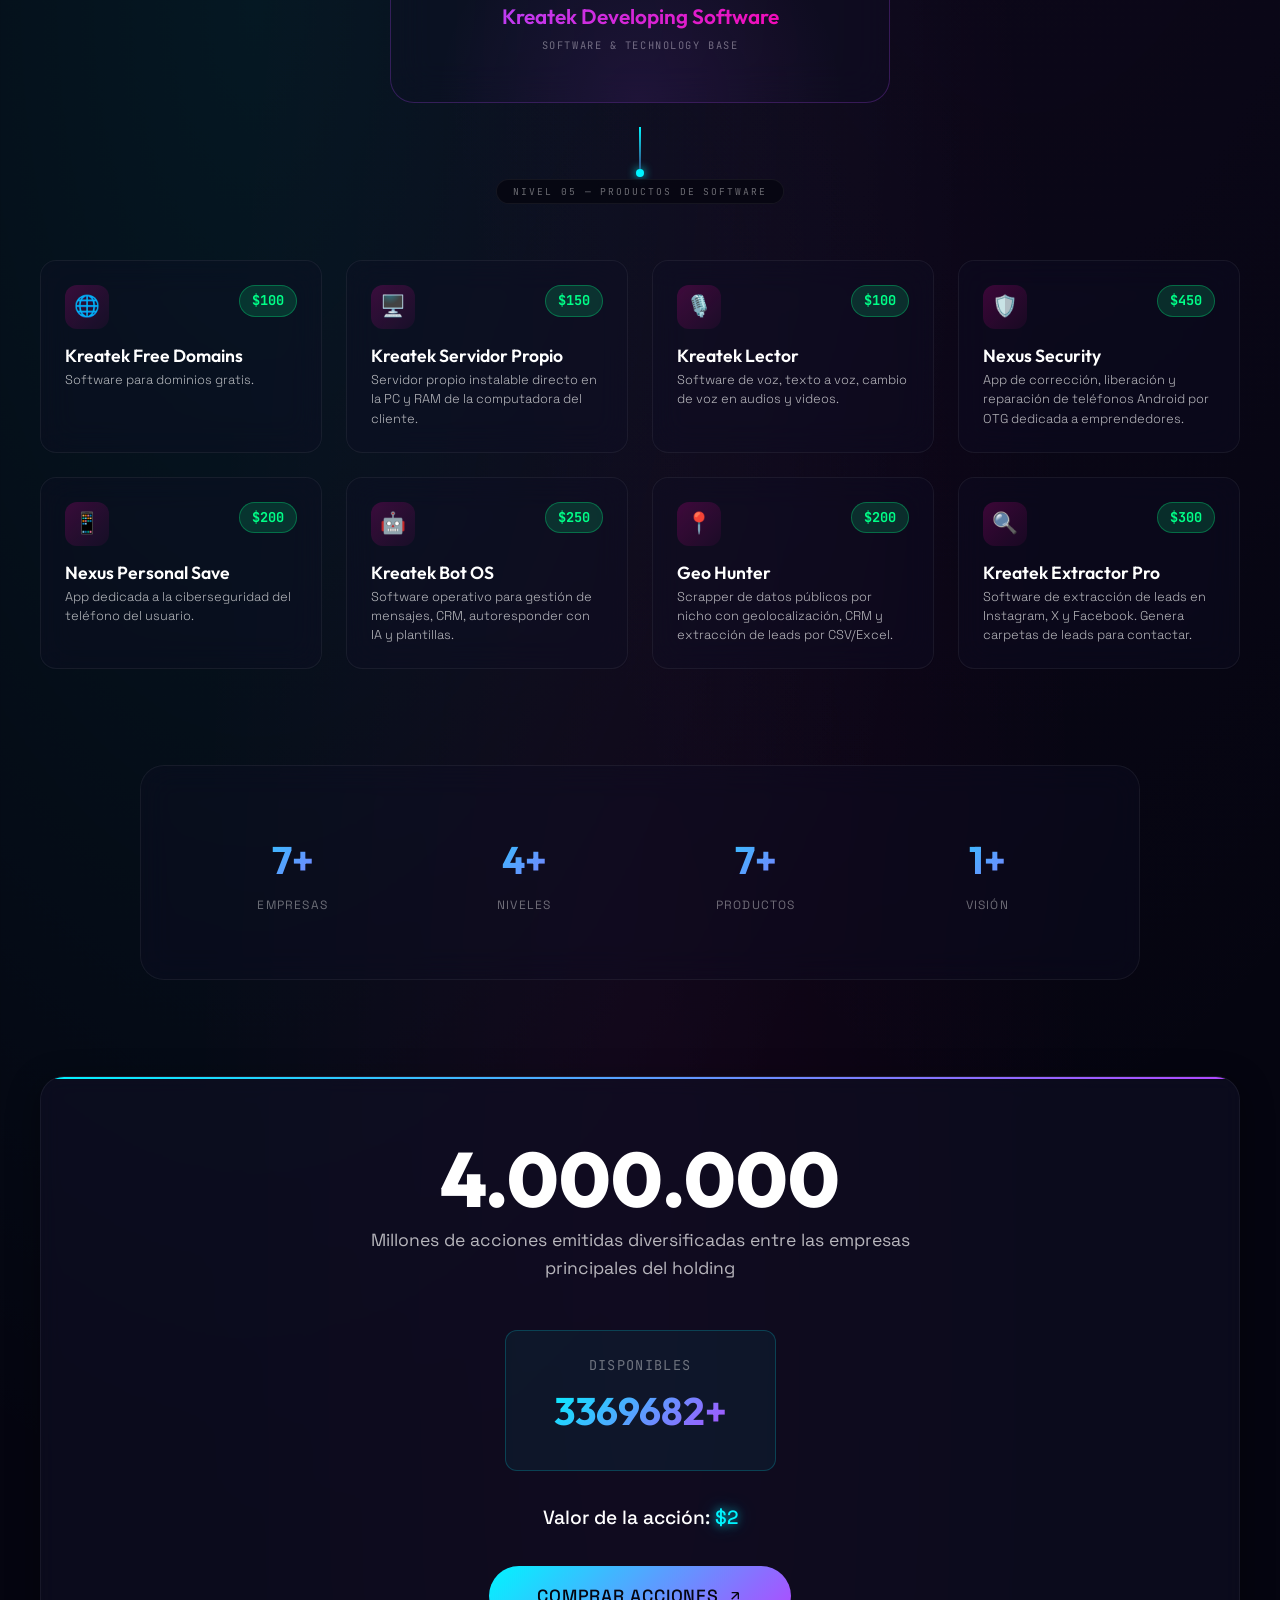
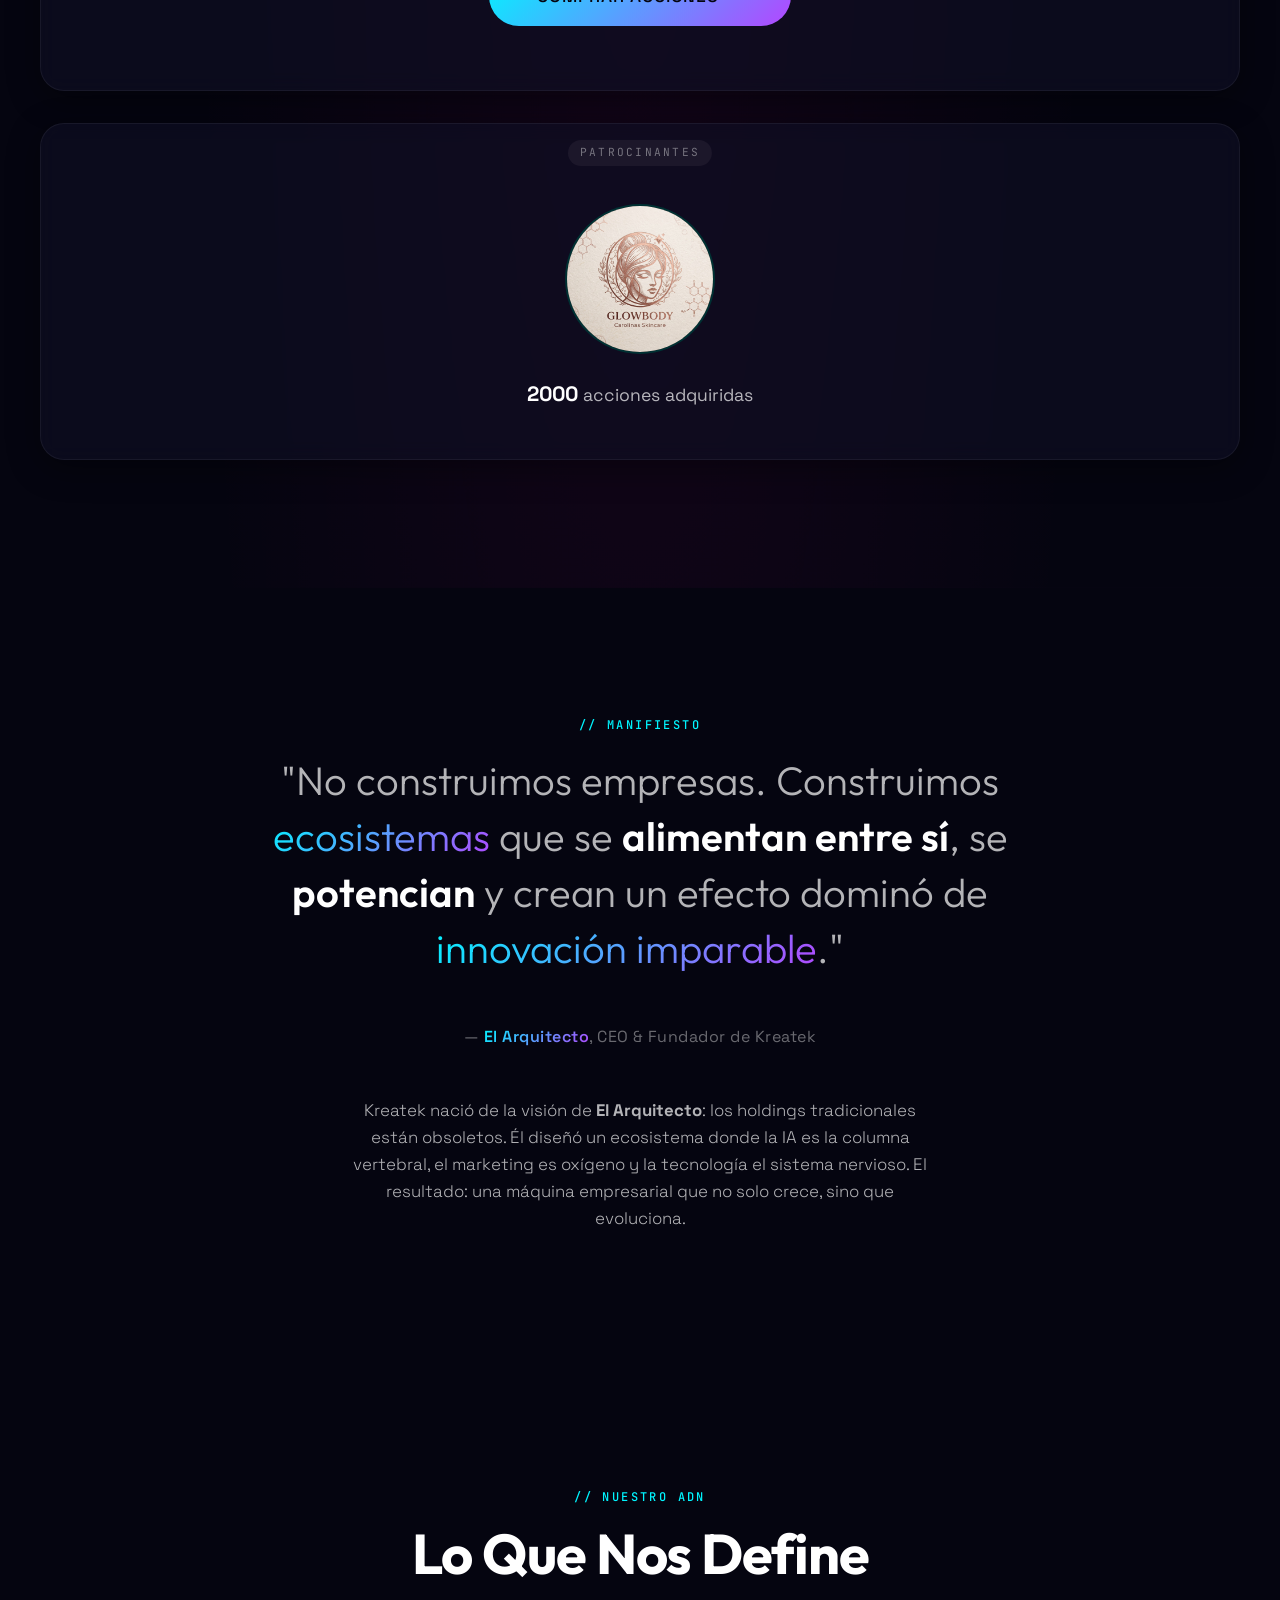
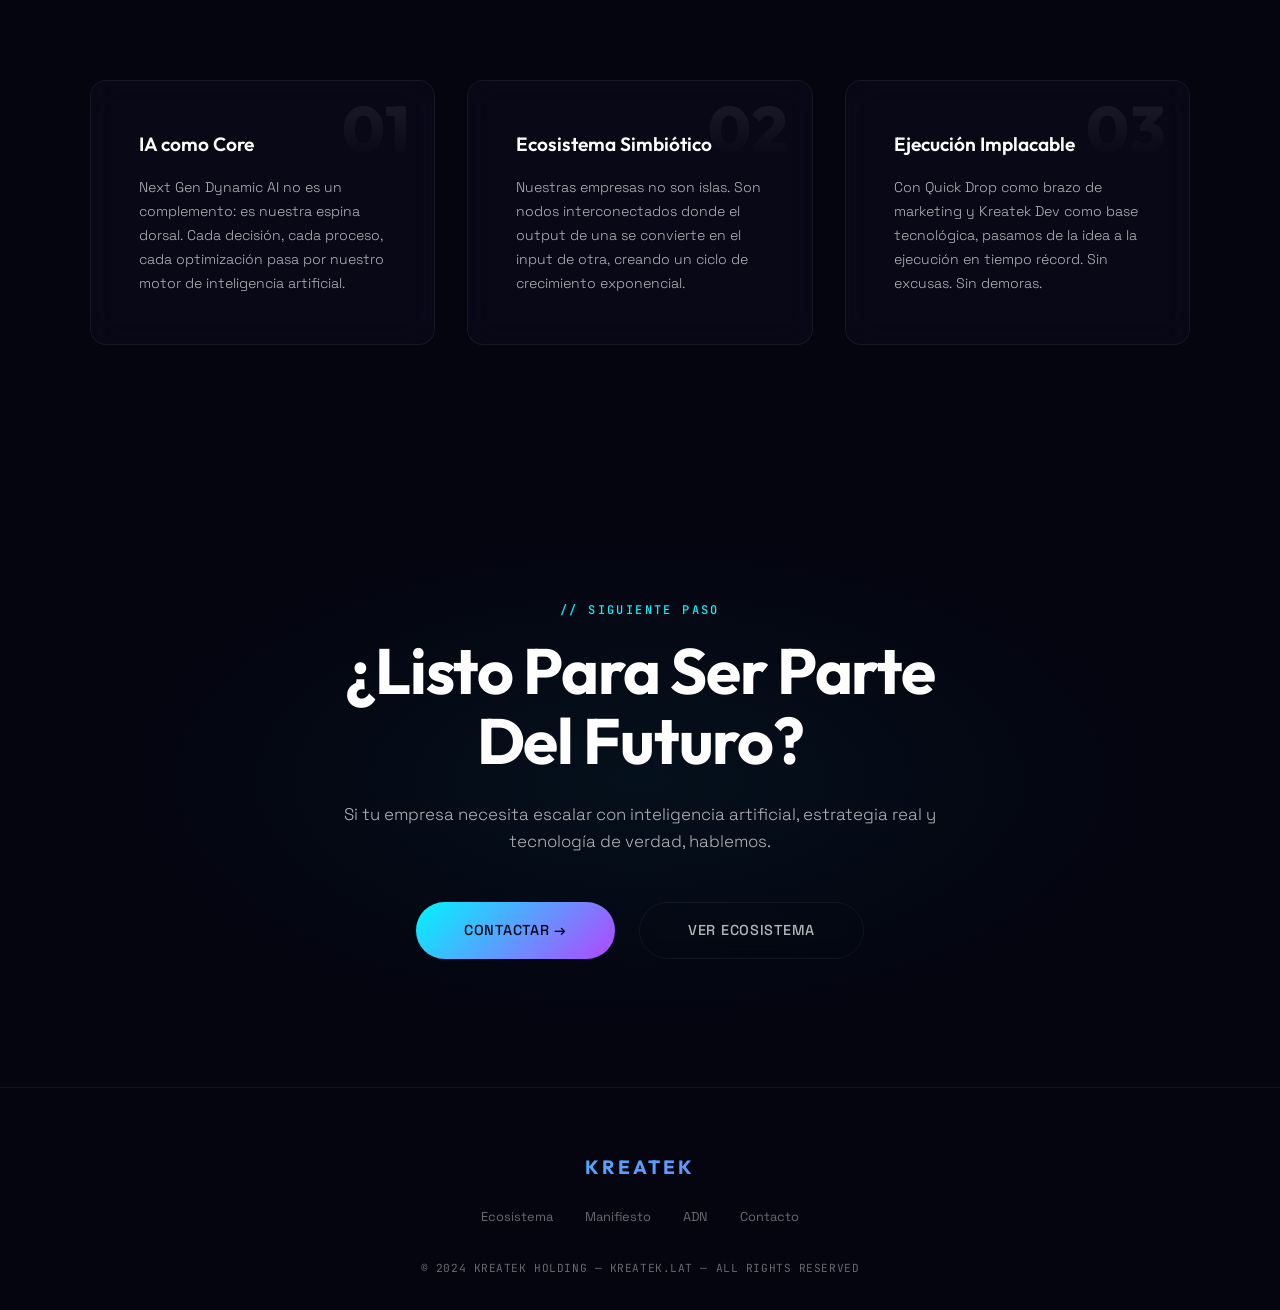
==== commit 32a81784: "feat: add 30k English Plus to core companies list" ====
--- a/index.html
+++ b/index.html
@@ -102,6 +102,7 @@
       <span class="marquee__item">LATAM KNOW <span class="dot"></span></span>
       <span class="marquee__item">MOVA WORKS <span class="dot"></span></span>
       <span class="marquee__item">QUANTUM BUSINESS SYSTEMS <span class="dot"></span></span>
+      <span class="marquee__item">30K ENGLISH PLUS <span class="dot"></span></span>
       <span class="marquee__item">NEXT GEN DYNAMIC AI <span class="dot"></span></span>
       <span class="marquee__item">SCARLETT PROTOCOL <span class="dot"></span></span>
       <span class="marquee__item">QUICK DROP <span class="dot"></span></span>
@@ -112,6 +113,7 @@
       <span class="marquee__item">LATAM KNOW <span class="dot"></span></span>
       <span class="marquee__item">MOVA WORKS <span class="dot"></span></span>
       <span class="marquee__item">QUANTUM BUSINESS SYSTEMS <span class="dot"></span></span>
+      <span class="marquee__item">30K ENGLISH PLUS <span class="dot"></span></span>
       <span class="marquee__item">NEXT GEN DYNAMIC AI <span class="dot"></span></span>
       <span class="marquee__item">SCARLETT PROTOCOL <span class="dot"></span></span>
       <span class="marquee__item">QUICK DROP <span class="dot"></span></span>
@@ -180,6 +182,11 @@
             <div class="company-card__icon">⚛️</div>
             <div class="company-card__name">Quantum Business Systems</div>
             <div class="company-card__desc">Ingeniería estratégica para el diseño, validación y escalabilidad de modelos de negocio de alta rentabilidad.</div>
+          </div>
+          <div class="company-card company-card--30k reveal delay-6 tilt-card" data-tilt id="card-30k">
+            <div class="company-card__icon">🎓</div>
+            <div class="company-card__name">30k English Plus</div>
+            <div class="company-card__desc">Empresa dedicada a enseñar inglés a 1000 personas al año por $30 con una clase semanal hasta llegar a nivel C1.</div>
           </div>
         </div>
 
--- a/index.css
+++ b/index.css
@@ -845,6 +845,9 @@
 .company-card--qbs::before { background: radial-gradient(circle at 50% 0%, rgba(255, 204, 0, 0.12), transparent 60%); }
 .company-card--qbs:hover { border-color: rgba(255, 204, 0, 0.3); box-shadow: 0 0 30px rgba(255, 204, 0, 0.1); }
 
+.company-card--30k::before { background: radial-gradient(circle at 50% 0%, rgba(255, 71, 87, 0.12), transparent 60%); }
+.company-card--30k:hover { border-color: rgba(255, 71, 87, 0.3); box-shadow: 0 0 30px rgba(255, 71, 87, 0.1); }
+
 .company-card__icon {
   width: 48px;
   height: 48px;
@@ -862,6 +865,7 @@
 .company-card--lk .company-card__icon { background: linear-gradient(135deg, rgba(255, 0, 170, 0.2), rgba(255, 0, 170, 0.05)); color: var(--color-neon-magenta); }
 .company-card--mw .company-card__icon { background: linear-gradient(135deg, rgba(0, 255, 136, 0.2), rgba(0, 255, 136, 0.05)); color: var(--color-neon-green); }
 .company-card--qbs .company-card__icon { background: linear-gradient(135deg, rgba(255, 204, 0, 0.2), rgba(255, 204, 0, 0.05)); color: #ffcc00; }
+.company-card--30k .company-card__icon { background: linear-gradient(135deg, rgba(255, 71, 87, 0.2), rgba(255, 71, 87, 0.05)); color: #ff4757; }
 
 .company-card__name {
   font-family: var(--font-display);
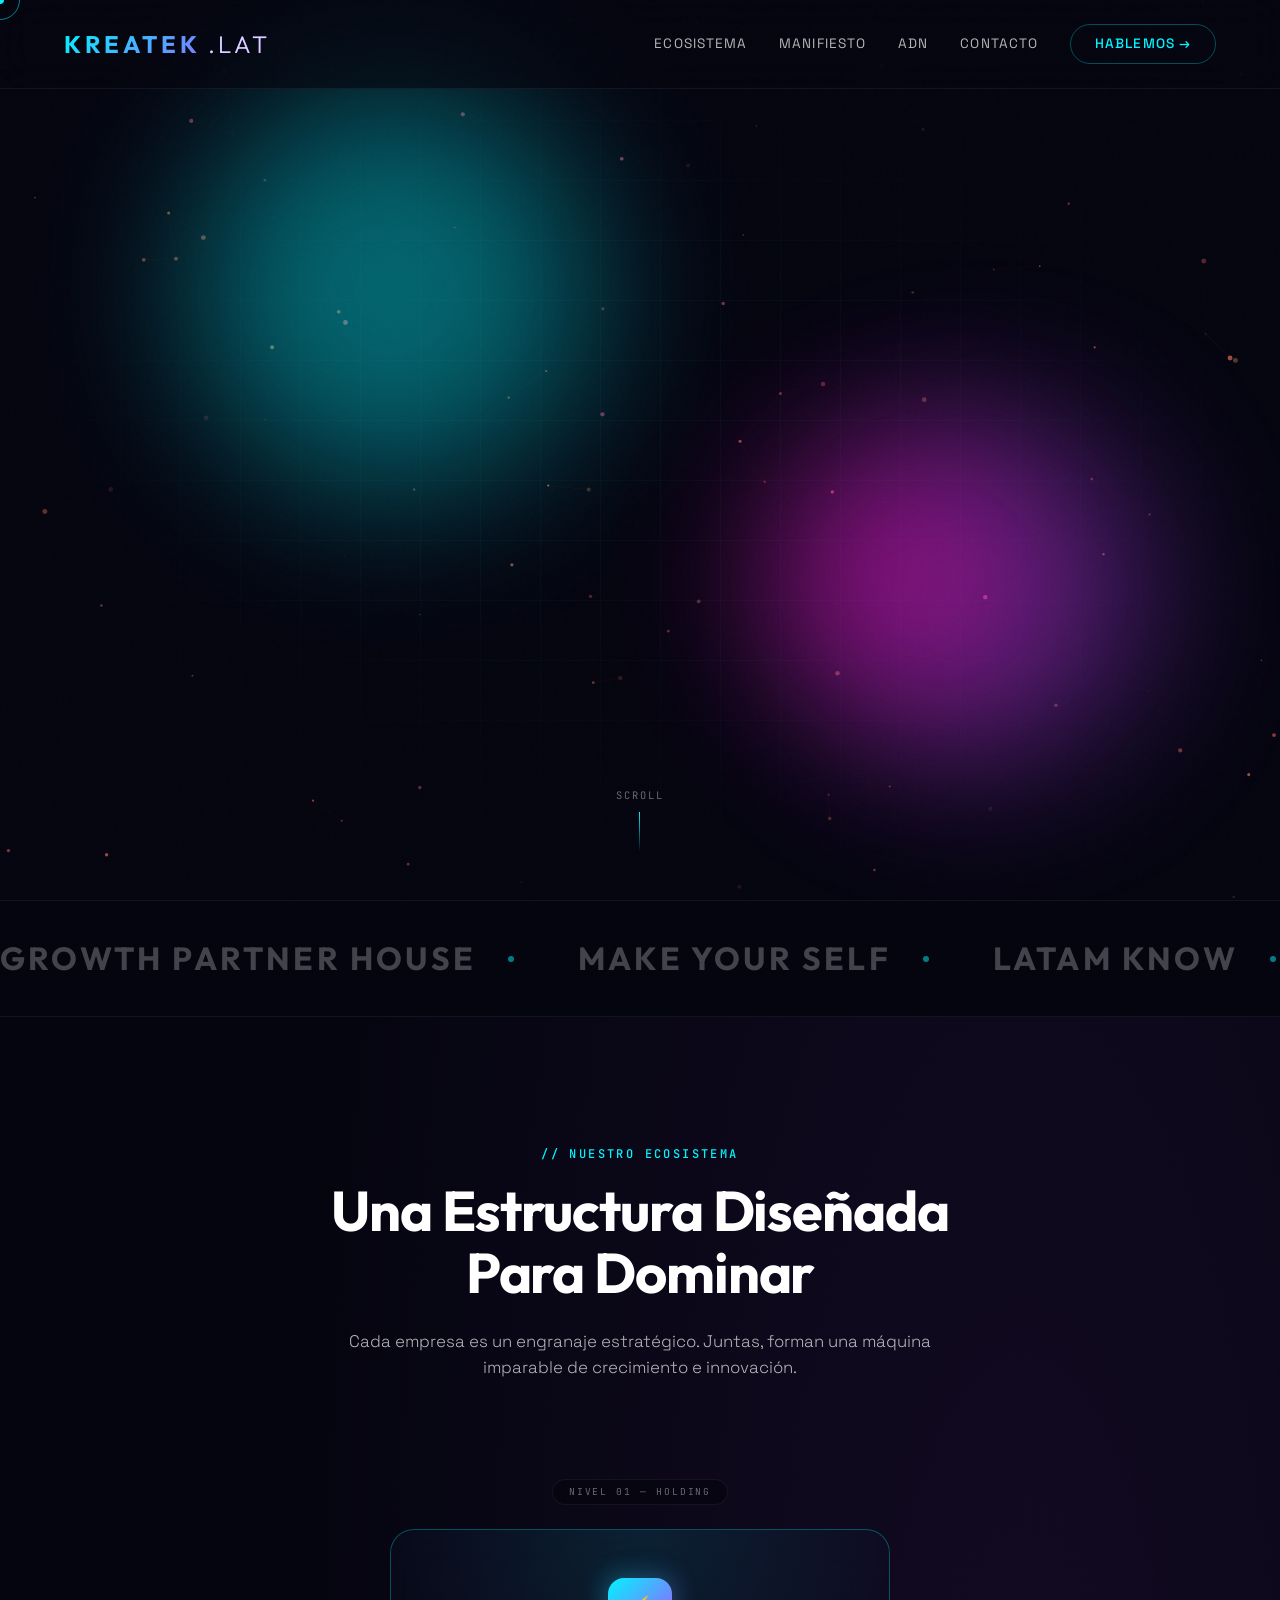
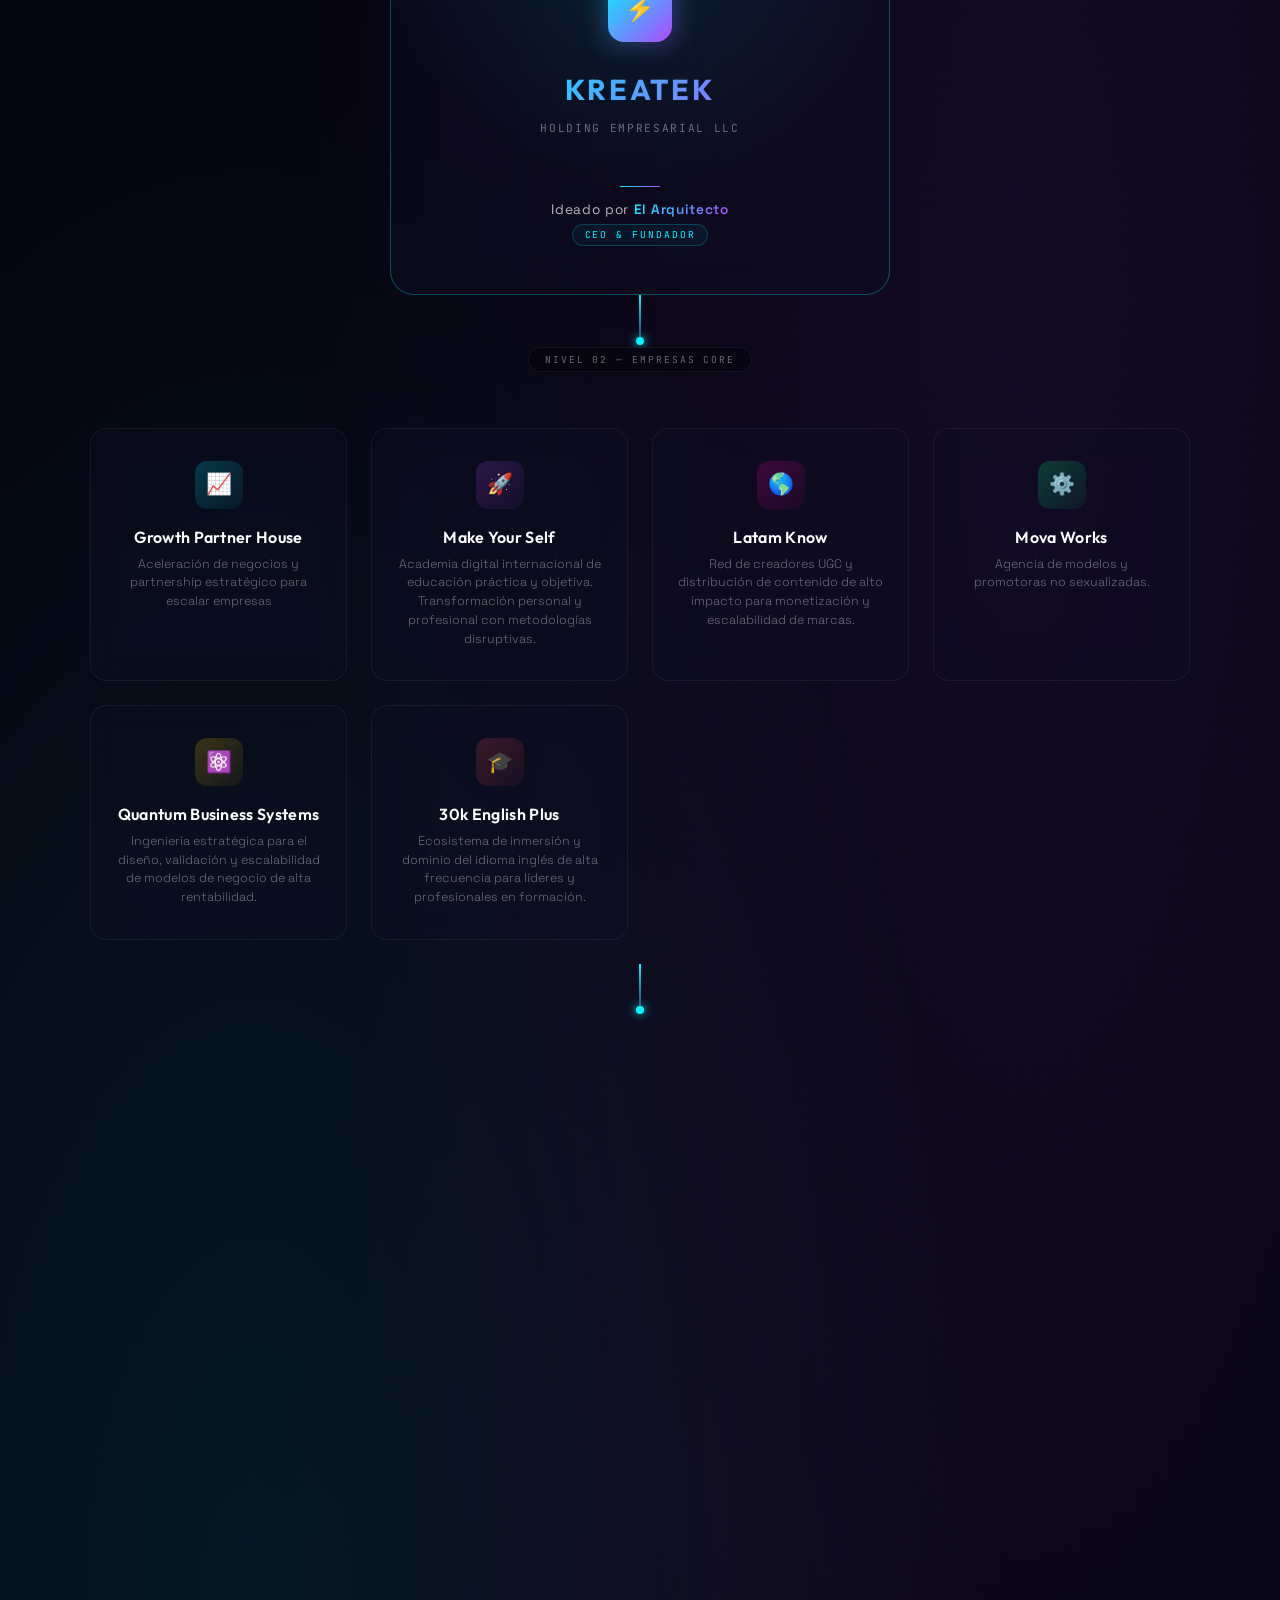
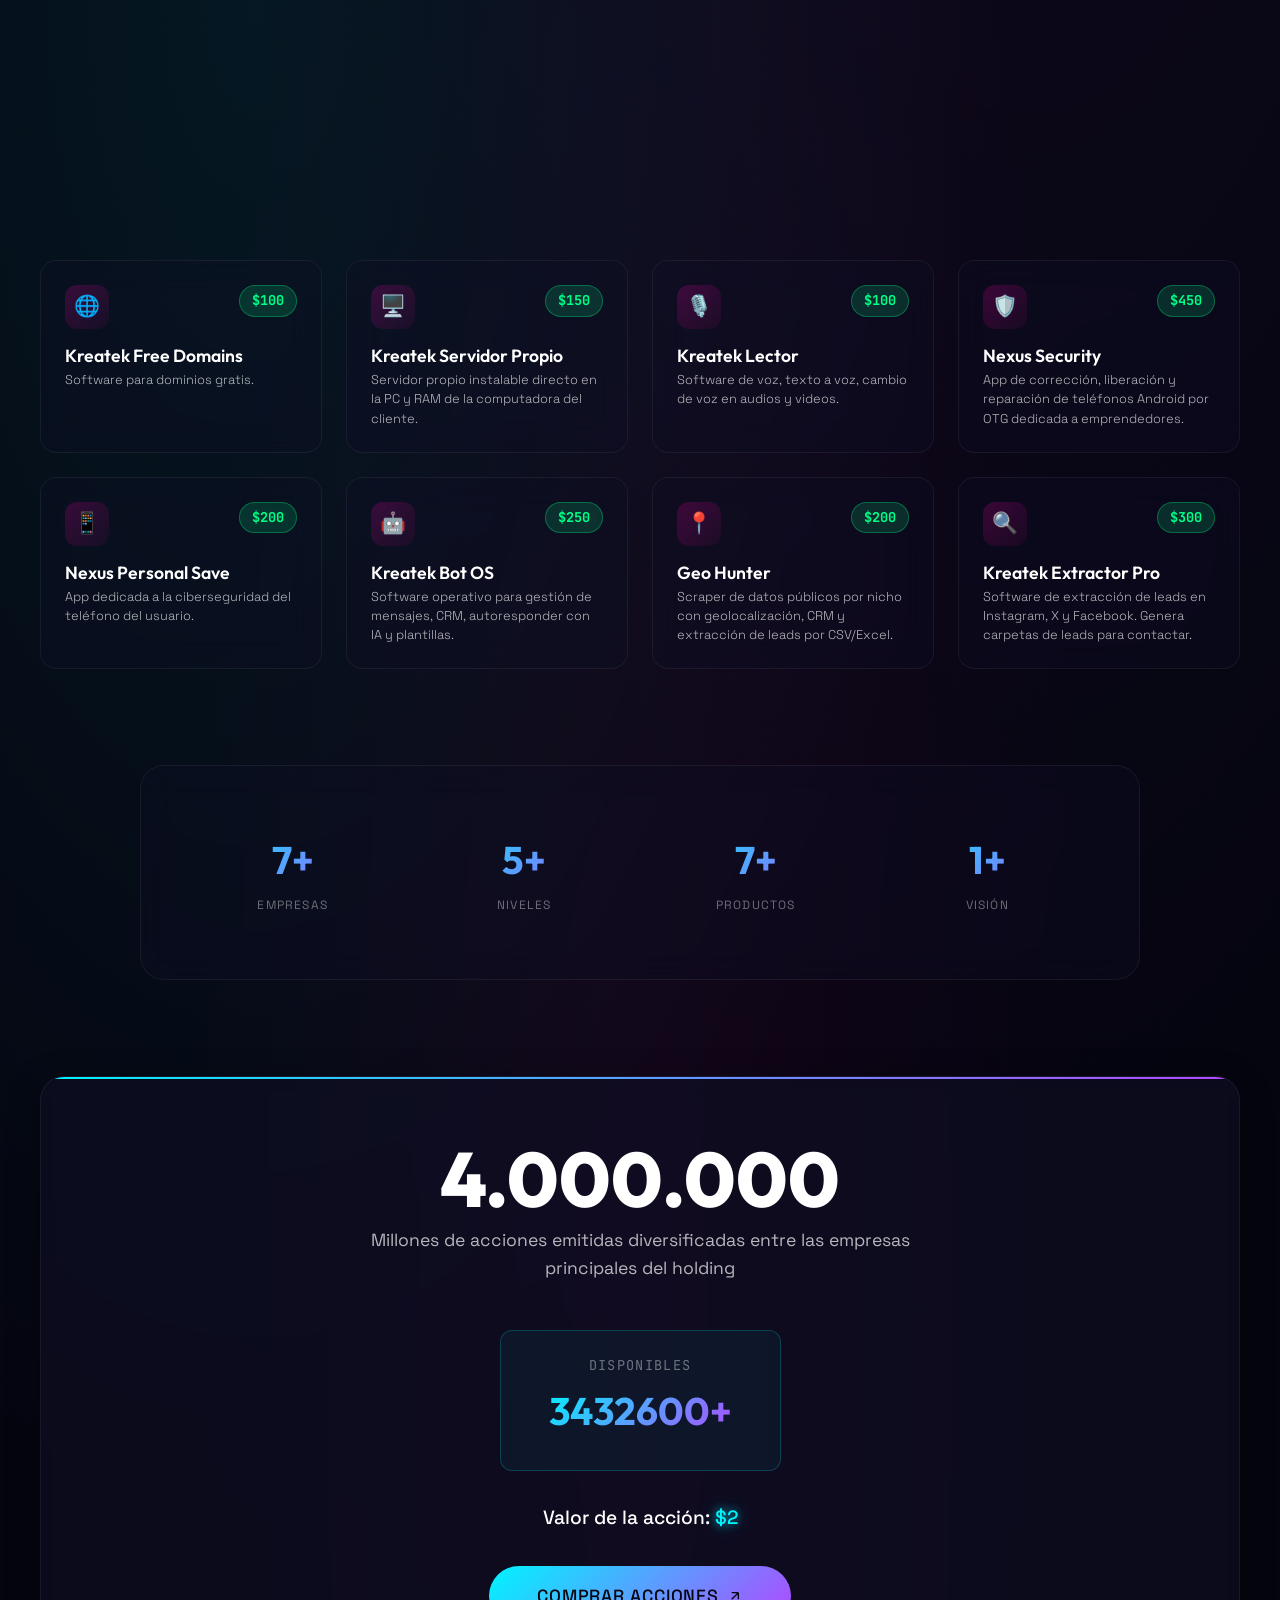
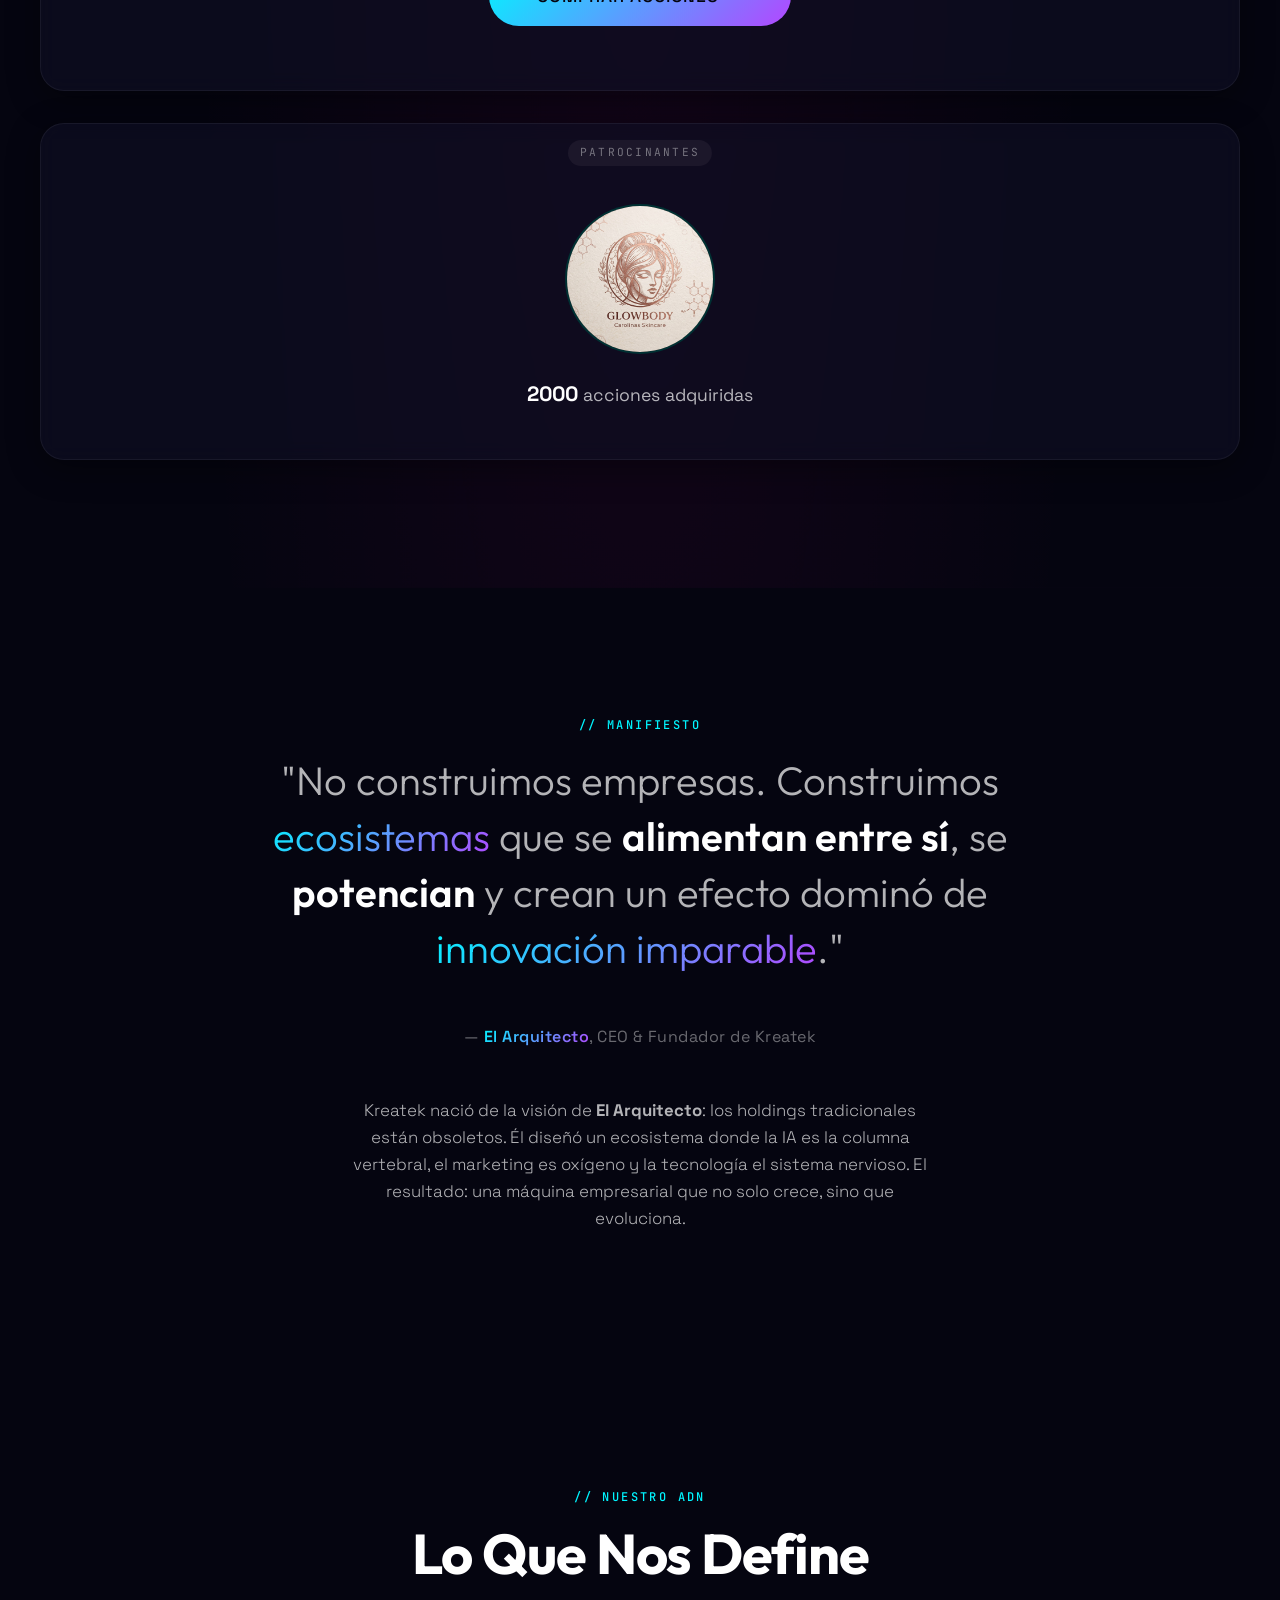
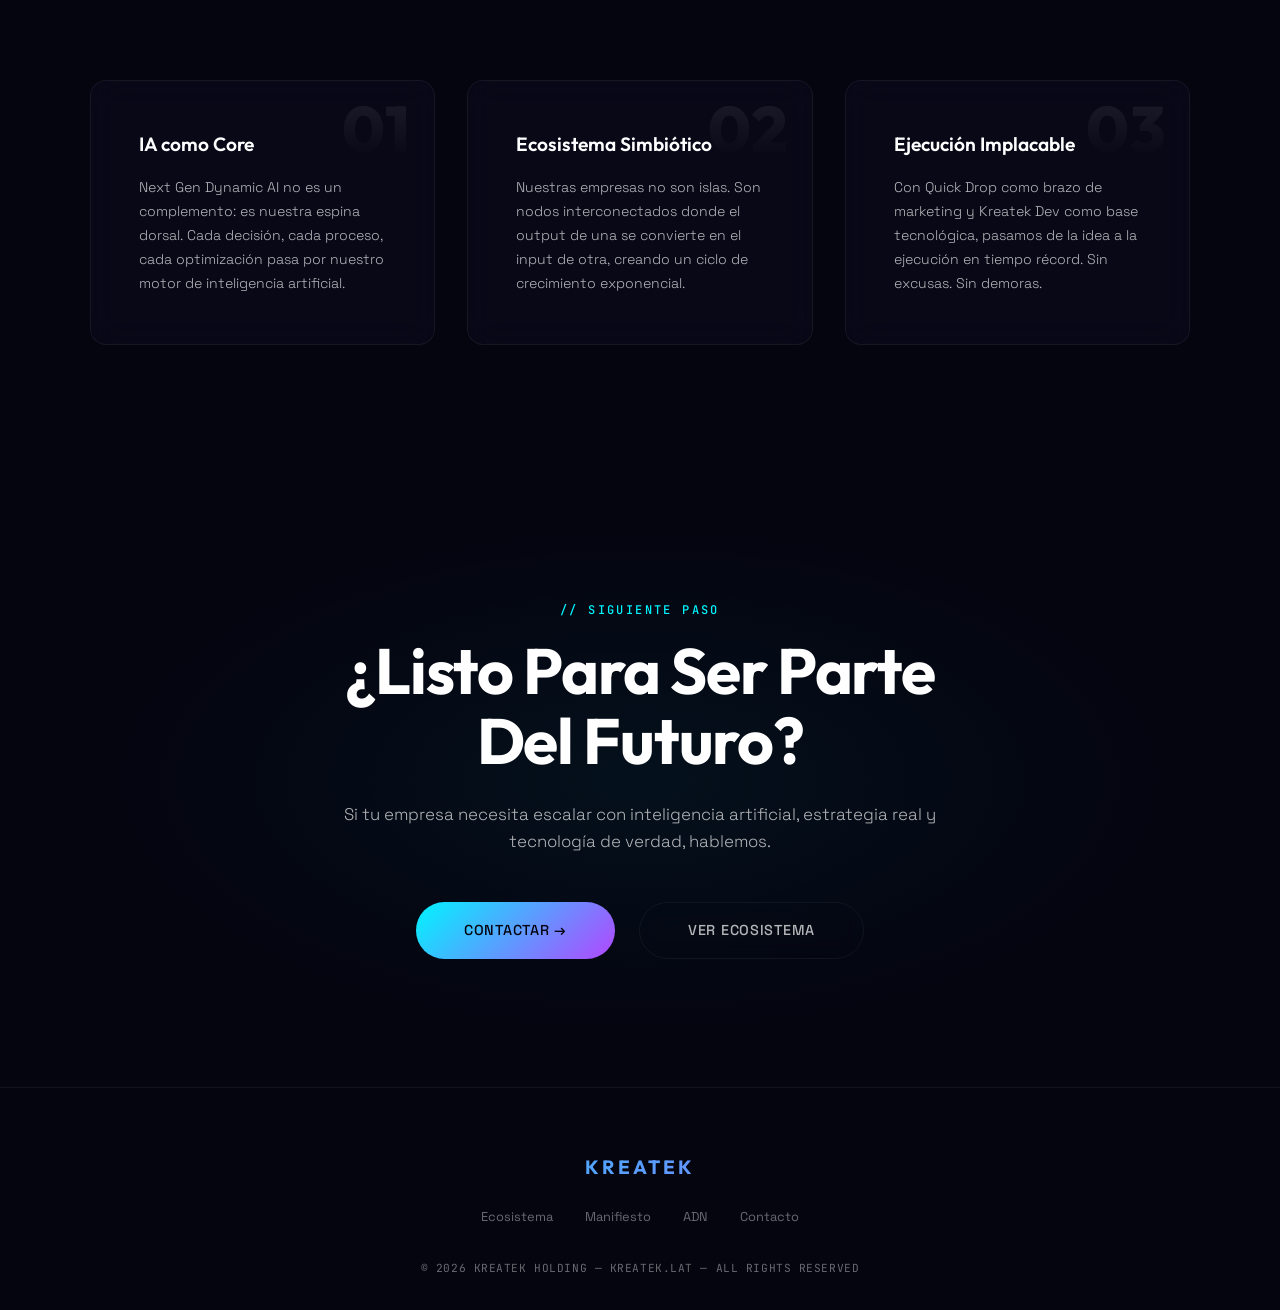
==== commit 151b35ce: "fix: massive copy and typo updates for corporate authority" ====
--- a/index.html
+++ b/index.html
@@ -73,7 +73,7 @@
         <strong>estrategia disruptiva</strong> y <strong>tecnología de vanguardia</strong>.
       </p>
       <p class="hero__sub-ceo" style="margin-top: 15px; font-size: 0.85em; color: var(--color-text-muted);">
-        Junto a <strong class="neon-blue-text">La artífice IV y estratega</strong>, CO-CEO EJECUTOR DE KREATEK FLOW SISTEM OS, AXIS OS y NITRO OS, que son parte de <a href="https://axisnitro.store" target="_blank" rel="noopener" class="inline-badge-link">axisnitro.store</a>.<br/>
+        Junto a <strong class="neon-blue-text">La Artífice</strong>, Co-CEO y Estratega Operativa de KREATEK FLOW SYSTEM OS, AXIS OS y NITRO OS, que son parte de <a href="https://axisnitro.store" target="_blank" rel="noopener" class="inline-badge-link">axisnitro.store</a>.<br/>
         <em>Próximamente en todo el mercado venezolano.</em>
       </p>
     </div>
@@ -171,7 +171,7 @@
           <div class="company-card company-card--lk reveal delay-3 tilt-card" data-tilt id="card-lk">
             <div class="company-card__icon">🌎</div>
             <div class="company-card__name">Latam Know</div>
-            <div class="company-card__desc">Agencia de creadoras UGC. Pagamos % de producto, 0.15 centavos por cada 1000 vistas de 30 segundos, y crecemos negocios.</div>
+            <div class="company-card__desc">Red de creadores UGC y distribución de contenido de alto impacto para monetización y escalabilidad de marcas.</div>
           </div>
           <div class="company-card company-card--mw reveal delay-4 tilt-card" data-tilt id="card-mw">
             <div class="company-card__icon">⚙️</div>
@@ -186,7 +186,7 @@
           <div class="company-card company-card--30k reveal delay-6 tilt-card" data-tilt id="card-30k">
             <div class="company-card__icon">🎓</div>
             <div class="company-card__name">30k English Plus</div>
-            <div class="company-card__desc">Empresa dedicada a enseñar inglés a 1000 personas al año por $30 con una clase semanal hasta llegar a nivel C1.</div>
+            <div class="company-card__desc">Ecosistema de inmersión y dominio del idioma inglés de alta frecuencia para líderes y profesionales en formación.</div>
           </div>
         </div>
 
@@ -293,7 +293,7 @@
               <div class="product-card__price">$200</div>
             </div>
             <div class="product-card__name">Geo Hunter</div>
-            <div class="product-card__desc">Scrapper de datos públicos por nicho con geolocalización, CRM y extracción de leads por CSV/Excel.</div>
+            <div class="product-card__desc">Scraper de datos públicos por nicho con geolocalización, CRM y extracción de leads por CSV/Excel.</div>
           </div>
           <div class="product-card reveal delay-4 tilt-card" data-tilt>
             <div class="product-card__header">
@@ -454,7 +454,7 @@
       <a href="#dna" class="footer__link">ADN</a>
       <a href="#contact" class="footer__link">Contacto</a>
     </div>
-    <p class="footer__copy">© 2024 KREATEK HOLDING — KREATEK.LAT — ALL RIGHTS RESERVED</p>
+    <p class="footer__copy">© <script>document.write(new Date().getFullYear())</script> KREATEK HOLDING — KREATEK.LAT — ALL RIGHTS RESERVED</p>
   </footer>
 
   <!-- ===================== SCRIPTS ===================== -->
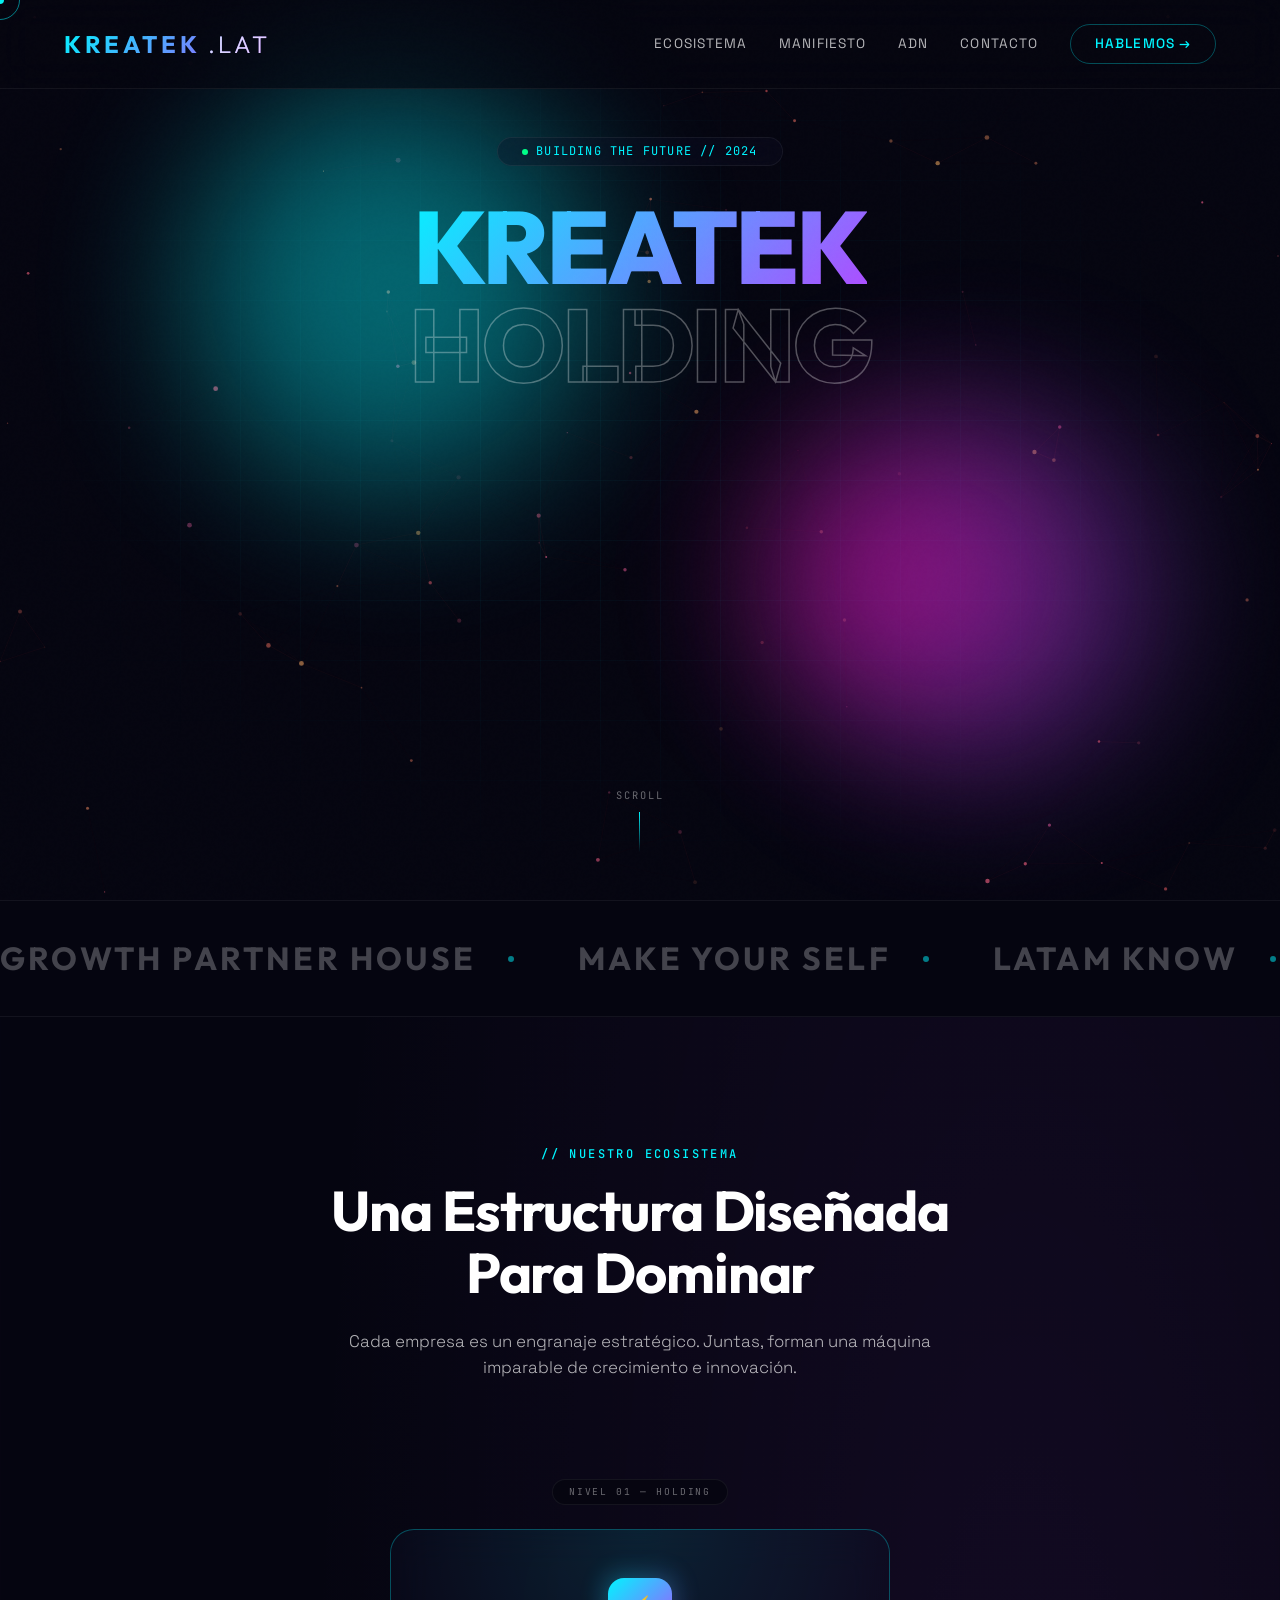
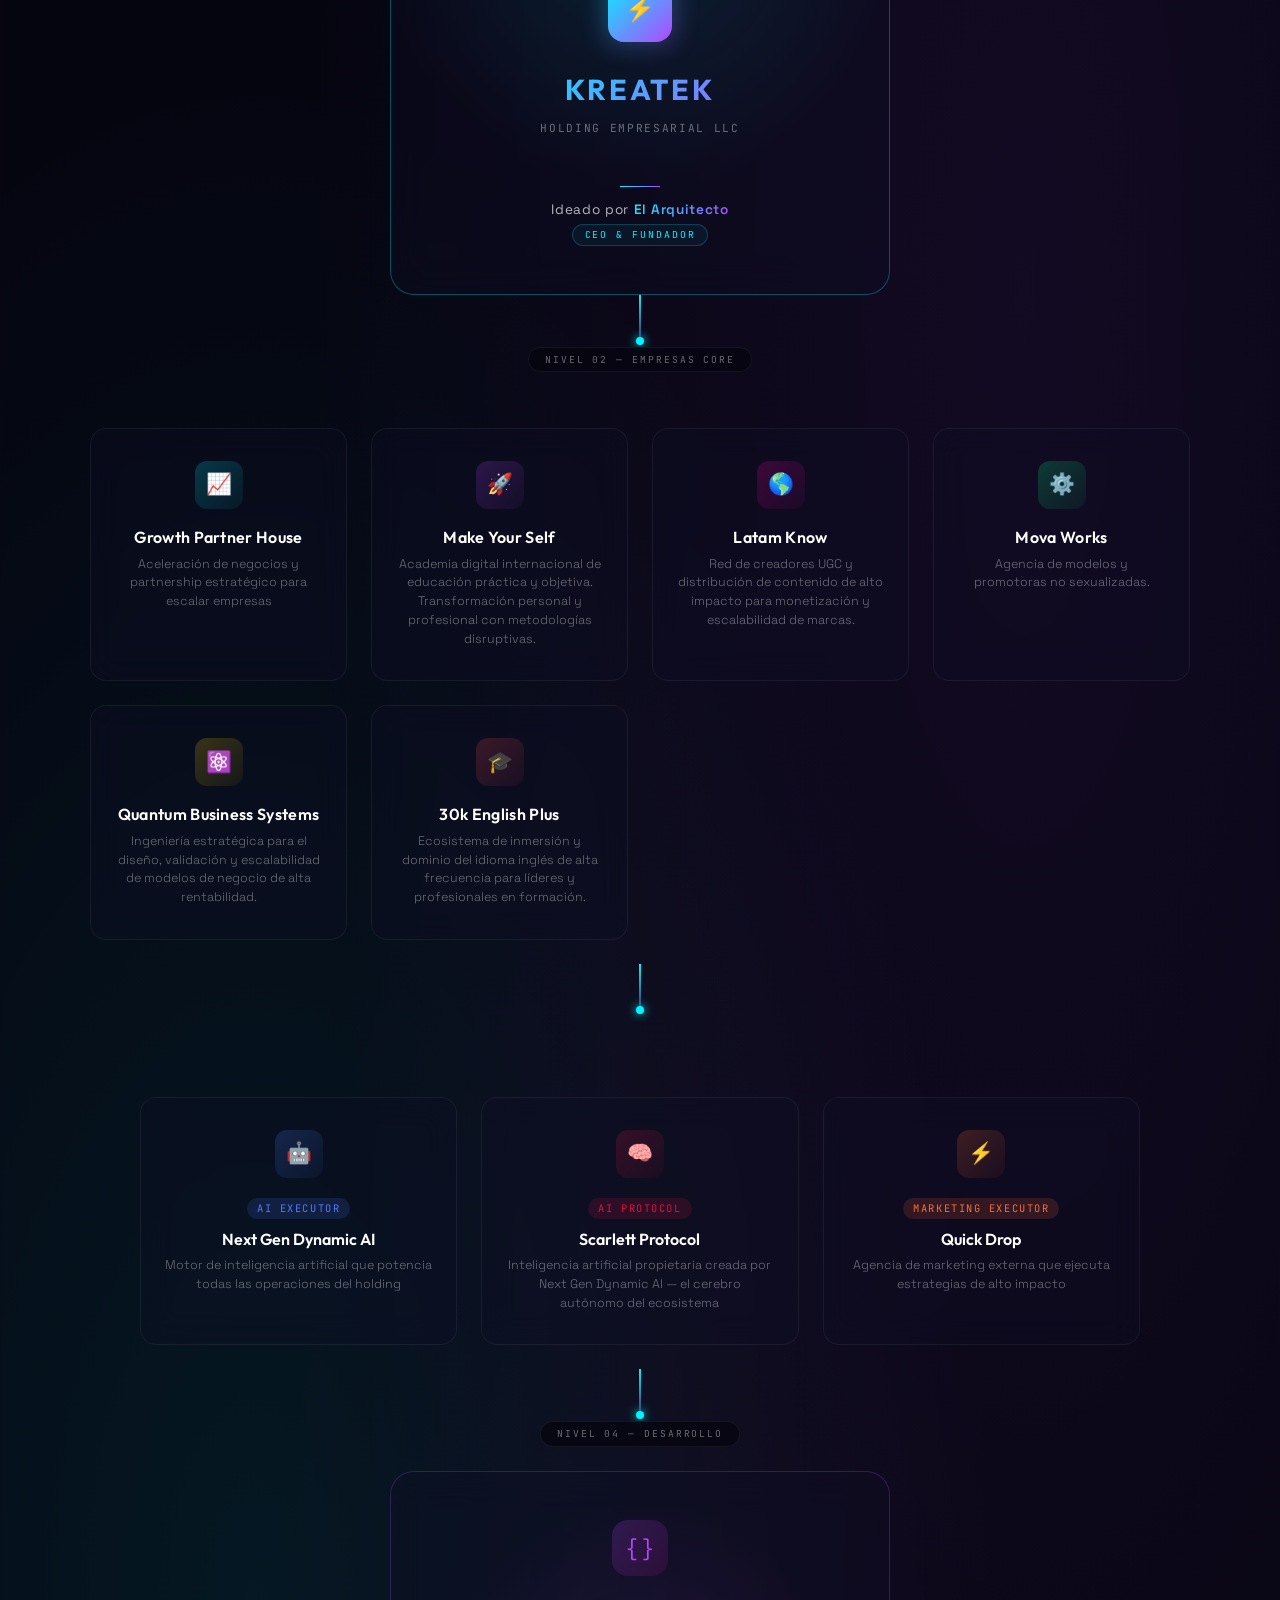
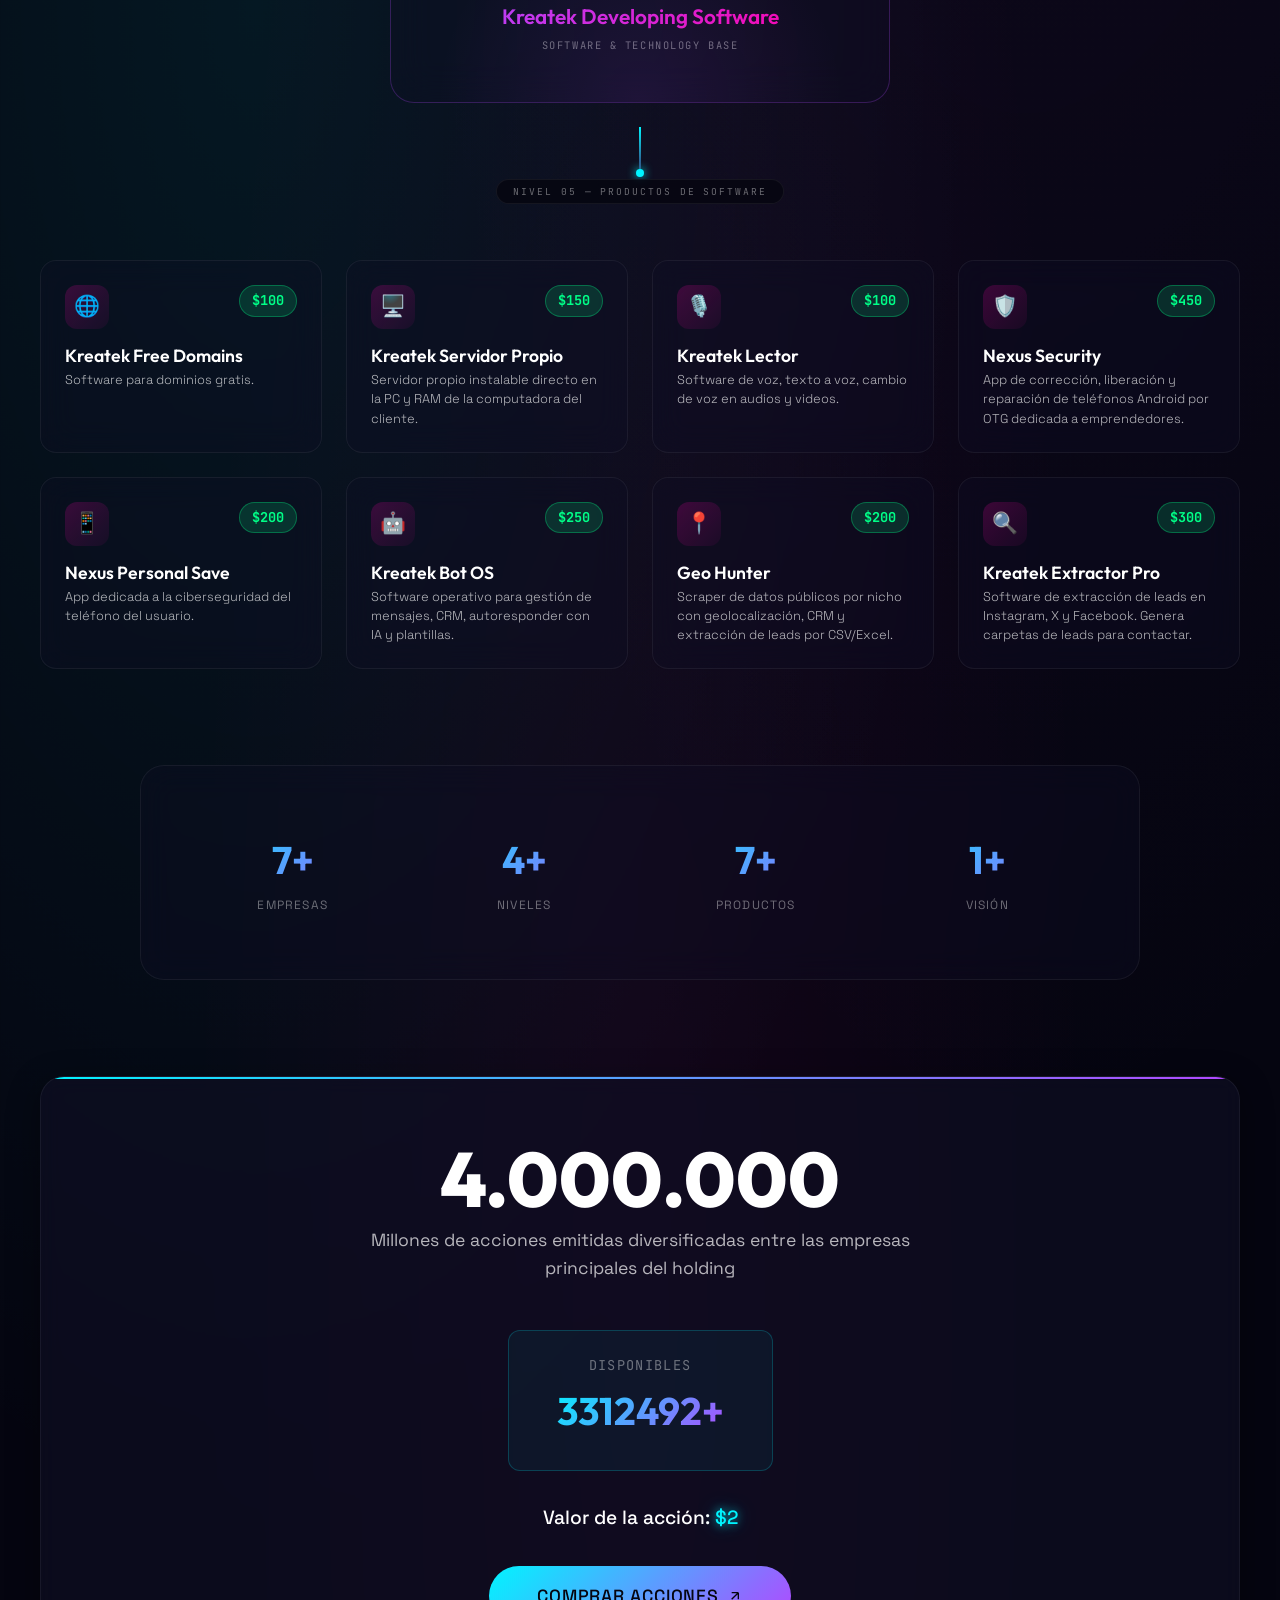
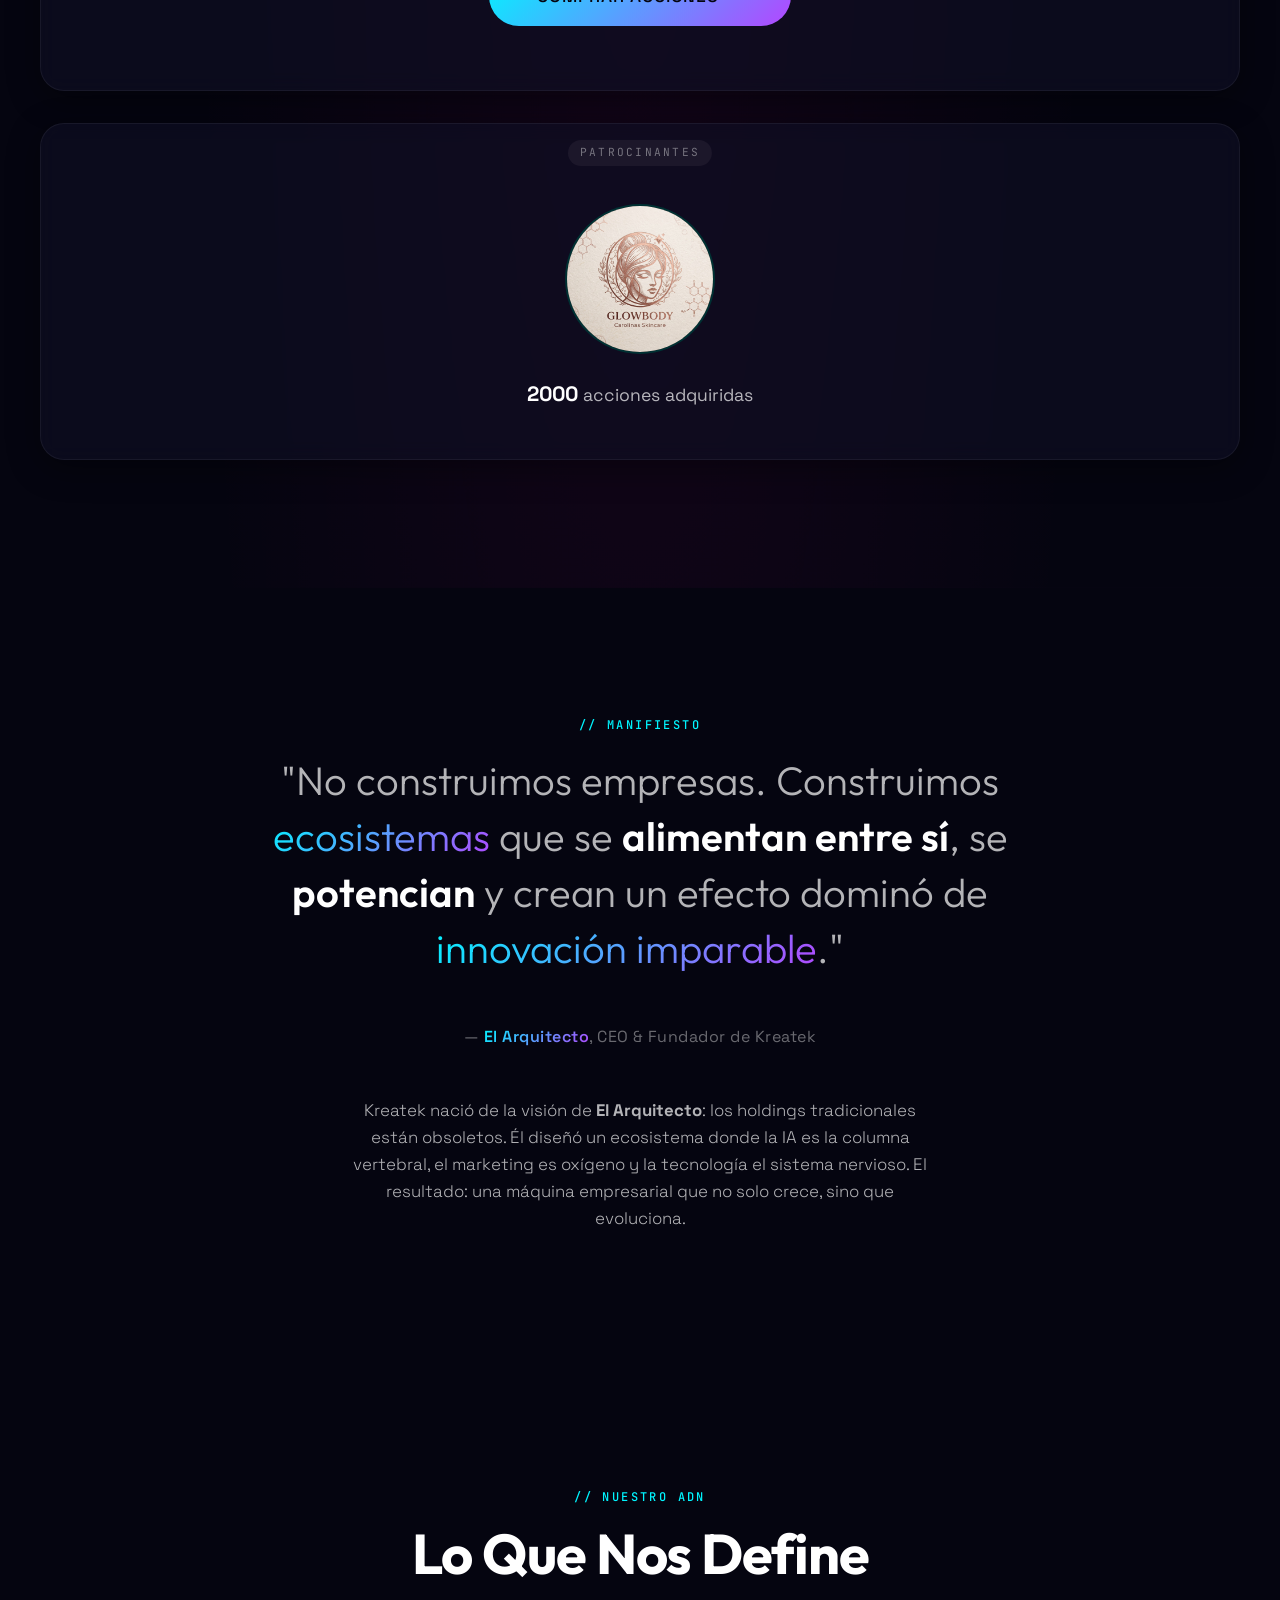
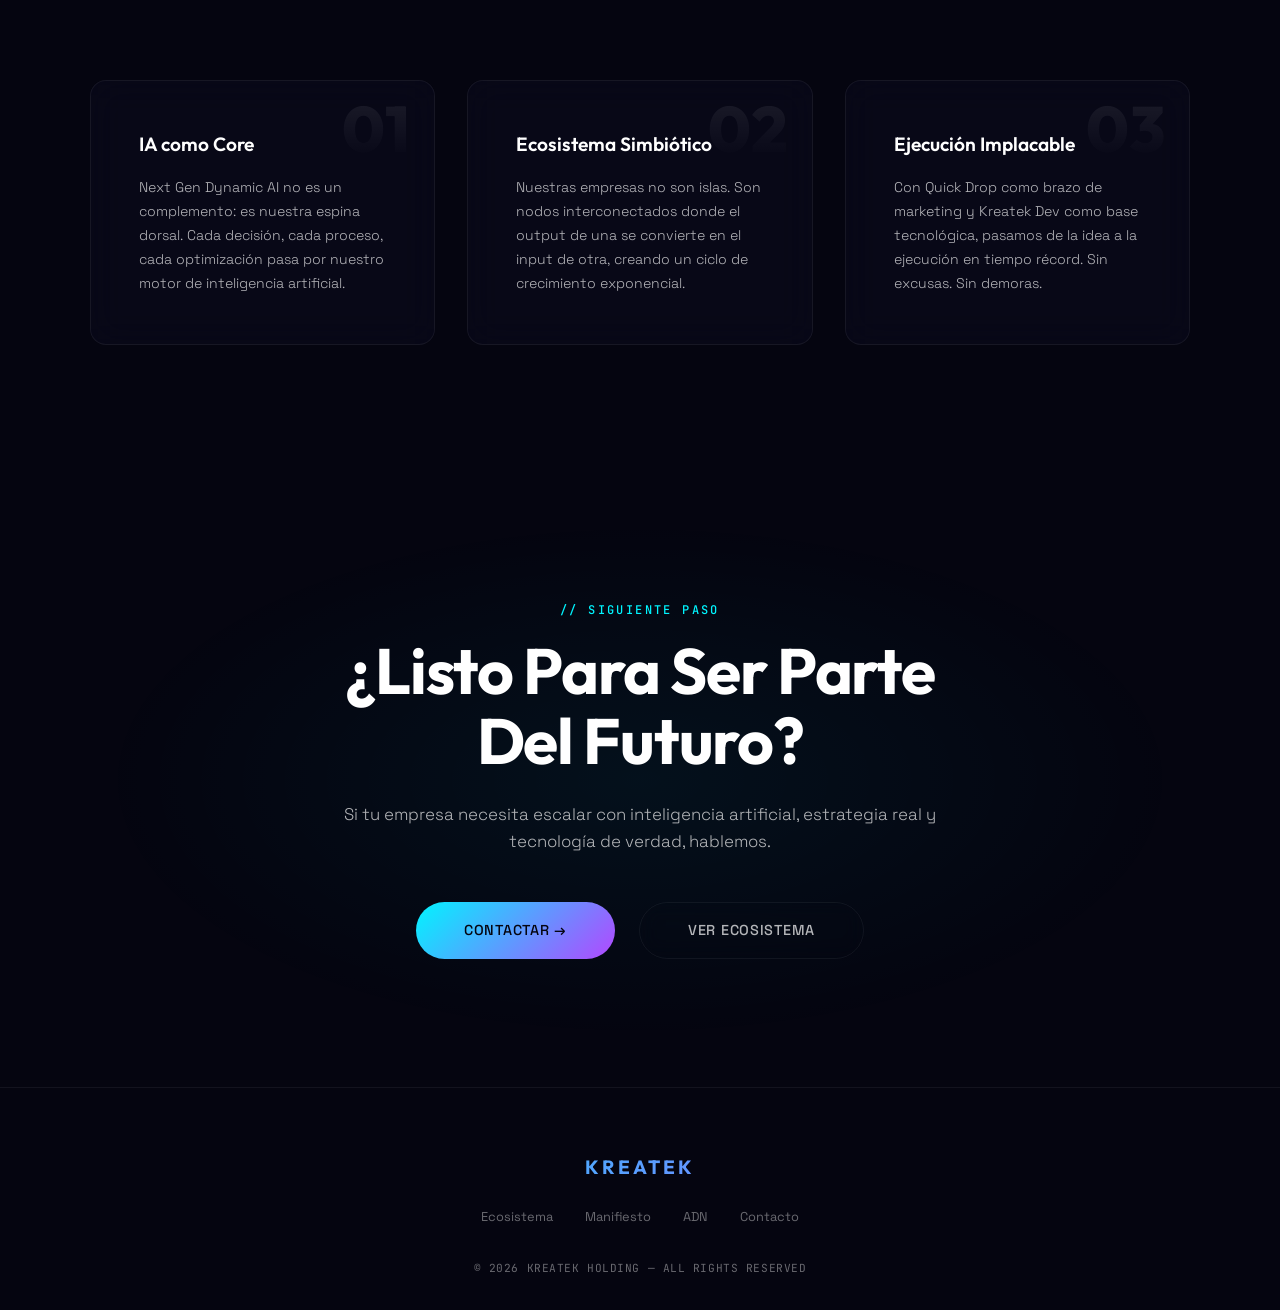
==== commit 96ed402c: "fix: update footer copyright to exact string" ====
--- a/index.html
+++ b/index.html
@@ -454,7 +454,7 @@
       <a href="#dna" class="footer__link">ADN</a>
       <a href="#contact" class="footer__link">Contacto</a>
     </div>
-    <p class="footer__copy">© <script>document.write(new Date().getFullYear())</script> KREATEK HOLDING — KREATEK.LAT — ALL RIGHTS RESERVED</p>
+    <p class="footer__copy">© 2026 KREATEK HOLDING — ALL RIGHTS RESERVED</p>
   </footer>
 
   <!-- ===================== SCRIPTS ===================== -->
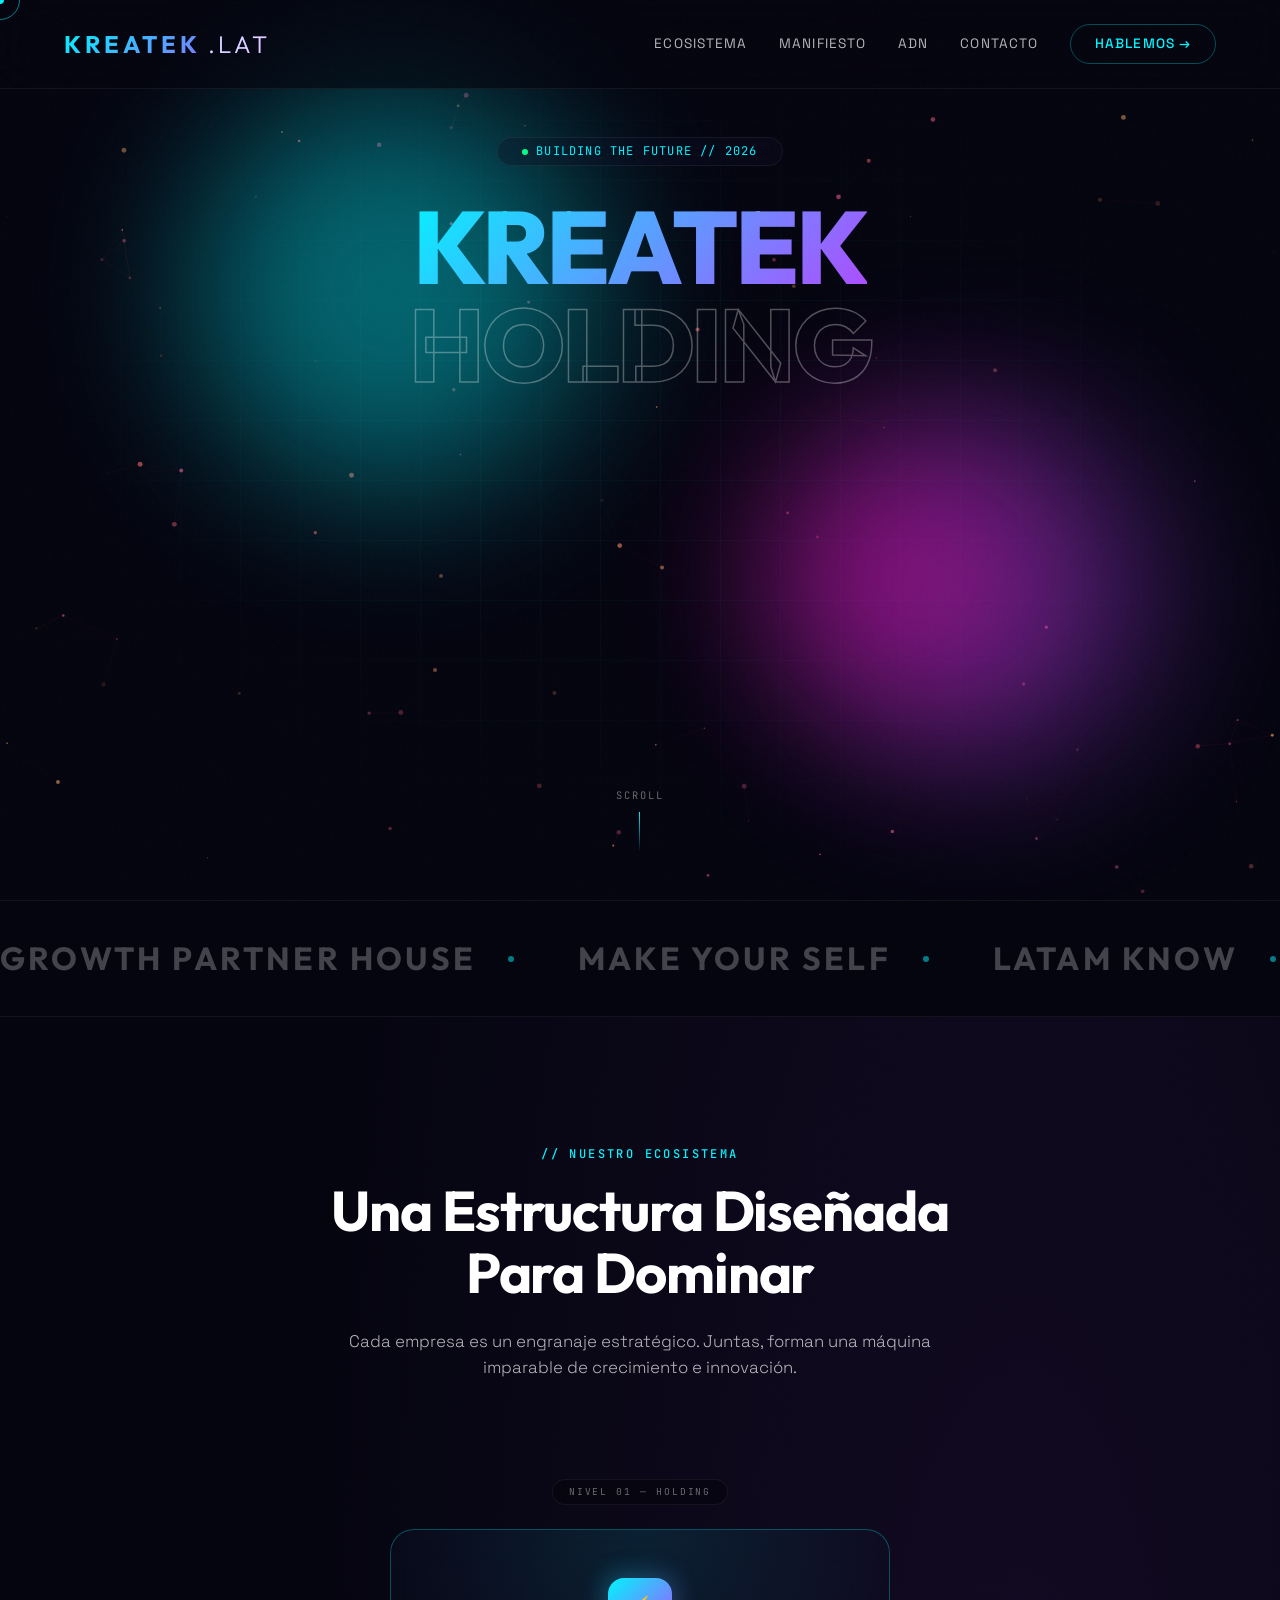
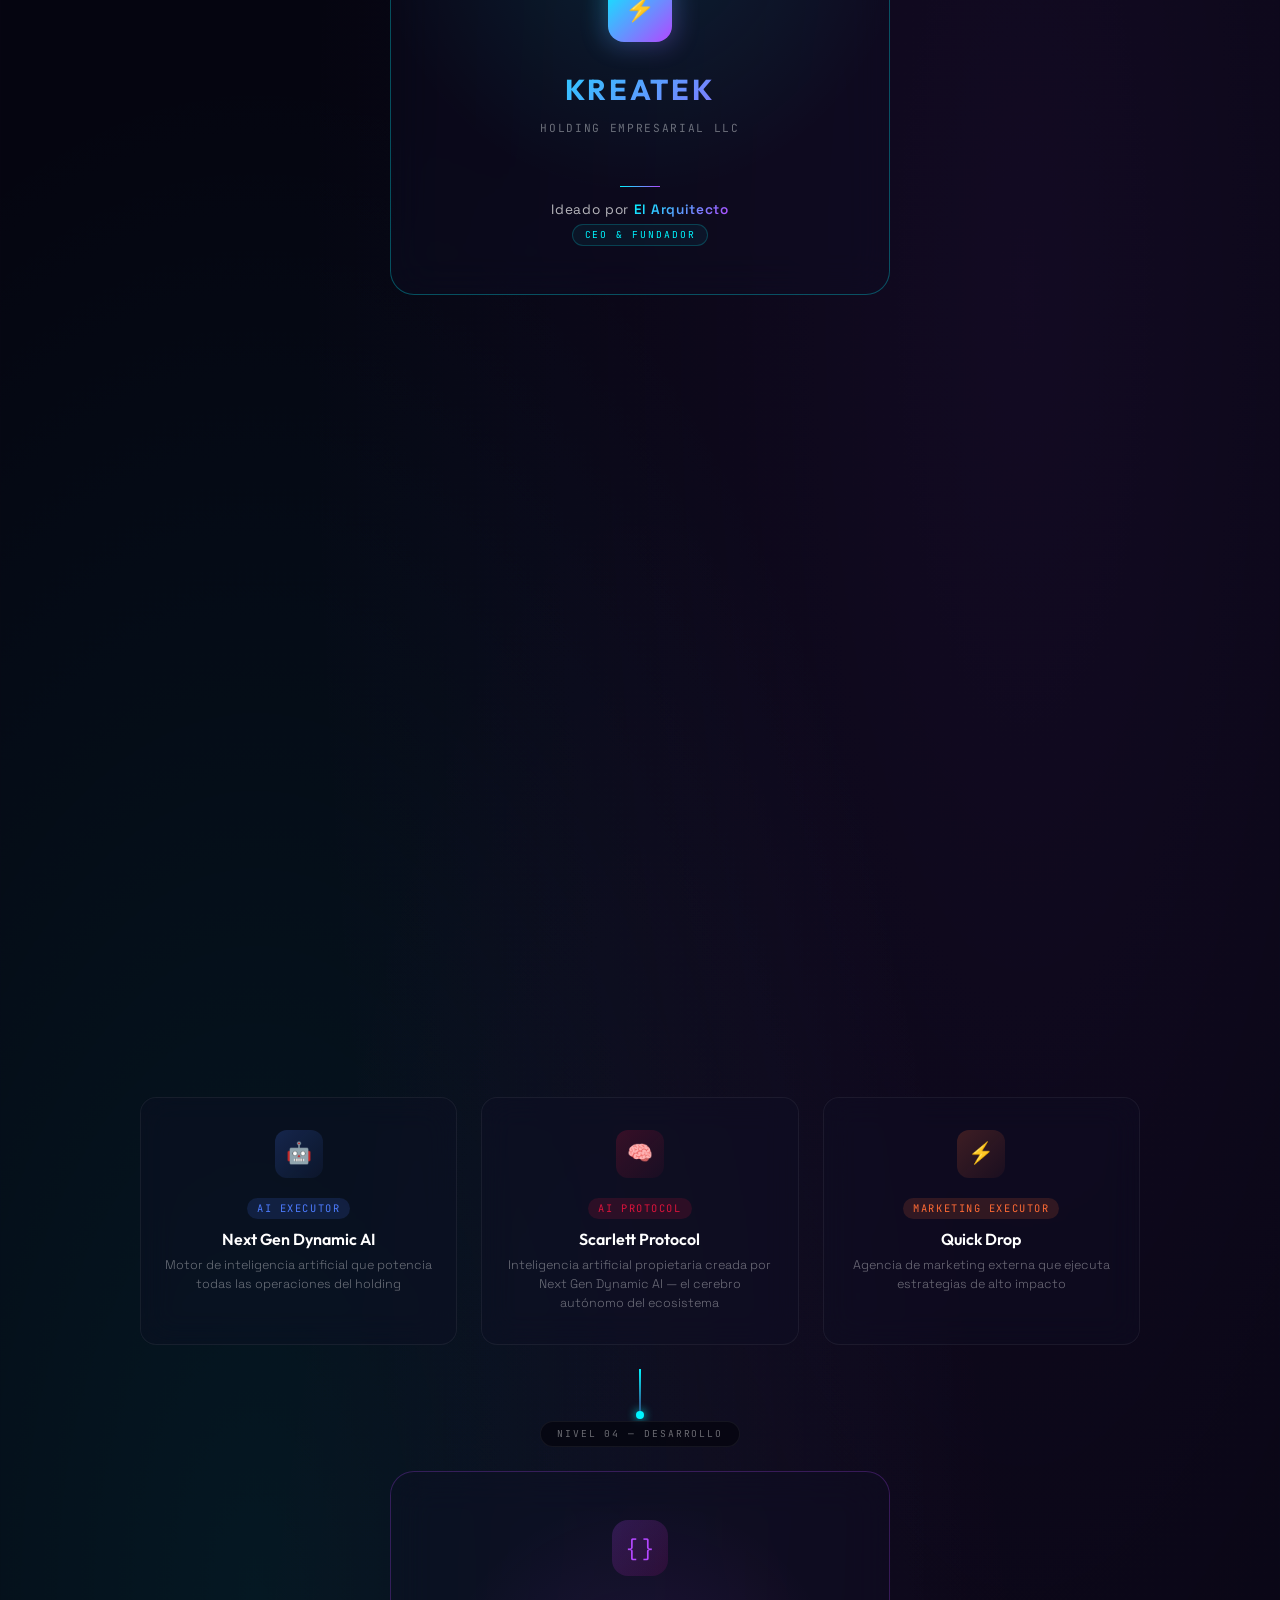
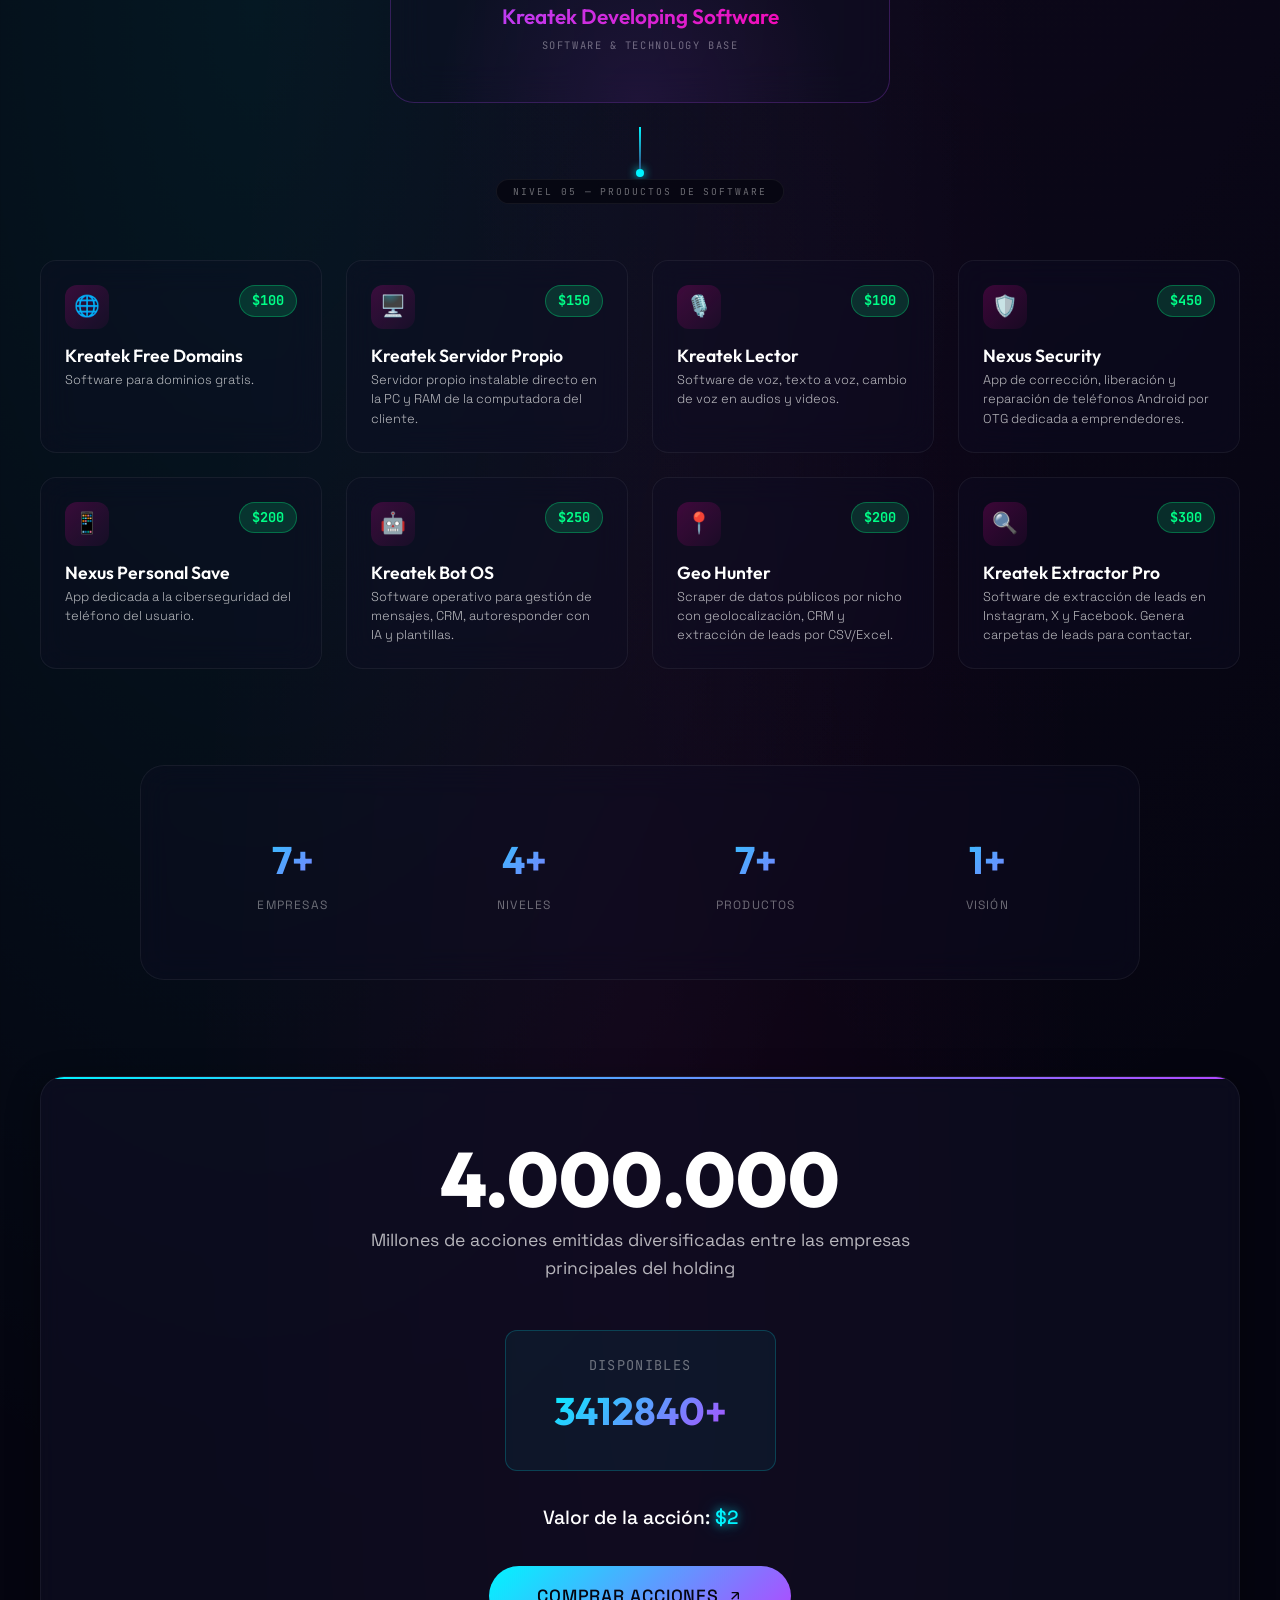
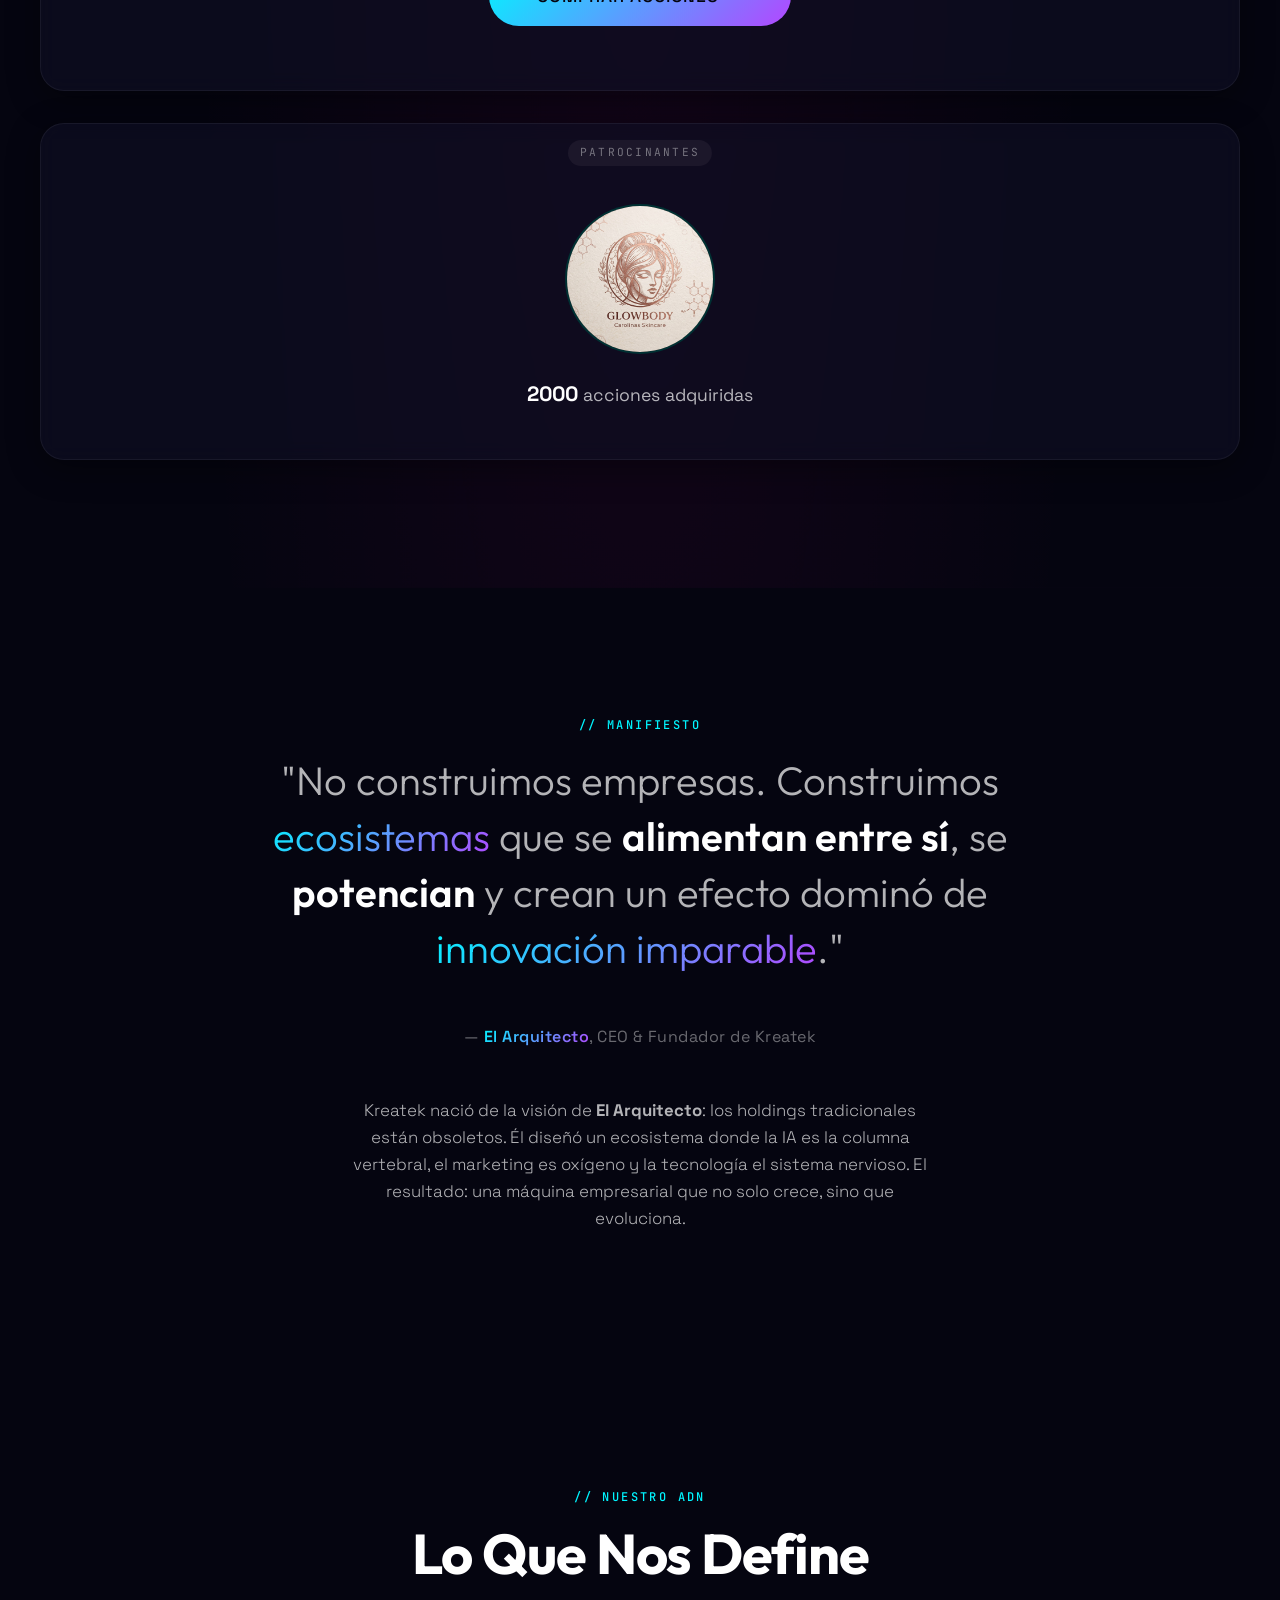
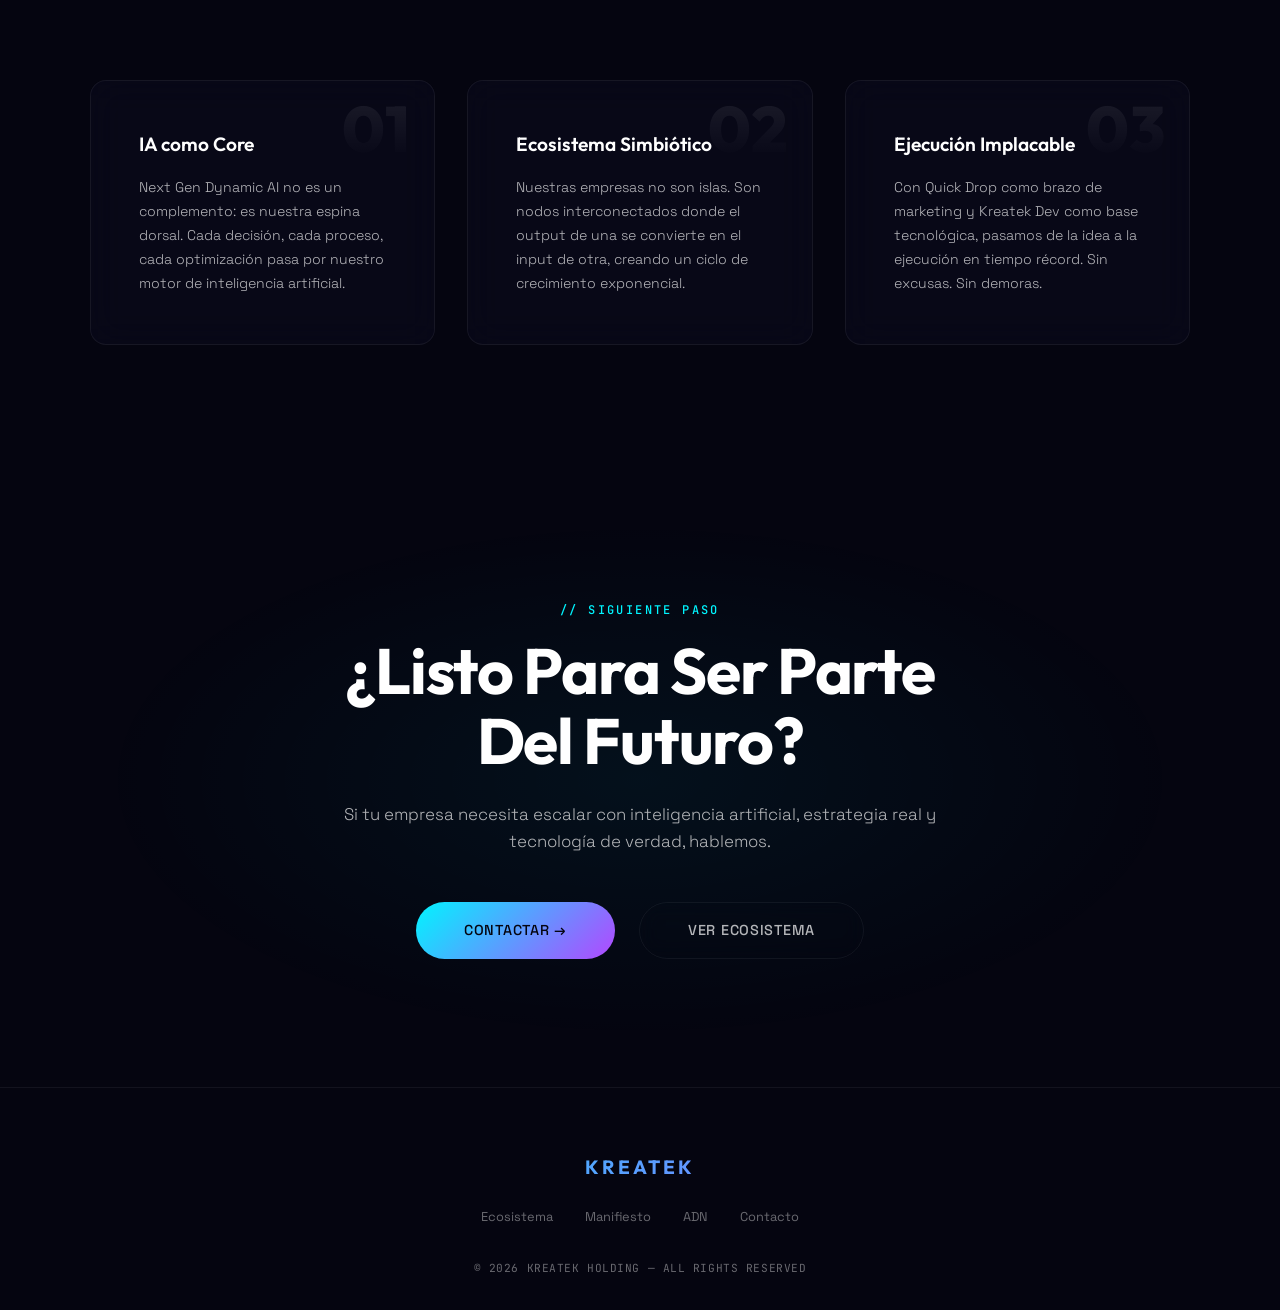
==== commit 12649529: "fix: change hero badge year to 2026" ====
--- a/index.html
+++ b/index.html
@@ -58,7 +58,7 @@
 
     <div class="hero__badge" id="hero-badge">
       <span class="pulse"></span>
-      BUILDING THE FUTURE // 2024
+      BUILDING THE FUTURE // 2026
     </div>
 
     <h1 class="hero__title" id="hero-title">
